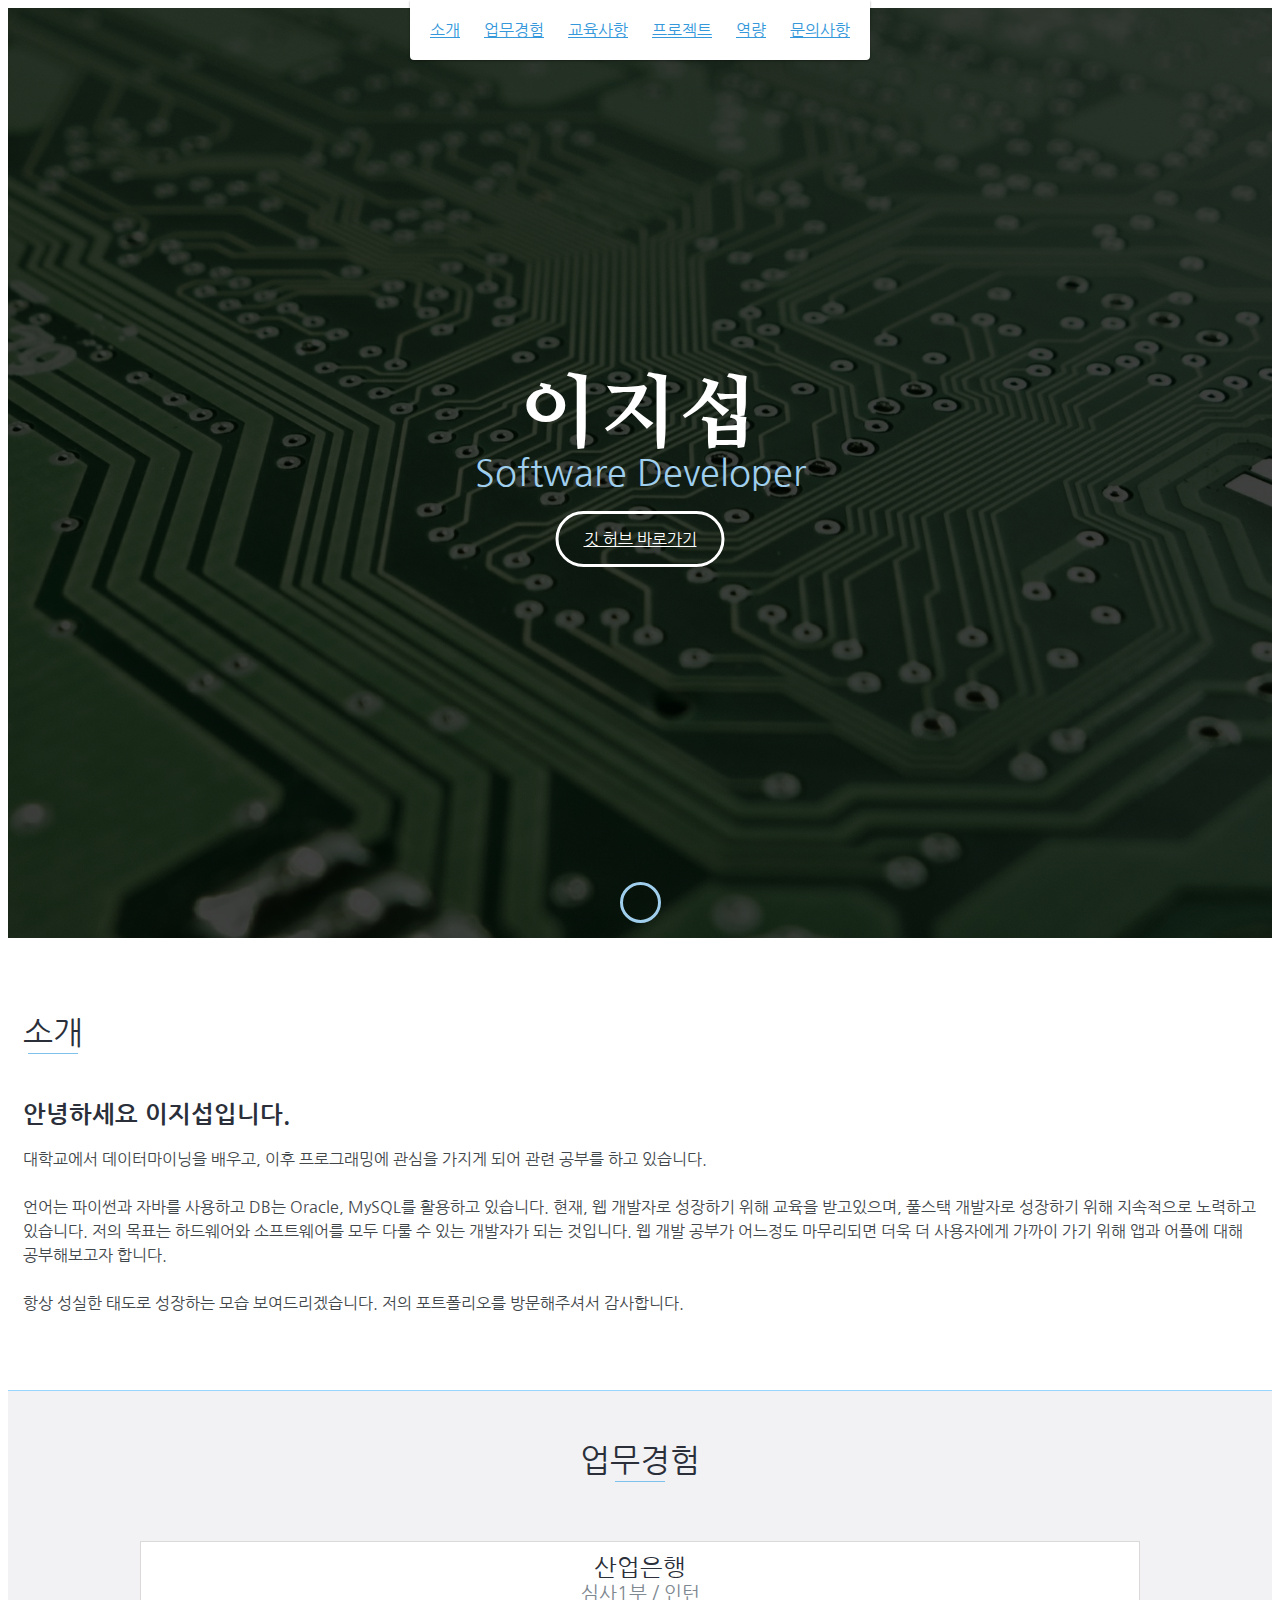
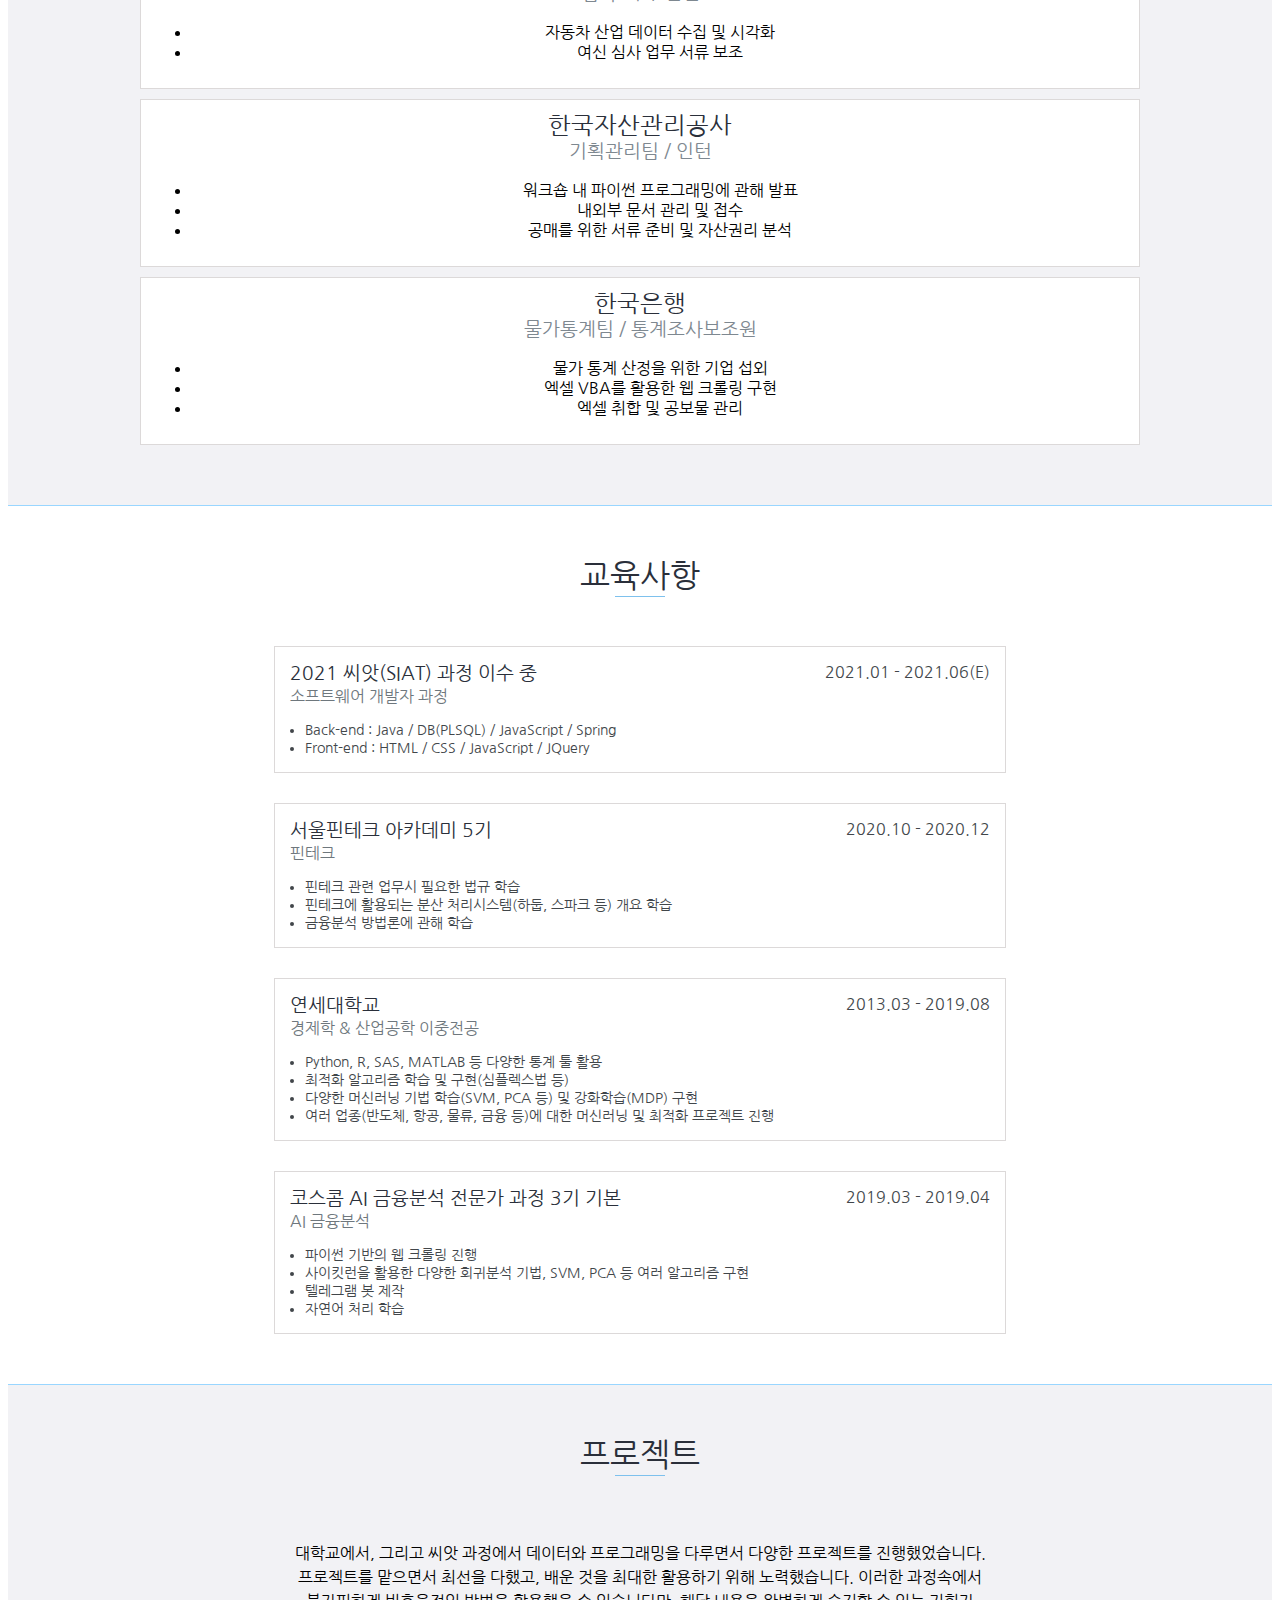
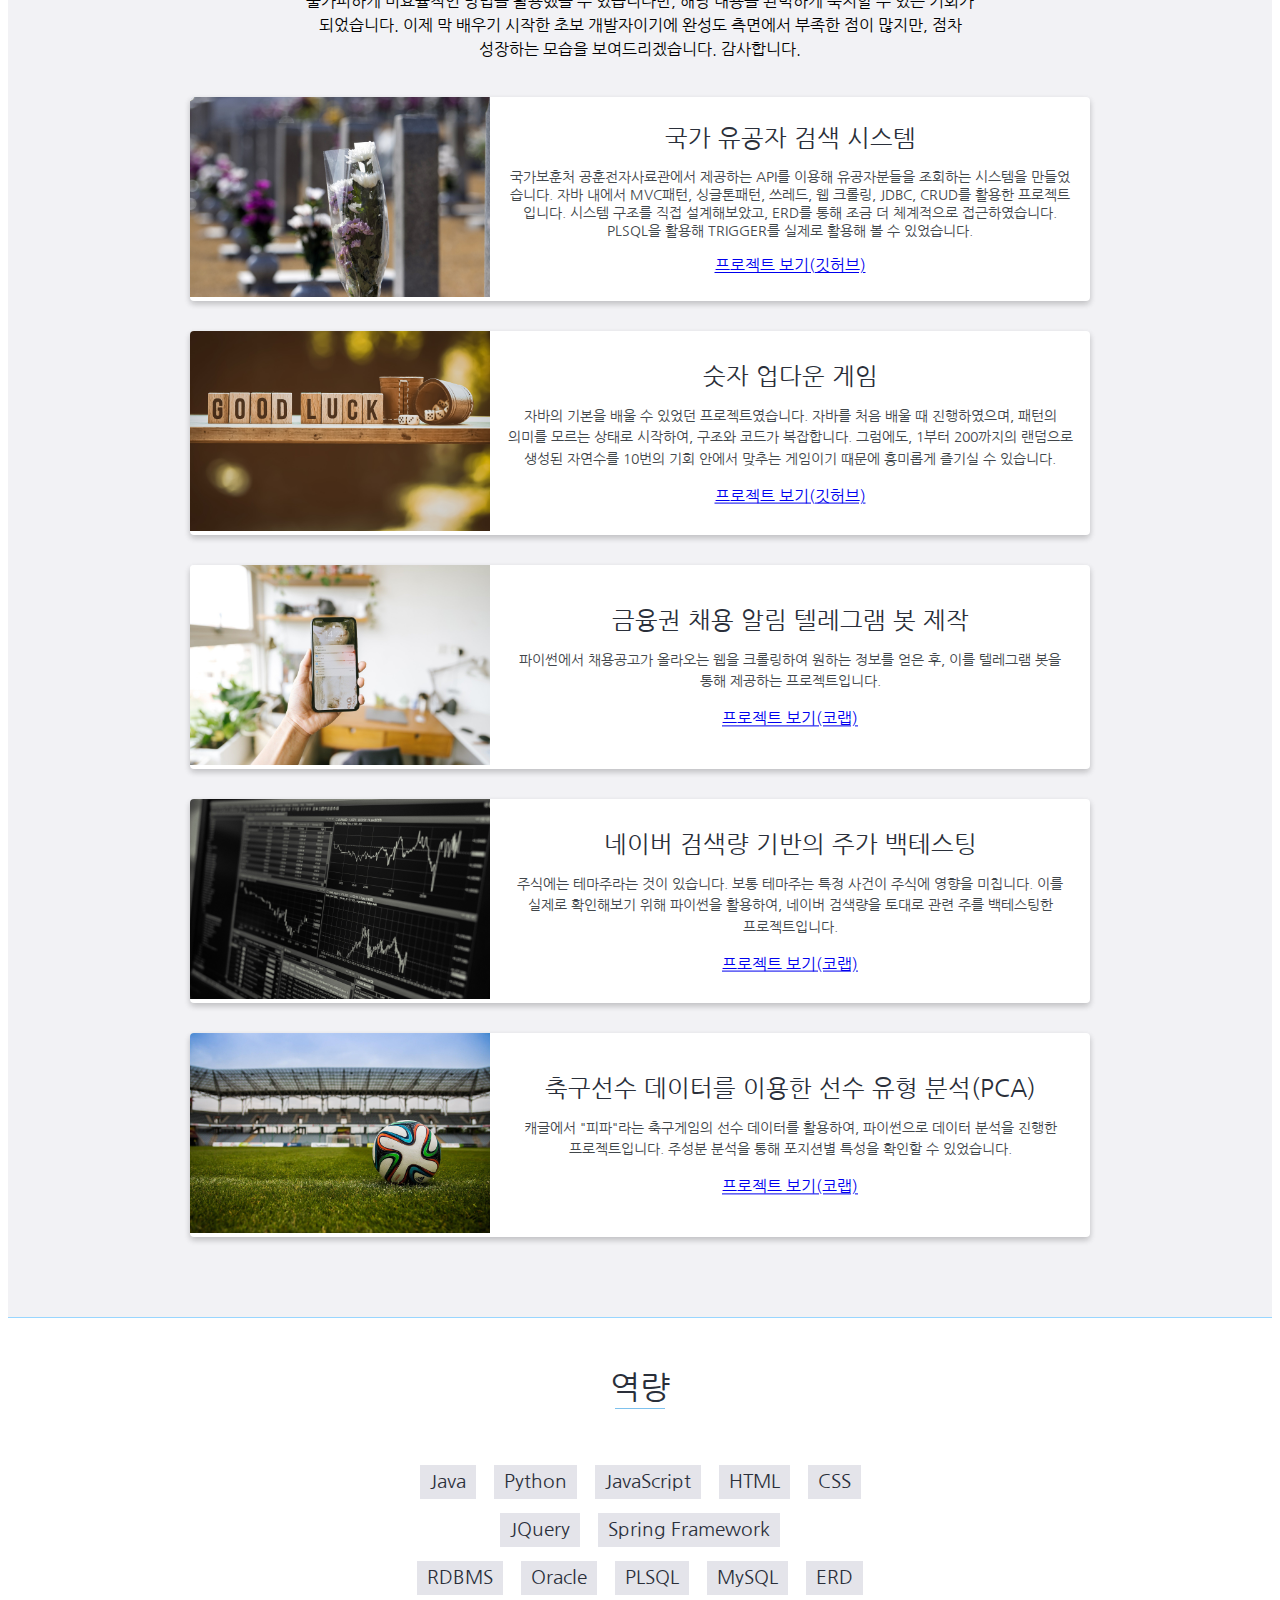
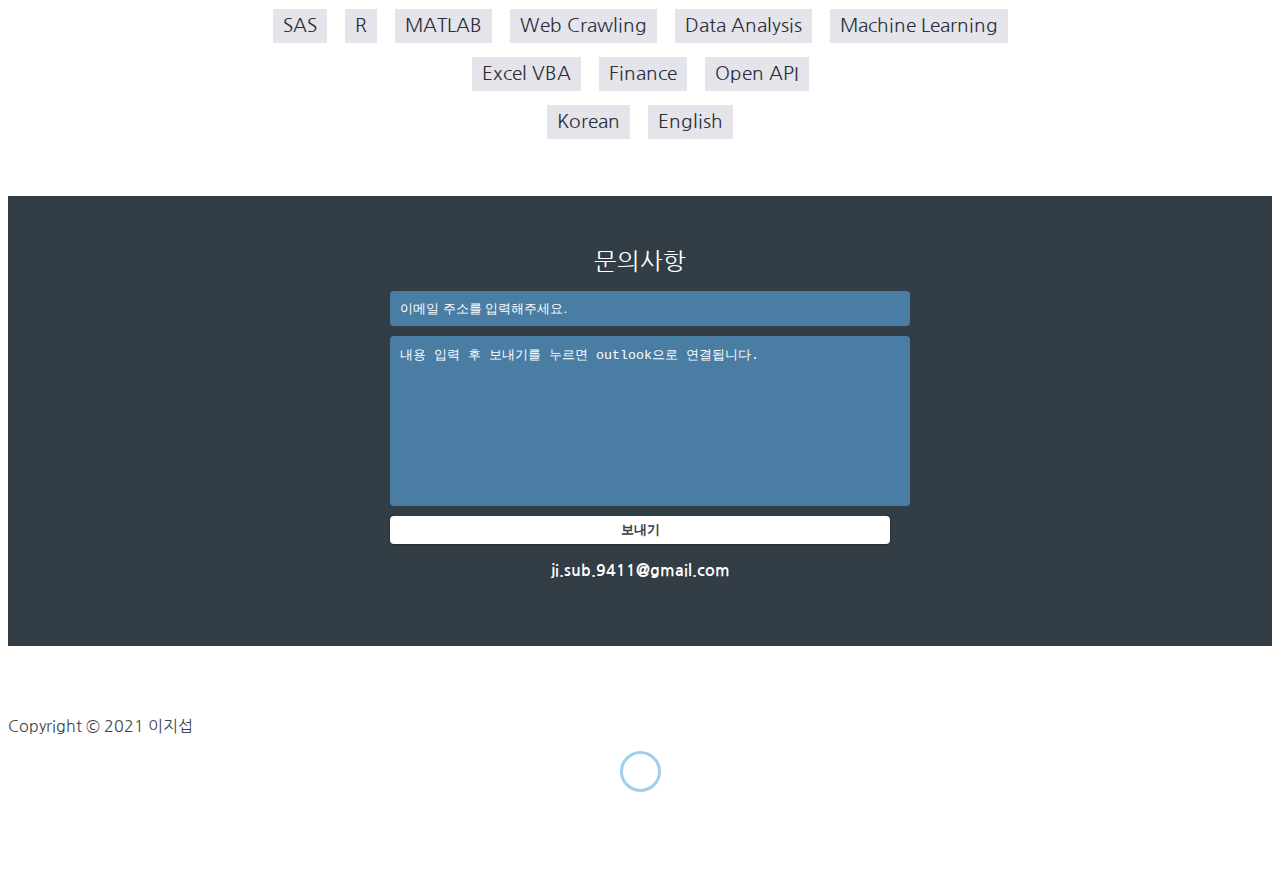
==== index.html @ ba65c670 "Update index.html" ====
<!DOCTYPE html>
<html class="no-js" lang="ko">

<head>
    <meta charset="utf-8">
    <meta http-equiv="X-UA-Compatible" content="IE=edge">
    <meta name="viewport" content="width=device-width, initial-scale=1">
    <title>이지섭 포트폴리오</title>
	<link rel="shortcut icon" href="favicon.ico" type="image/x-icon">
	<link rel="icon" href="favicon.ico" type="image/x-icon">
    <link href="https://fonts.googleapis.com/css?family=Nanum+Gothic:400,700,800&amp;subset=korean" rel="stylesheet">
    <link href="https://fonts.googleapis.com/css?family=Nanum+Myeongjo&display=swap" rel="stylesheet">
    <link rel="stylesheet" href="libs/font-awesome/css/font-awesome.min.css">
    <link href="css/bootstrap.min.css" rel="stylesheet">
    <link href="css/styles.css" rel="stylesheet">
    <style>
	.custom {
		word-break: keep-all;
		line-height: 1.5;
	}
    </style>
</head>

<body>
    <div id="mobile-menu-open" class="shadow-large">
        <i class="fa fa-bars" aria-hidden="true"></i>
    </div>
    <!-- End #mobile-menu-toggle -->
    <header>
        <div id="mobile-menu-close">
            <span>Close</span> <i class="fa fa-times" aria-hidden="true"></i>
        </div>
        <ul id="menu" class="shadow">
            <li>
                <a href="#about">소개</a>
            </li>
            <li>
                <a href="#experience">업무경험</a>
            </li>
            <li>
                <a href="#education">교육사항</a>
            </li>
            <li>
                <a href="#projects">프로젝트</a>
            </li>
            <li>
                <a href="#skills">역량</a>
            </li>
            <li>
                <a href="#contact">문의사항</a>
            </li>
        </ul>
    </header>
    <!-- End header -->

    <div id="lead">
        <div id="lead-content">
            <h1 style="font-family: 'Nanum Myeongjo';">이지섭</h1>
            <h2>Software Developer</h2>
	<a href="https://github.com/Easycelsius" class="btn-rounded-white">깃 허브 바로가기</a>
        </div>
        <!-- End #lead-content -->

        <div id="lead-overlay"></div>

        <div id="lead-down">
            <span>
                <i class="fa fa-chevron-down" aria-hidden="true"></i>
            </span>
        </div>
        <!-- End #lead-down -->
    </div>
    <!-- End #lead -->

    <div id="about">
        <div class="container">
            <div class="row">
                <div class="col-md-4">
                    <h2 class="heading">소개</h2>
                </div>
                <div class="col-md-8">
		<h2>안녕하세요 이지섭입니다.</h2>
                    <p class="custom">
                        대학교에서 데이터마이닝을 배우고, 이후 프로그래밍에 관심을 가지게 되어 관련 공부를 하고 있습니다. <br><br> 언어는 파이썬과 자바를 사용하고 DB는 Oracle, MySQL를 활용하고 있습니다. 현재, 웹 개발자로 성장하기 위해 교육을 받고있으며, 풀스택 개발자로 성장하기 위해 지속적으로 노력하고 있습니다. 저의 목표는 하드웨어와 소프트웨어를 모두 다룰 수 있는 개발자가 되는 것입니다. 웹 개발 공부가 어느정도 마무리되면 더욱 더 사용자에게 가까이 가기 위해 앱과 어플에 대해 공부해보고자 합니다. <br><br> 항상 성실한 태도로 성장하는 모습 보여드리겠습니다. 저의 포트폴리오를 방문해주셔서 감사합니다.
	        </p>
                </div>
            </div>
        </div>
    </div>
    <!-- End #about -->

    <div id="experience" class="background-alt">
        <h2 class="heading">업무경험</h2>
        <div id="experience-timeline">
            <div data-date="2019.12 – 2020.06">
                <h3>산업은행</h3>
                <h4>심사1부 / 인턴</h4>
                <ul>
		<li>자동차 산업 데이터 수집 및 시각화</li>
	        	<li>여신 심사 업무 서류 보조</li>
                </ul>
            </div>

            <div data-date="2019.04 – 2019.08">
                <h3>한국자산관리공사</h3>
                <h4>기획관리팀 / 인턴</h4>
                <ul>
                    <li>워크숍 내 파이썬 프로그래밍에 관해 발표</li>
	        <li>내외부 문서 관리 및 접수</li>
	        <li>공매를 위한 서류 준비 및 자산권리 분석</li>
                </ul>
            </div>

            <div data-date="2017.01 – 2017.06">
                <h3>한국은행</h3>
                <h4>물가통계팀 / 통계조사보조원</h4>
                <ul>
                    <li>물가 통계 산정을 위한 기업 섭외</li>
	        <li>엑셀 VBA를 활용한 웹 크롤링 구현</li>
	        <li>엑셀 취합 및 공보물 관리</li>
                </ul>
            </div>
        </div>
    </div>
    <!-- End #experience -->

    <div id="education">
        <h2 class="heading">교육사항</h2>
        <div class="education-block">
            <h3>2021 씨앗(SIAT) 과정 이수 중</h3>
            <span class="education-date">2021.01 - 2021.06(E)</span>
            <h4>소프트웨어 개발자 과정</h4>
            <ul>
                <li>
                    Back-end : Java / DB(PLSQL) / JavaScript / Spring
                </li>
                <li>
                    Front-end : HTML / CSS / JavaScript / JQuery
                </li>
            </ul>
        </div>
        <!-- End .education-block -->

    <div class="education-block">
            <h3>서울핀테크 아카데미 5기</h3>
            <span class="education-date">2020.10 - 2020.12</span>
            <h4>핀테크</h4>
            <ul>
                <li>
                    핀테크 관련 업무시 필요한 법규 학습
                </li>
                <li>
                    핀테크에 활용되는 분산 처리시스템(하둡, 스파크 등) 개요 학습
                </li>
                <li>
                    금융분석 방법론에 관해 학습
                </li>
            </ul>
        </div>
        <!-- End .education-block -->

        <div class="education-block">
            <h3>연세대학교</h3>
            <span class="education-date">2013.03 - 2019.08</span>
            <h4>경제학 & 산업공학 이중전공</h4>
            <ul>
                <li>
                    Python, R, SAS, MATLAB 등 다양한 통계 툴 활용
                </li>
                <li>
                    최적화 알고리즘 학습 및 구현(심플렉스법 등)
                </li>
                <li>
                    다양한 머신러닝 기법 학습(SVM, PCA 등) 및 강화학습(MDP) 구현
                </li>
	    <li>
                    여러 업종(반도체, 항공, 물류, 금융 등)에 대한 머신러닝 및 최적화 프로젝트 진행
                </li>
            </ul>
        </div>
        <!-- End .education-block -->

    <div class="education-block">
            <h3>코스콤 AI 금융분석 전문가 과정 3기 기본</h3>
            <span class="education-date">2019.03 - 2019.04</span>
            <h4>AI 금융분석</h4>
            <ul>
                <li>
                    파이썬 기반의 웹 크롤링 진행
                </li>
                <li>
                    사이킷런을 활용한 다양한 회귀분석 기법, SVM, PCA 등 여러 알고리즘 구현
                </li>
                <li>
                    텔레그램 봇 제작
                </li>
 	    <li>
	        자연어 처리 학습
	    </li>
            </ul>
        </div>
        <!-- End .education-block -->
    </div>
    <!-- End #education -->



    <div id="projects" class="background-alt">
        <h2 class="heading">프로젝트</h2>
	<center><p class="custom" style="max-width:700px;">
		대학교에서, 그리고 씨앗 과정에서 데이터와 프로그래밍을 다루면서 다양한 프로젝트를 진행했었습니다. 프로젝트를 맡으면서 최선을 다했고, 배운 것을 최대한 활용하기 위해 노력했습니다. 이러한 과정속에서 불가피하게 비효율적인 방법을 활용했을 수 있습니다만, 해당 내용을 완벽하게 숙지할 수 있는 기회가 되었습니다. 이제 막 배우기 시작한 초보 개발자이기에 완성도 측면에서 부족한 점이 많지만, 점차 성장하는 모습을 보여드리겠습니다. 감사합니다.
	</p></center>
	<br>
        <div class="container">
            <div class="row">

	<div class="project shadow-large">
                    <div class="project-image">
                        <img src="images/pj23.jpg" style="max-width:300px; max-height:200px; width:auto; height:auto;">
                    </div>
                    <!-- End .project-image -->
                    <div class="project-info">
                        <h3>국가 유공자 검색 시스템</h3>
                        <p>
                            국가보훈처 공훈전자사료관에서 제공하는 API를 이용해 유공자분들을 조회하는 시스템을 만들었습니다. 자바 내에서 MVC패턴, 싱글톤패턴, 쓰레드, 웹 크롤링, JDBC, CRUD를 활용한 프로젝트입니다. 시스템 구조를 직접 설계해보았고, ERD를 통해 조금 더 체계적으로 접근하였습니다. PLSQL을 활용해 TRIGGER를 실제로 활용해 볼 수 있었습니다.
                        </p>
                        <a href="https://github.com/Easycelsius/National-Merit-Project">프로젝트 보기(깃허브)</a>
                    </div>
                    <!-- End .project-info -->
                </div>
                <!-- End .project -->
	<!--
	<div class="project shadow-large">
                    <div class="project-image">
                        <img src="images/pj22.jpg" style="max-width:300px; width:auto; height:auto;">
                    </div>
                    
                    <div class="project-info">
                        <h3>간단한 우체국 시스템 구현</h3>
                        <p class="custom">
                            자바를 기반으로 우체국의 우편의 송신 과정을 간단하게 구현한 프로젝트입니다. 우편이 우체통에 들어오고, 분류 후 송신하는 과정을 표현하였습니다. 다양한 자료구조를 활용해보았고, MVC패턴과 싱글톤 패턴, CRUD를 익힐 수 있었습니다.
                        </p>
                        <a href="#">깃허브 내 업데이트 예정</a>
                    </div>
                    
                </div>
                -->

                <div class="project shadow-large">
                    <div class="project-image">
                        <img src="images/pj21.jpg" style="max-width:300px; width:auto; height:auto;">
                    </div>
                    <!-- End .project-image -->
                    <div class="project-info">
                        <h3>숫자 업다운 게임</h3>
                        <p class="custom">
                            자바의 기본을 배울 수 있었던 프로젝트였습니다. 자바를 처음 배울 때 진행하였으며, 패턴의 의미를 모르는 상태로 시작하여, 구조와 코드가 복잡합니다. 그럼에도, 1부터 200까지의 랜덤으로 생성된 자연수를 10번의 기회 안에서 맞추는 게임이기 때문에 흥미롭게 즐기실 수 있습니다.
                        </p>
                        <a href="https://github.com/Easycelsius/Up-Down-Game">프로젝트 보기(깃허브)</a>
                    </div>
                    <!-- End .project-info -->
                </div>
                <!-- End .project -->
		<!-- 임시
                <div class="project shadow-large">
                    <div class="project-image">
                        <img src="images/pj14.jpg" style="max-width:300px; width:auto; height:auto;">
                    </div>
                    <div class="project-info">
                        <h3>부동산 실거래가 데이터 크롤링 및 분석</h3>
                        <p class="custom">
                            파이썬을 기반으로 국토교통부가 제공하는 Open API를 통해 부동산 실거래가를 받아오고 이를 간단하게 분석하는 프로젝트였습니다. API의 활용과 데이터프레임을 연습할 수 있었습니다.
                        </p>
                        <a href="https://colab.research.google.com/drive/1XSodpmke_KCf5p7H93NCTeTOcKr2LO53?usp=sharing">프로젝트 보기(코랩)</a>
                    </div>
                </div>
		-->

	    <div class="project shadow-large">
                    <div class="project-image">
                        <img src="images/pj13.jpg" style="max-width:300px; width:auto; height:auto;">
                    </div>
                    <!-- End .project-image -->
                    <div class="project-info">
                        <h3>금융권 채용 알림 텔레그램 봇 제작</h3>
                        <p class="custom">
                            파이썬에서 채용공고가 올라오는 웹을 크롤링하여 원하는 정보를 얻은 후, 이를 텔레그램 봇을 통해 제공하는 프로젝트입니다.
                        </p>
                        <a href="https://colab.research.google.com/drive/1vl0CJVTh1Pwwo2U43f3mDDxHct4UbxiN?usp=sharing">프로젝트 보기(코랩)</a>
                    </div>
                    <!-- End .project-info -->
                </div>
                <!-- End .project -->

	    <div class="project shadow-large">
                    <div class="project-image">
                        <img src="images/pj12.jpg" style="max-width:300px; width:auto; height:auto;">
                    </div>
                    <!-- End .project-image -->
                    <div class="project-info">
                        <h3>네이버 검색량 기반의 주가 백테스팅</h3>
                        <p class="custom">
                            주식에는 테마주라는 것이 있습니다. 보통 테마주는 특정 사건이 주식에 영향을 미칩니다. 이를 실제로 확인해보기 위해 파이썬을 활용하여, 네이버 검색량을 토대로 관련 주를 백테스팅한 프로젝트입니다.
                        </p>
                        <a href="https://colab.research.google.com/drive/1WlclLA9k1Zp7OkOIwxU1Bdh3fPX3MenF?usp=sharing">프로젝트 보기(코랩)</a>
                    </div>
                    <!-- End .project-info -->
                </div>
                <!-- End .project -->

	<div class="project shadow-large">
                    <div class="project-image">
                        <img src="images/pj11.jpg" style="max-width:300px; width:auto; height:auto;">
                    </div>
                    <!-- End .project-image -->
                    <div class="project-info">
                        <h3>축구선수 데이터를 이용한 선수 유형 분석(PCA)</h3>
                        <p class="custom">
                            캐글에서 "피파"라는 축구게임의 선수 데이터를 활용하여, 파이썬으로 데이터 분석을 진행한 프로젝트입니다. 주성분 분석을 통해 포지션별 특성을 확인할 수 있었습니다.
                        </p>
                        <a href="https://colab.research.google.com/drive/169C15WqPkTRJU56f1Bxk7_865c4Ad3CU?usp=sharing">프로젝트 보기(코랩)</a>
                    </div>
                    <!-- End .project-info -->
                </div>
                <!-- End .project -->

            </div>
        </div>
    </div>
    <!-- End #projects -->

    <div id="skills">
        <h2 class="heading">역량</h2>
        <ul>
	<li>Java</li>
            <li>Python</li>
	<li>JavaScript</li>
	<li>HTML</li>
	<li>CSS</li><br>

	<li>JQuery</li>
	<li>Spring Framework</li><br>

	<li>RDBMS</li>
	<li>Oracle</li>
	<li>PLSQL</li>
	<li>MySQL</li>
	<li>ERD</li><br>
	
	<li>SAS</li>
	<li>R</li>
	<li>MATLAB</li>
	<li>Web Crawling</li>
	<li>Data Analysis</li>
	<li>Machine Learning</li><br>
	
	<li>Excel VBA</li>
	<li>Finance</li>
	<li>Open API</li><br>

	<li>Korean</li>
	<li>English</li>
<!--             <li>Ruby</li> -->
<!--             <li>Go</li> -->
<!--             <li>Node.js</li> -->
<!--             <li>AngularJs</li> -->
<!--             <li>React</li> -->
<!--             <li>Elixir</li> -->
 
<!--             <li>C</li> -->
<!--             <li>C#</li> -->
<!--             <li>C++</li> -->
<!--             <li>Ruby on Rails</li> -->
        </ul>
    </div>
    <!-- End #skills -->

    <div id="contact">
        <center><h2>문의사항 </h2></center>
        <div id="contact-form">
            <!--<form method="POST" action="https://formspree.io/ji.sub9411@gmail.com">-->
	    <form target="_top" action = "mailto:ji.sub9411@gmail.com" method="post" enctype="text/plain" >
                <input type="hidden" name="_subject" value="[Easycelsius P/F] Question" />
                <input type="email" name="_replyto" placeholder="이메일 주소를 입력해주세요." required>
                <textarea name="message" placeholder="내용 입력 후 보내기를 누르면 outlook으로 연결됩니다." required></textarea>
                <button type="submit">보내기</button>
            </form>
		<center><p style="color:#fff"><b>ji.sub.9411@gmail.com</b><center></p>
        </div>
        <!-- End #contact-form -->
    </div>
    <!-- End #contact -->

    <footer>
        <div class="container">
            <div class="row">
                <div class="col-sm-5 copyright">
                    <p>
                        Copyright &copy; 2021 이지섭
                    </p>
                </div>
                <div class="col-sm-2 top">
                    <span id="to-top">
                        <i class="fa fa-chevron-up" aria-hidden="true"></i>
                    </span>
                </div>
                <div class="col-sm-5 social">
                    <ul>
                        <li>
                            <a href="https://github.com/Easycelsius" target="_blank"><i class="fa fa-github" aria-hidden="true"></i></a>
                        </li>
		<!--<li>
                            <a href="https://stackoverflow.com/" target="_blank"><i class="fa fa-stack-overflow" aria-hidden="true"></i></a>
                        </li> -->
                        <li>
                            <a href="https://linkedin.com/in/jisub-lee-44b674130/" target="_blank"><i class="fa fa-linkedin" aria-hidden="true"></i></a>
                        </li>
                        <!-- <li>
                            <a href="https://www.facebook.com/" target="_blank"><i class="fa fa-facebook" aria-hidden="true"></i></a>
                        </li>
                        <li>
                            <a href="https://twitter.com/" target="_blank"><i class="fa fa-twitter" aria-hidden="true"></i></a>
                        </li>
                        <li>
                            <a href="https://plus.google.com/" target="_blank"><i class="fa fa-google-plus" aria-hidden="true"></i></a>
                        </li> -->
                    </ul>
                </div>
            </div>
        </div>
    </footer>
    <!-- End footer -->

    <script src="https://ajax.googleapis.com/ajax/libs/jquery/1.12.4/jquery.min.js"></script>
    <script src="js/scripts.min.js"></script>
</body>

</html>
---- css/styles.css ----
/*!
    Main-color: #3498db
    div-line-color: #dcd9d9 -> #99d6ff
    h3-color: #374054 -> #2a2f3a
    p-color: #74808a -> 
    Title: Dev Portfolio Template
    Version: 1.2.2
    Last Change: 03/25/2020
    Author: Ryan Fitzgerald
    Repo: https://github.com/RyanFitzgerald/devportfolio-template
    Issues: https://github.com/RyanFitzgerald/devportfolio-template/issues

    Description: This file contains all the styles associated with the page
    that don't come from third party libraries. This file gets compiled using
    Gulp and send to the /css folder which is then loaded on the page.
*/

body{font-family: 'Nanum Gothic', 'Nanum Myeongjo';font-size:16px}
body.active{overflow:hidden;z-index:-1}
.no-js #experience-timeline>div{background:#fff;padding:10px;margin-bottom:10px;border:1px solid #dcd9d9}
.no-js #experience-timeline>div h3{font-size:1.5em;font-weight:300;color: #2a2f3a;display:inline-block;margin:0}
.no-js #experience-timeline>div h4{font-size:1.2em;font-weight:300;color:#7e8890;margin:0 0 15px 0}
.no-js #experience-timeline>div p{color:#41464a;font-size:0.9em;margin:0}
.no-js #experience-timeline:before,
.no-js #experience-timeline:after{content:none}

@keyframes 
dropHeader{0%{transform:translateY(-100%)}100%{transform:translateY(0)}}
header{position:absolute;top:0;left:0;right:0;text-align:center;z-index:10;animation-name:dropHeader;animation-iteration-count:1;animation-timing-function:ease;animation-duration:0.75s}
header ul{display:inline-block;background:#fff;text-align:center;padding:10px;margin:0;border-bottom-right-radius:4px;border-bottom-left-radius:4px}header li{display:inline-block}header a{display:block;color:#3498db;padding:10px}
header a:hover{color:#217dbb;text-decoration:none;background:#eee;border-radius:4px}
header a:focus{color:#3498db;text-decoration:none}
header.active{display:block}
header.sticky{position:fixed;z-index:999}

#menu.active{display:block}
#mobile-menu-open{display:none;cursor:pointer;position:fixed;right:15px;top:10px;color:#3498db;font-size:1.5em;z-index:20;padding:0 7px;border-radius:4px;background:#fff}

#mobile-menu-close{display:none;text-align:right;width:100%;background:#fff;font-size:1.5em;padding-right:15px;padding-top:10px;cursor:pointer;color:#3498db}

#mobile-menu-close span{font-size:0.5em;text-transform:uppercase}
#mobile-menu-close i{vertical-align:middle}footer{padding:50px 0}.copyright{padding-top:20px}.copyright p{margin:0;color:#41464a}
.top{text-align:center}
.top span{cursor:pointer;display:block;margin:15px auto 0 auto;width:35px;height:35px;border-radius:50%;border:3px solid #a0cfee;text-align:center}
.top i{color:#41464a}
.social{text-align:right}
.social ul{margin:5px 0 0 0;padding:0}
.social li{display:inline-block;font-size:1.25em;list-style:none}
.social a{display:block;color:#41464a;padding:10px}
.social a:hover{color:#3498db}
.btn-rounded-white{display:inline-block;color:#fff;padding:15px 25px;border:3px solid #fff;border-radius:30px;transition:.5s ease all}
.btn-rounded-white:hover{color:#3498db;background:#fff;text-decoration:none}
.shadow{box-shadow:0 1px 3px rgba(0,0,0,0.12),0 1px 2px rgba(0,0,0,0.24)}
.shadow-large{box-shadow:0 3px 6px rgba(0,0,0,0.08),0 3px 6px rgba(0,0,0,0.15)}
.heading{position:relative;display:inline-block;font-size:2em;font-weight:300;margin:0 0 30px 0}
.heading:after{position:absolute;content:'';top:100%;height:1px;width:50px;left:0;right:0;margin:0 auto;background:#7ec1ed}.background-alt{background:#f2f2f5}

#lead{position:relative;height:100vh;min-height:500px;max-height:1080px;background:url(../images/lead-bg.jpg);background-size:cover;padding:15px;overflow:hidden}
#lead-content{position:absolute;z-index:10;top:50%;left:50%;transform:translate(-50%, -50%);text-align:center}
#lead-content h1,
#lead-content h2{margin:0}#lead-content h1{color:#fff;font-weight:900;font-size:5em;text-transform:uppercase;letter-spacing:0.05em;line-height:0.9em}
#lead-content h2{color:#a0cfee;font-weight:500;font-size:2.25em;margin-bottom:15px}
#lead-overlay{position:absolute;height:100%;width:100%;top:0;right:0;bottom:0;left:0;background:rgba(0,2,0,0.75);z-index:1}
#lead-down{position:absolute;left:0;right:0;width:100%;text-align:center;z-index:10;bottom:15px;color:#fff}
#lead-down span{cursor:pointer;display:block;margin:0 auto;width:35px;height:35px;border-radius:50%;border:3px solid #a0cfee;text-align:center}#lead-down i{animation:pulsate 1.5s ease;animation-iteration-count:infinite;padding-top:5px}

@keyframes 

pulsate{0%{transform:scale(1, 1)}50%{transform:scale(1.2, 1.2)}100%{transform:scale(1, 1)}}
#about{padding:75px 15px;border-bottom:1px solid #99d6ff}#about h2{color: #2a2f3a}
#about p{color:#41464a;margin:0}
#experience{padding:50px 15px;text-align:center;border-bottom:1px solid #99d6ff}
#experience h2{color:#2a2f3a}
#experience-timeline{margin:30px auto 0 auto;position:relative;max-width:1000px}
#experience-timeline:before{position:absolute;content:'';top:0;bottom:0;left:303px;right:auto;height:100%;width:3px;background:#99d6ff;z-index:0}#experience-timeline:after{position:absolute;content:'';width:3px;height:40px;background:#3498db;background:linear-gradient(to bottom, #99d6ff, rgba(52,152,219,0));top:100%;left:303px}
.vtimeline-content{margin-left:350px;background:#fff;border:1px solid #e6e6e6;padding:15px;border-radius:3px;text-align:left}
.vtimeline-content h3{font-size:1.5em;font-weight:300;color:#2a2f3a;display:inline-block;margin:0}
.vtimeline-content h4{font-size:1.2em;font-weight:300;color:#7e8890;margin:0 0 15px 0}
.vtimeline-content p{color:#41464a;font-size:0.9em;margin:0}
.vtimeline-point{position:relative;display:block;vertical-align:top;margin-bottom:30px}
.vtimeline-icon{position:relative;color:#fff;width:50px;height:50px;background:#99d6ff;border-radius:50%;float:left;z-index:99;margin-left:280px}
.vtimeline-icon i{display:block;font-size:2em;margin-top:10px}
.vtimeline-date{width:260px;text-align:right;position:absolute;left:0;top:10px;font-weight:300;color:#2a2f3a}

#education{padding:50px 15px 20px 15px;border-bottom:1px solid #99d6ff;text-align:center}
#education h2{color:#2a2f3a;margin-bottom:50px}.education-block{max-width:700px;margin:0 auto 30px auto;padding:15px;border:1px solid #dcd9d9;text-align:left}
.education-block h3{font-weight:500;float:left;margin:0;color:#2a2f3a}
.education-block span{color:#41464a;float:right}
.education-block h4{color:#6e777d;clear:both;font-weight:500;margin:0 0 15px 0}
.education-block p,.education-block ul{margin:0;color:#41464a;font-size:0.9em}
.education-block ul{padding:0 0 0 15px}

#projects{padding:50px 15px;border-bottom:1px solid #99d6ff;text-align:center}
#projects h2{color:#2a2f3a;margin-bottom:50px}
.project{position:relative;max-width:900px;margin:0 auto 30px auto;overflow:hidden;background:#fff;border-radius:4px}
.project-image{float:left; max-height: 300px; }
.project-info{position:absolute;top:50%;transform:translateY(-50%);margin-left:300px;padding:15px}
.project-info h3{font-size:1.5em;font-weight:300;color:#2a2f3a;margin:0 0 15px 0}
.project-info p{color:#41464a;margin:0 0 15px 0;font-size:0.9em}
.no-image 
.project-info{position:relative;margin:0;padding:30px 15px;transform:none}
#more-projects{display:none}

#skills{padding:50px 15px;text-align:center}
#skills h2{color:#2a2f3a;margin-bottom:50px}
#skills ul{display:block;margin:0 auto;padding:0;max-width:800px}
#skills li{display:inline-block;margin:7px;padding:5px 10px;color:#2a2f3a;background:#e4e4ea;list-style:none;cursor:default;font-size:1.2em}

#contact{padding:50px 15px;background:#323d45;text-align:center}
#contact h2{margin:0 0 15px 0;color:#fff;font-weight:500}
#contact-form{max-width:500px;margin:0 auto}
#contact-form input,
#contact-form textarea{display:block;width:100%;padding:10px;border-radius:4px;border:none;margin-bottom:10px;background:#497da3;color:#fff;transition:.5s ease all}
#contact-form input::-webkit-input-placeholder,
#contact-form textarea::-webkit-input-placeholder{color:#fff}
#contact-form input:-moz-placeholder,
#contact-form textarea:-moz-placeholder{color:#fff;opacity:1}
#contact-form input::-moz-placeholder,
#contact-form textarea::-moz-placeholder{color:#fff;opacity:1}
#contact-form input:-ms-input-placeholder,
#contact-form textarea:-ms-input-placeholder{color:#fff}
#contact-form input:focus,
#contact-form textarea:focus{outline:none;background:#2d5a7a}
#contact-form textarea{height:150px;resize:none}
#contact-form button{display:block;width:100%;background:#fff;border-radius:4px;padding:5px 10px;border:none;color:#383e42;font-weight:700;box-shadow:0 1px 3px rgba(0,0,0,0.12),0 1px 2px rgba(0,0,0,0.24);transition:.5s ease all}
#contact-form button:hover{box-shadow:0 10px 20px rgba(0,0,0,0.19),0 6px 6px rgba(0,0,0,0.23)}
.optional-section{padding:50px 15px;text-align:center;border-top:1px solid #6db7c9}
.optional-section h2{color:#2d86c4}
.optional-section-block{max-width:700px;margin:0 auto 30px auto;padding:15px;border:1px solid #6db7c9;background:#fff;text-align:left}
.optional-section-block h3{font-weight:500;margin:0 0 15px 0;color:#2a2f3a}
.optional-section-block h4{color:#43a1f0;clear:both;font-weight:500;margin:0 0 15px 0}
.optional-section-block p,
.optional-section-block ul{margin:0 0 15px 0;color:#3bcc97;font-size:0.9em}
.optional-section-block ul{padding:0 0 0 15px}

@media only screen and (max-width: 750px){
#experience-timeline:before,
#experience-timeline:after{left:23px}
.vtimeline-date{width:auto;text-align:left;position:relative;margin-bottom:15px;display:block;margin-left:70px}
.vtimeline-icon{margin-left:0}
.vtimeline-content{margin-left:70px}}

@media only screen and (max-width: 992px){
#lead{height:auto;min-height:auto;max-height:auto;padding:100px 15px}
#lead-content{position:relative;transform:none;left:auto;top:auto}
#lead-content h1{font-size:3em}#lead-content h2{font-size:1.75em}
#about{text-align:center}#about p{text-align:left}}

@media only screen and (max-width: 768px){header{position:fixed;display:none;z-index:999;animation:none;bottom:0;height:100%}
#mobile-menu-open,
#mobile-menu-close{display:block}
#menu{height:100%;overflow-y:auto;box-shadow:none;border-radius:0;width:100%}
#menu li{display:block;margin-bottom:10px}
#lead-content h1{font-size:2em}
#lead-content h2{font-size:1.3em}
#lead-content a{padding:10px 20px}
#lead-down{display:none}.education-block h3,
.education-block span{float:none}
.project-image{display:none}
.project-info{position:relative;margin:0;padding:30px 15px;top:auto;transform:none}footer{text-align:center}
.social{text-align:center}}

@media only screen and (max-width: 480px){
#lead-content h1{font-size:1.5em}
#lead-content h2{font-size:1em}
#lead-content a{font-size:0.9em;padding:5px 10px}}
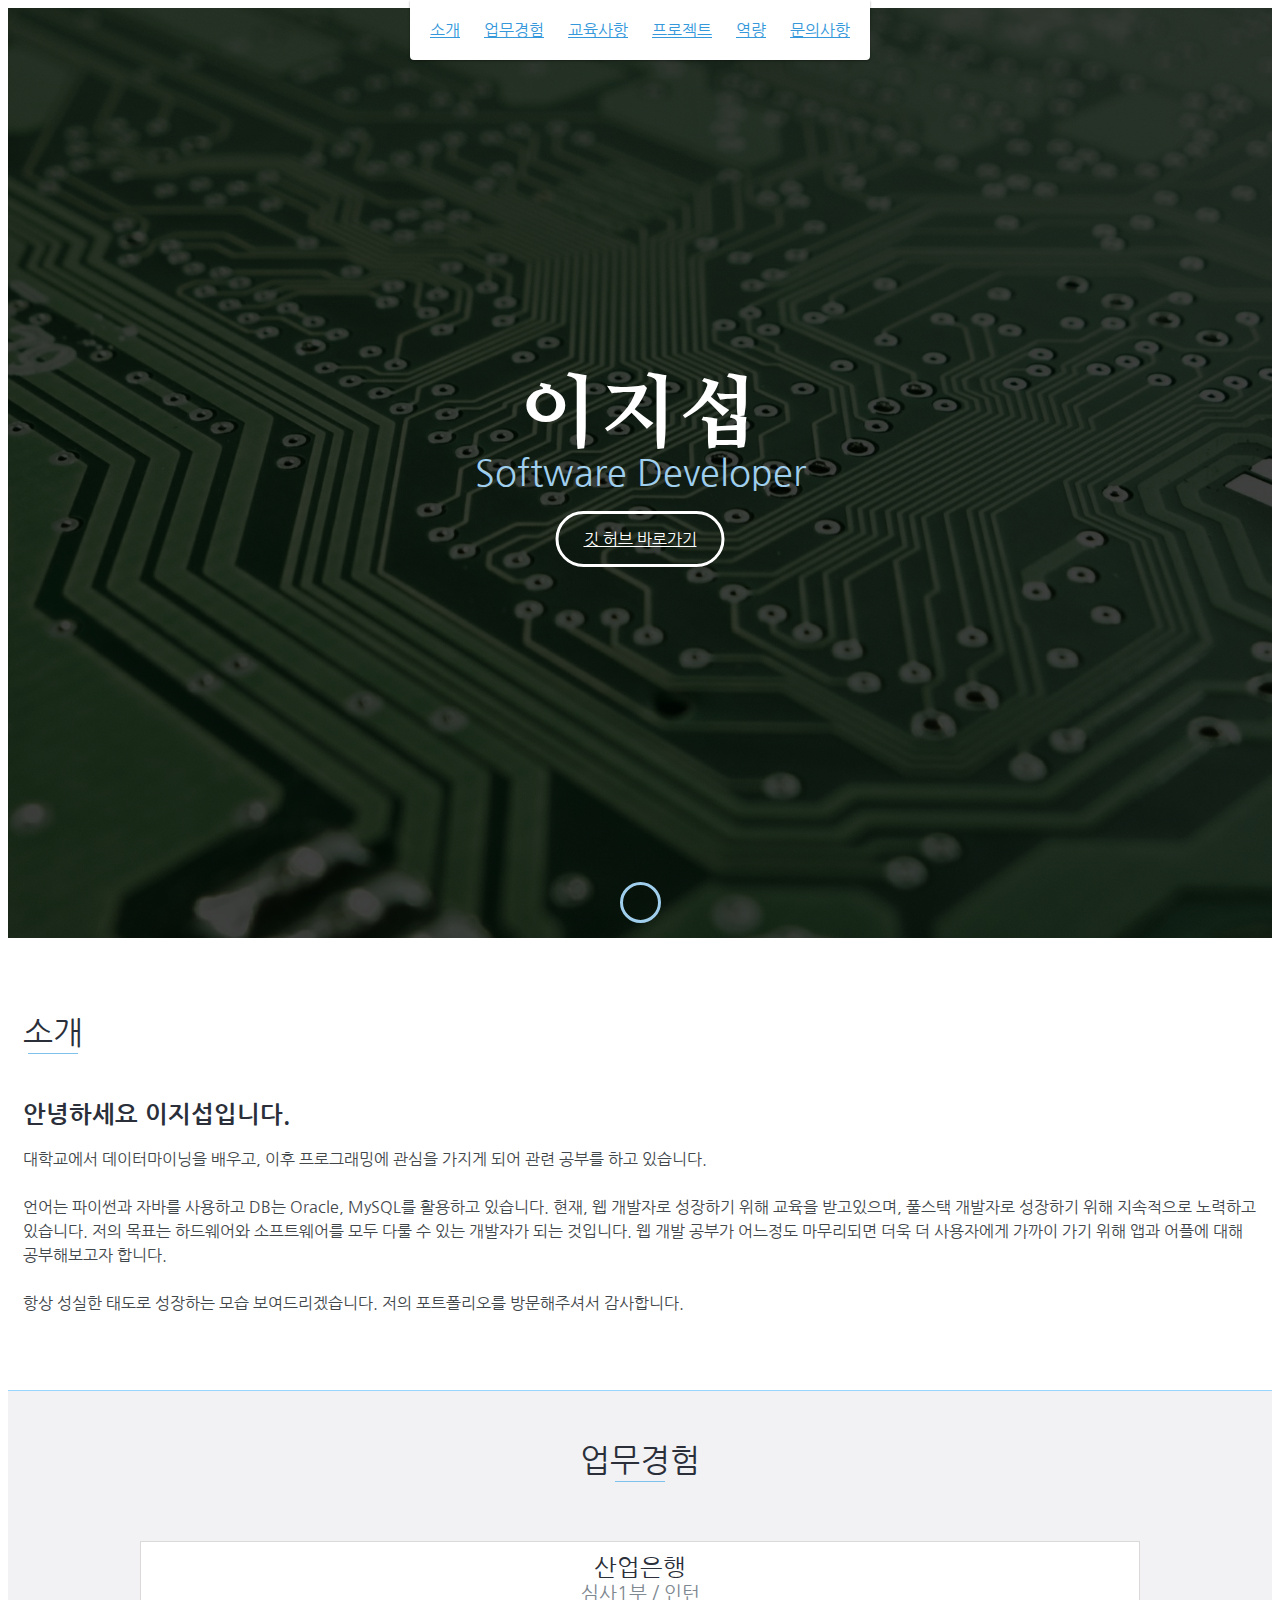
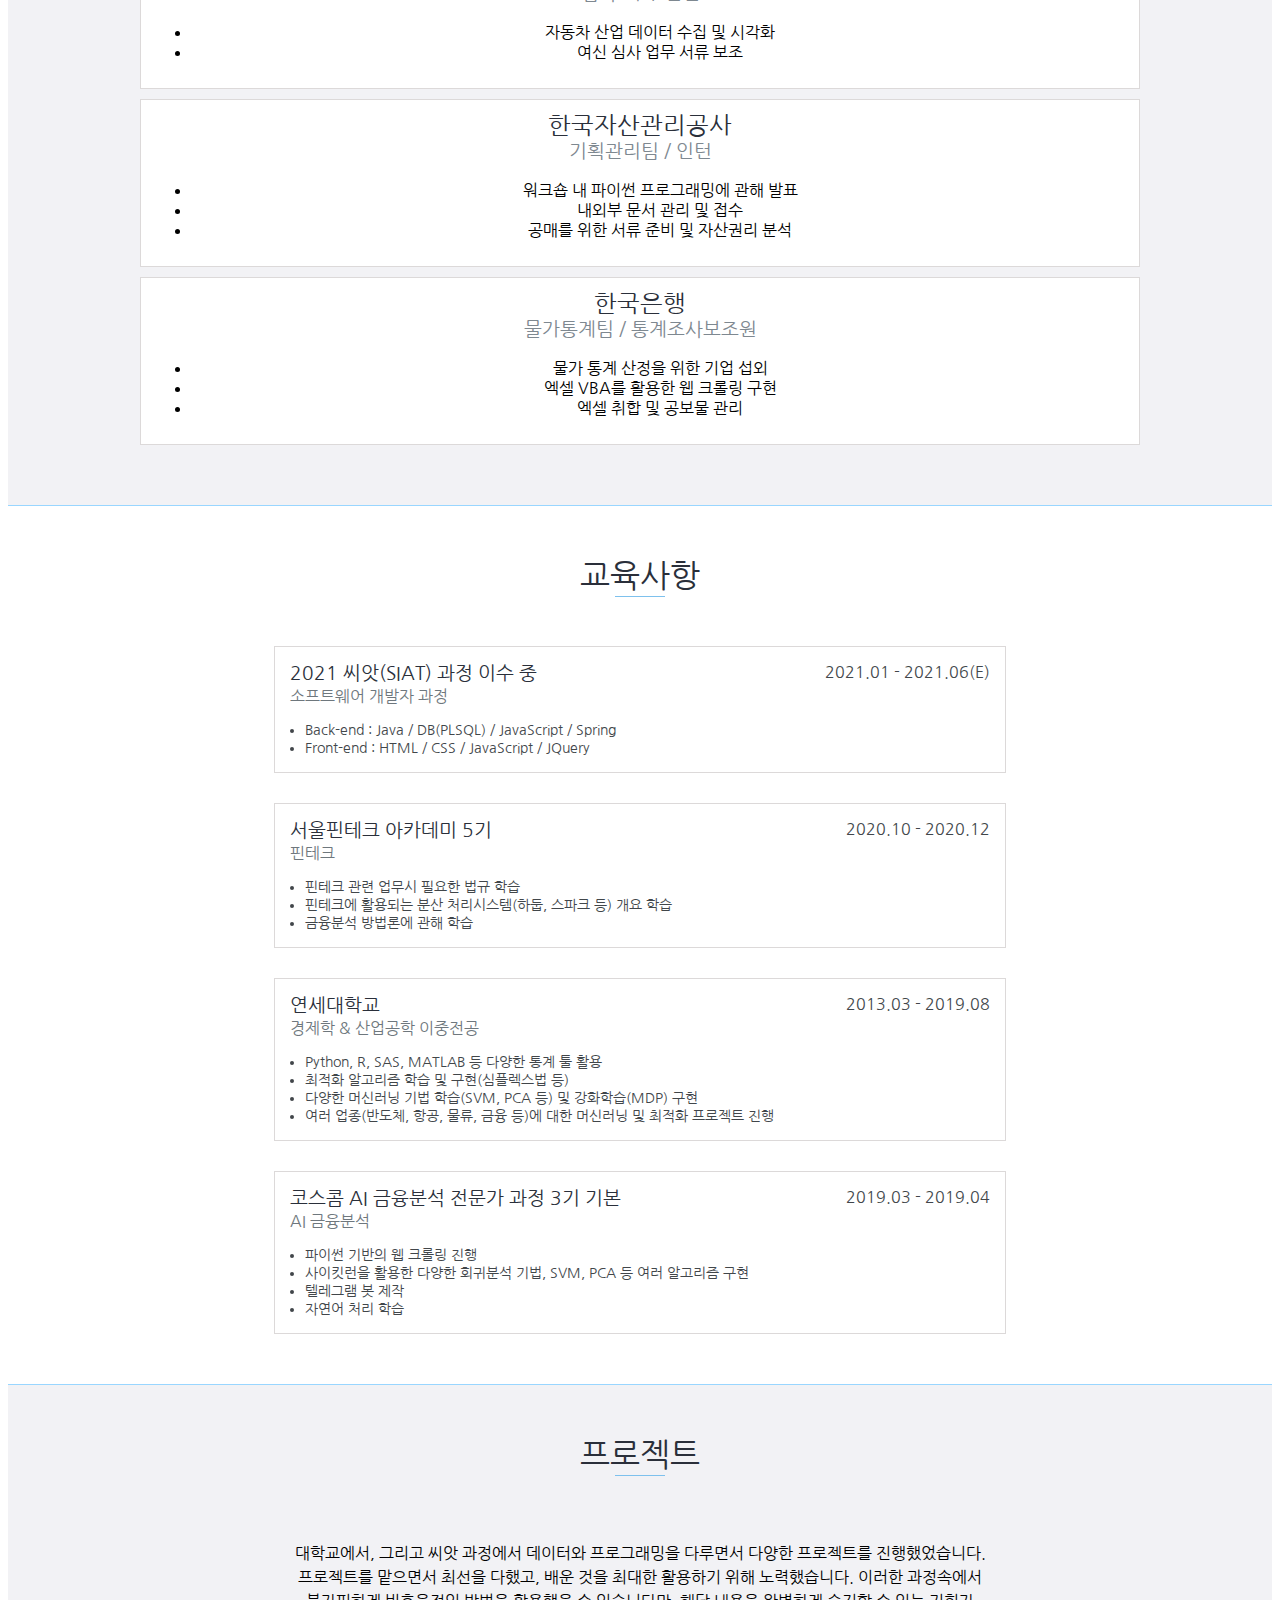
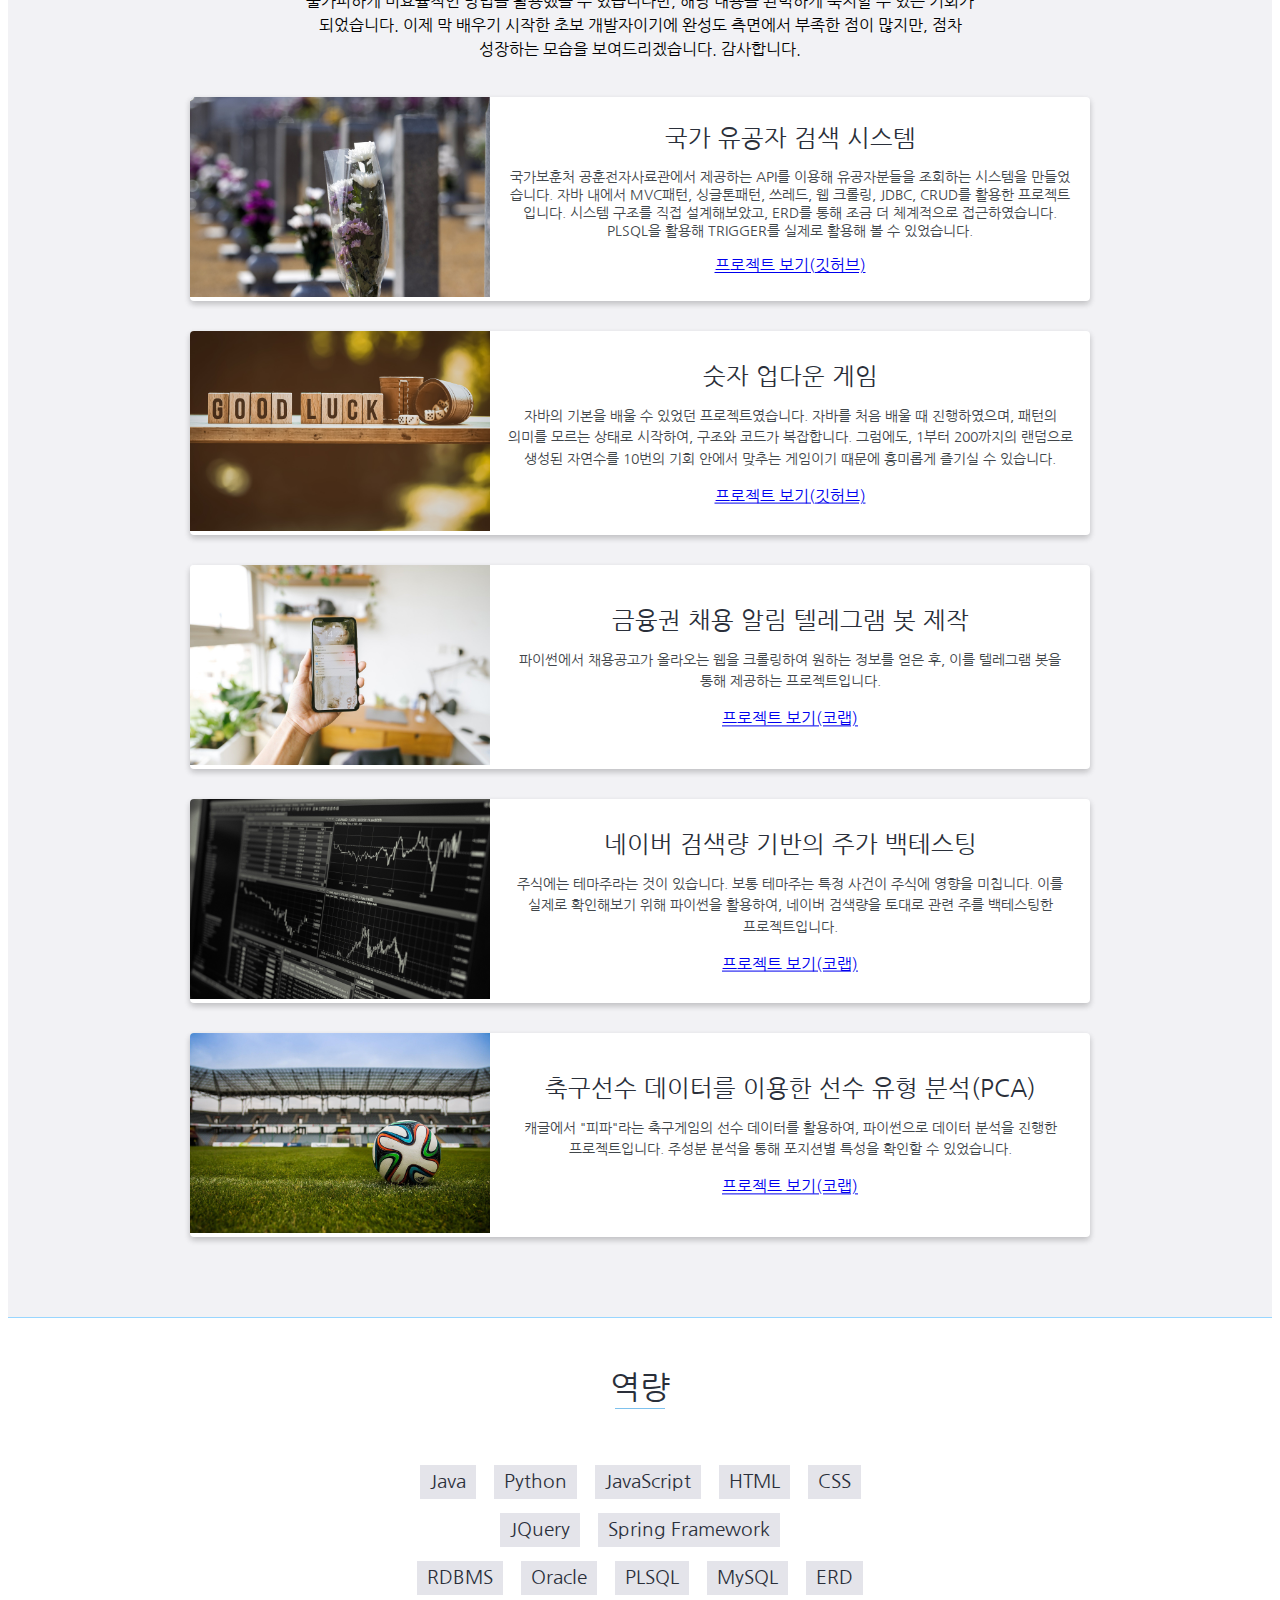
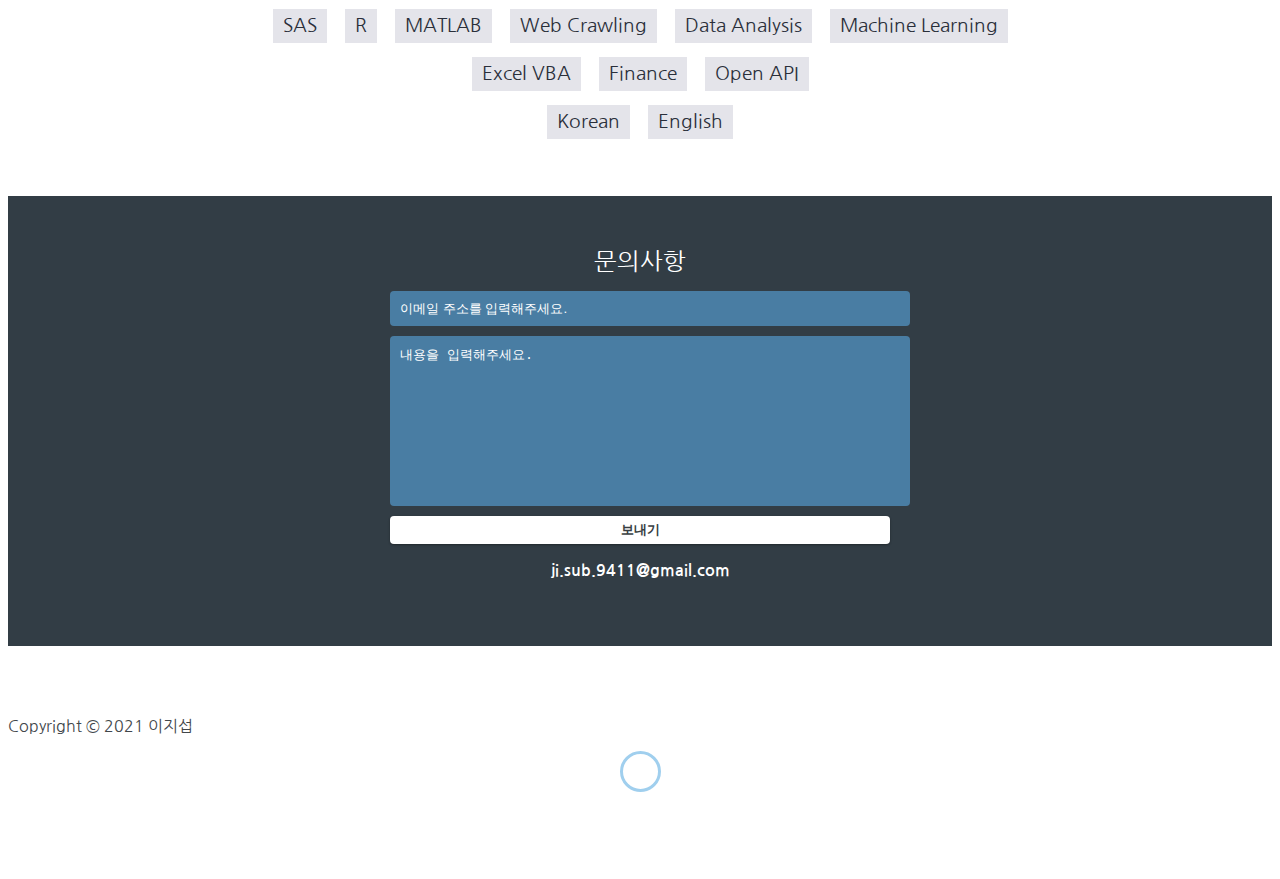
==== commit 5b74e737: "Update index.html" ====
--- a/index.html
+++ b/index.html
@@ -382,7 +382,7 @@
 	    <form target="_top" action = "mailto:ji.sub9411@gmail.com" method="post" enctype="text/plain" >
                 <input type="hidden" name="_subject" value="[Easycelsius P/F] Question" />
                 <input type="email" name="_replyto" placeholder="이메일 주소를 입력해주세요." required>
-                <textarea name="message" placeholder="내용 입력 후 보내기를 누르면 outlook으로 연결됩니다." required></textarea>
+                <textarea name="message" placeholder="내용을 입력해주세요." required></textarea>
                 <button type="submit">보내기</button>
             </form>
 		<center><p style="color:#fff"><b>ji.sub.9411@gmail.com</b><center></p>
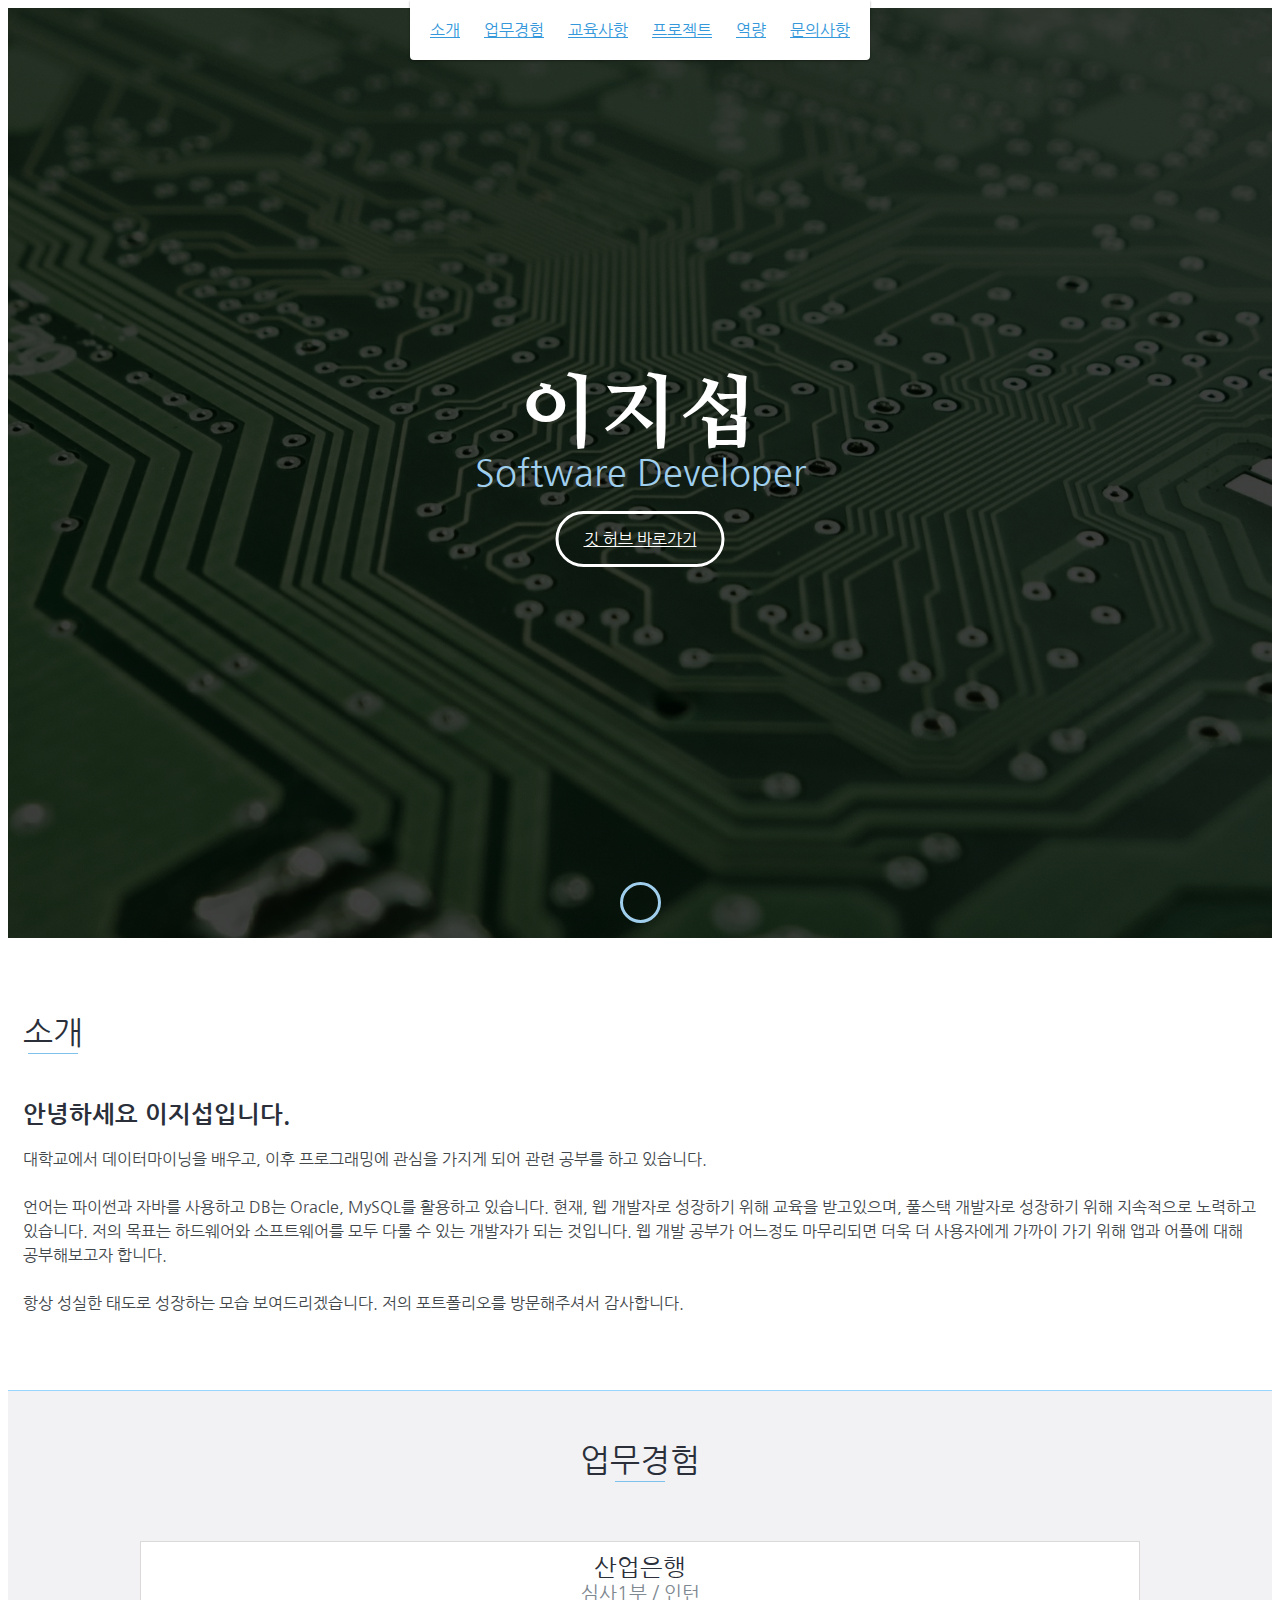
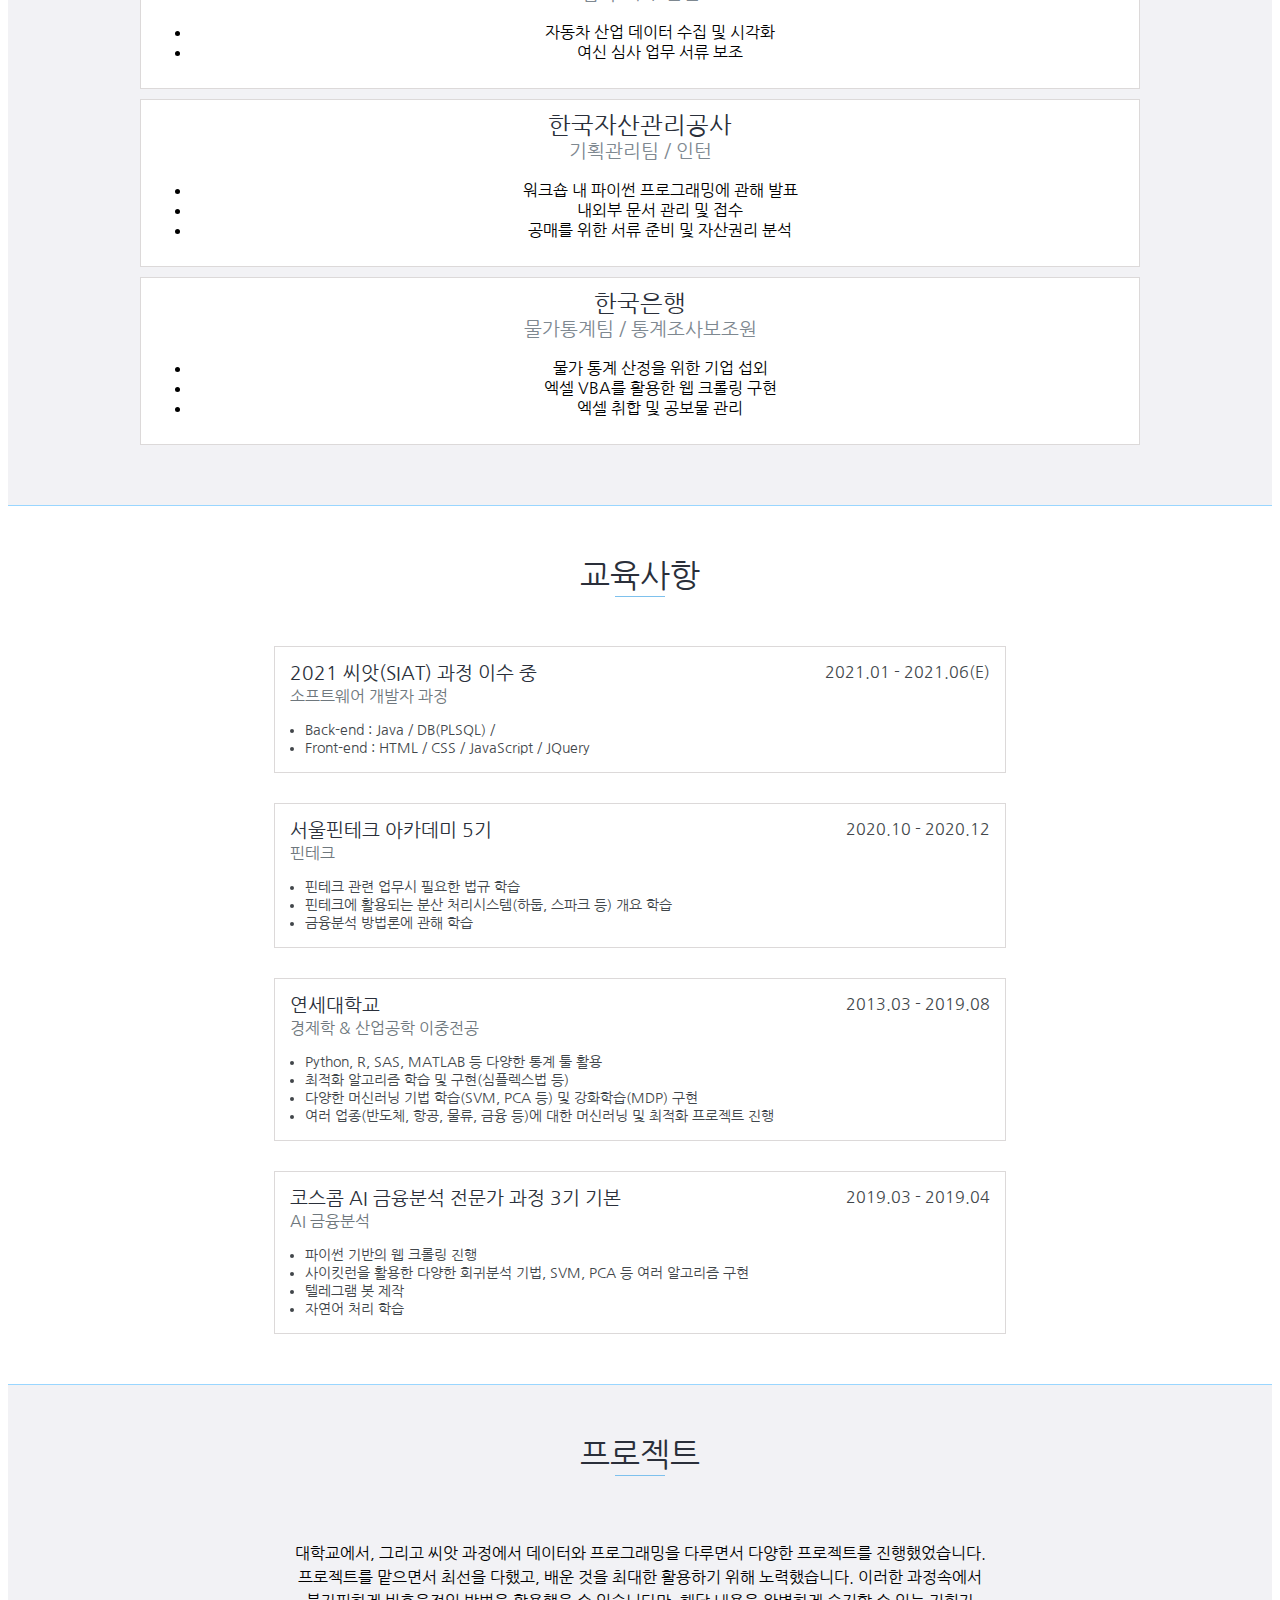
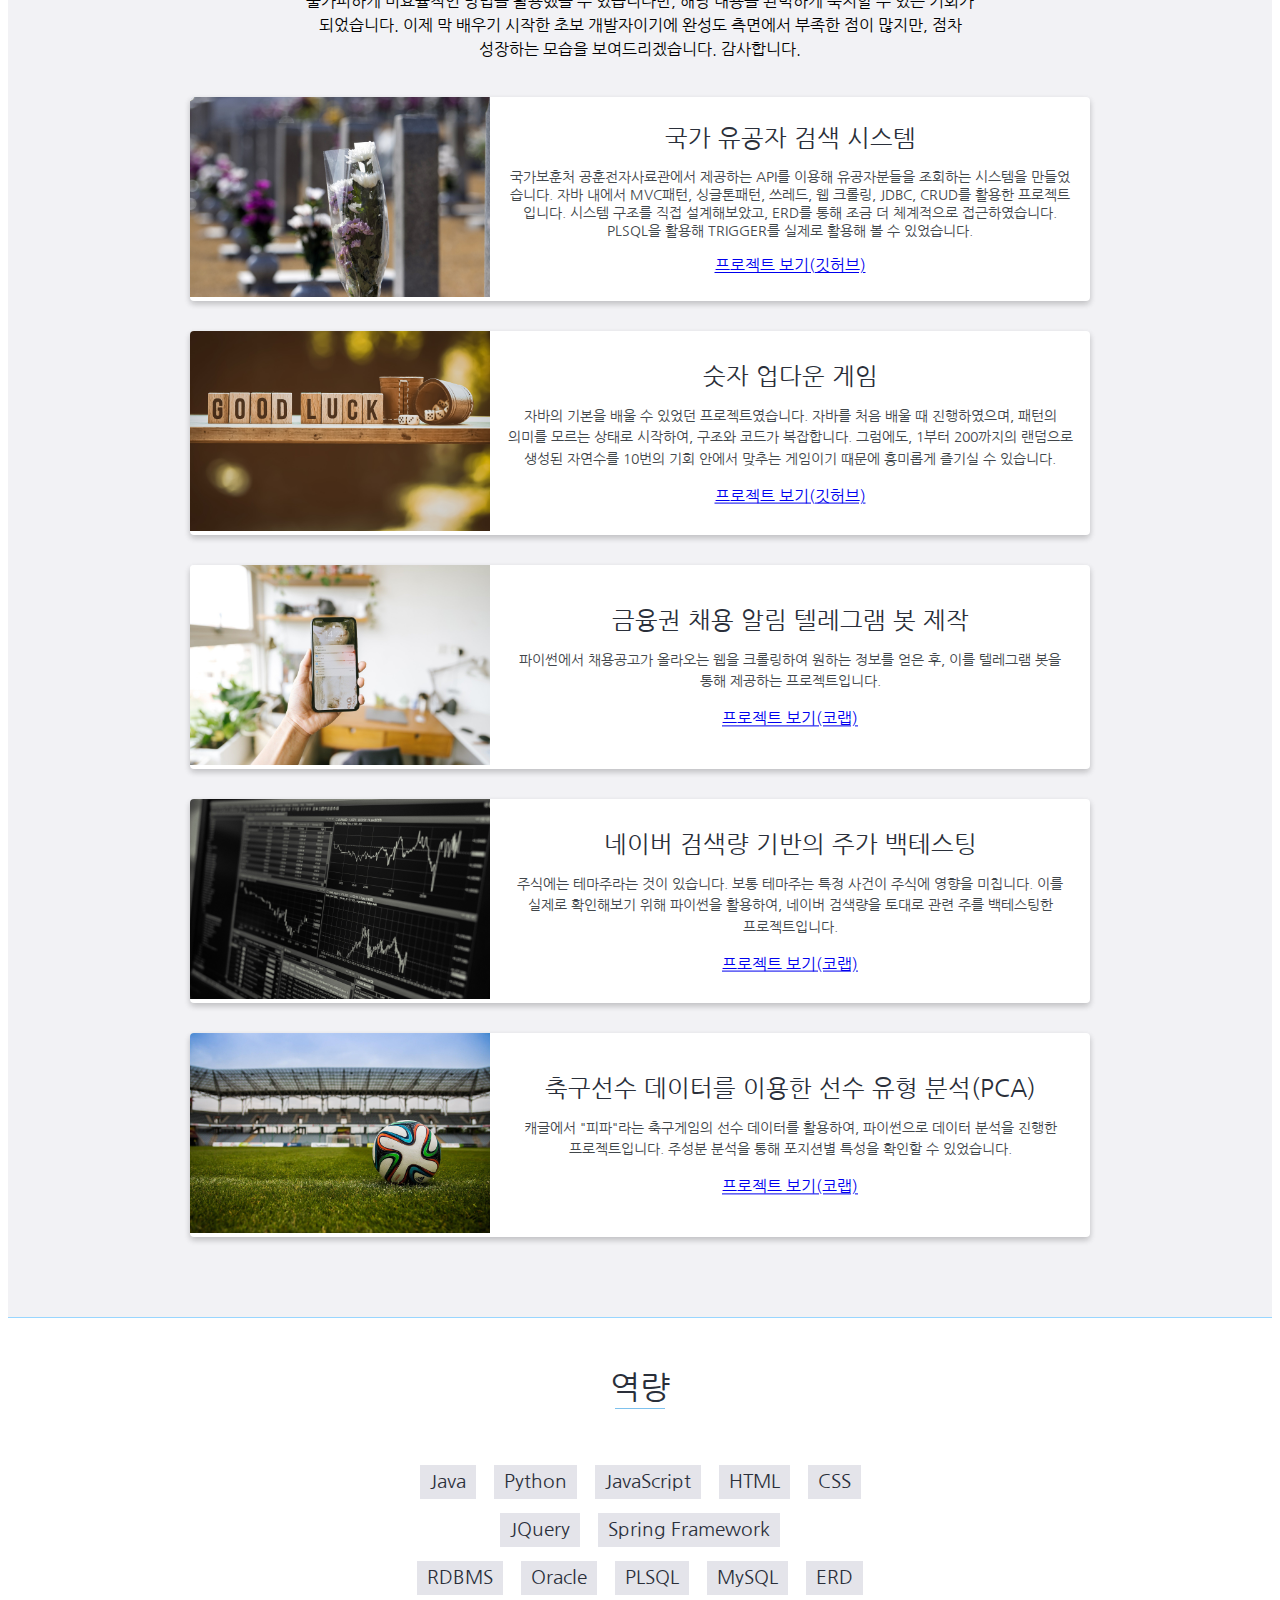
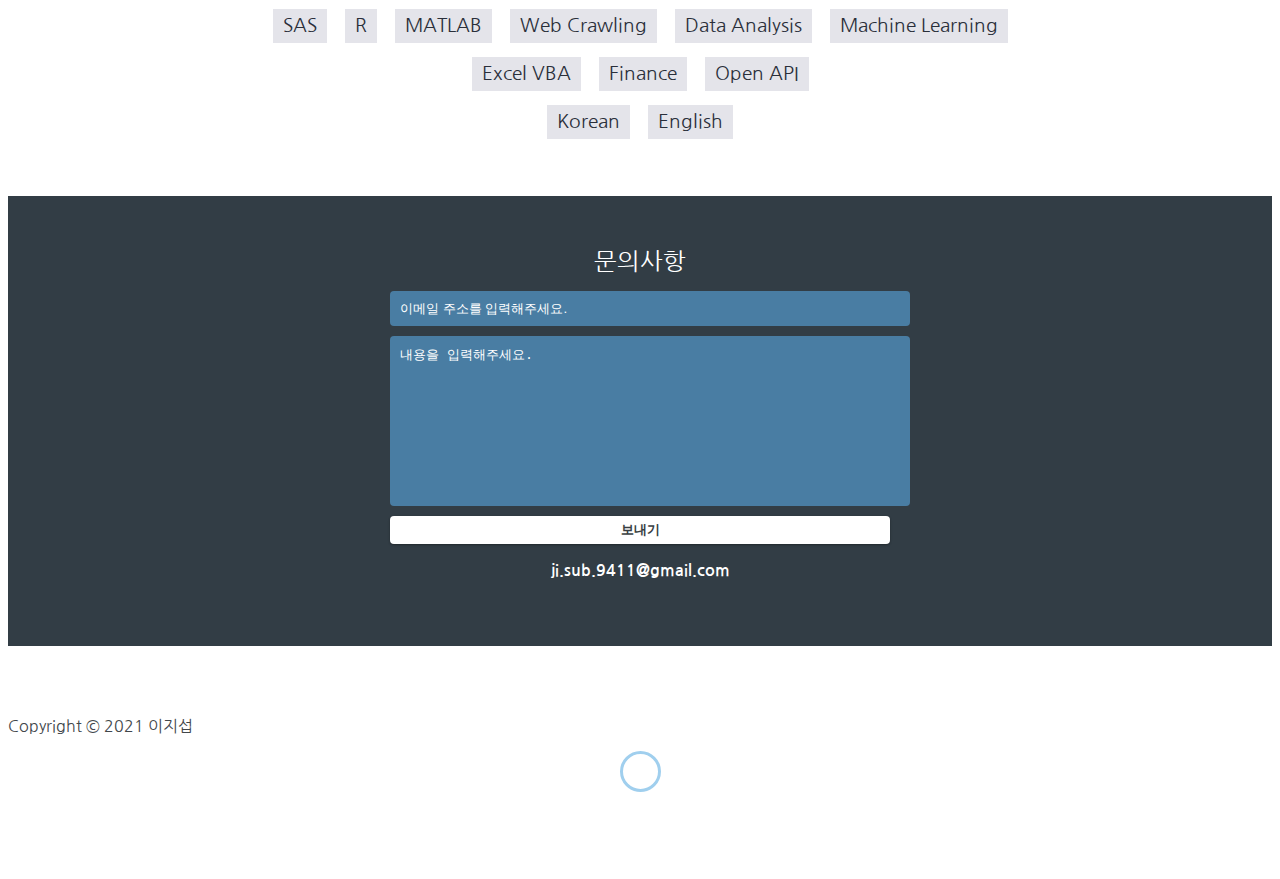
==== commit fbf79159: "Update index.html" ====
--- a/index.html
+++ b/index.html
@@ -132,7 +132,7 @@
             <h4>소프트웨어 개발자 과정</h4>
             <ul>
                 <li>
-                    Back-end : Java / DB(PLSQL) / JavaScript / Spring
+                    Back-end : Java / DB(PLSQL) / 
                 </li>
                 <li>
                     Front-end : HTML / CSS / JavaScript / JQuery
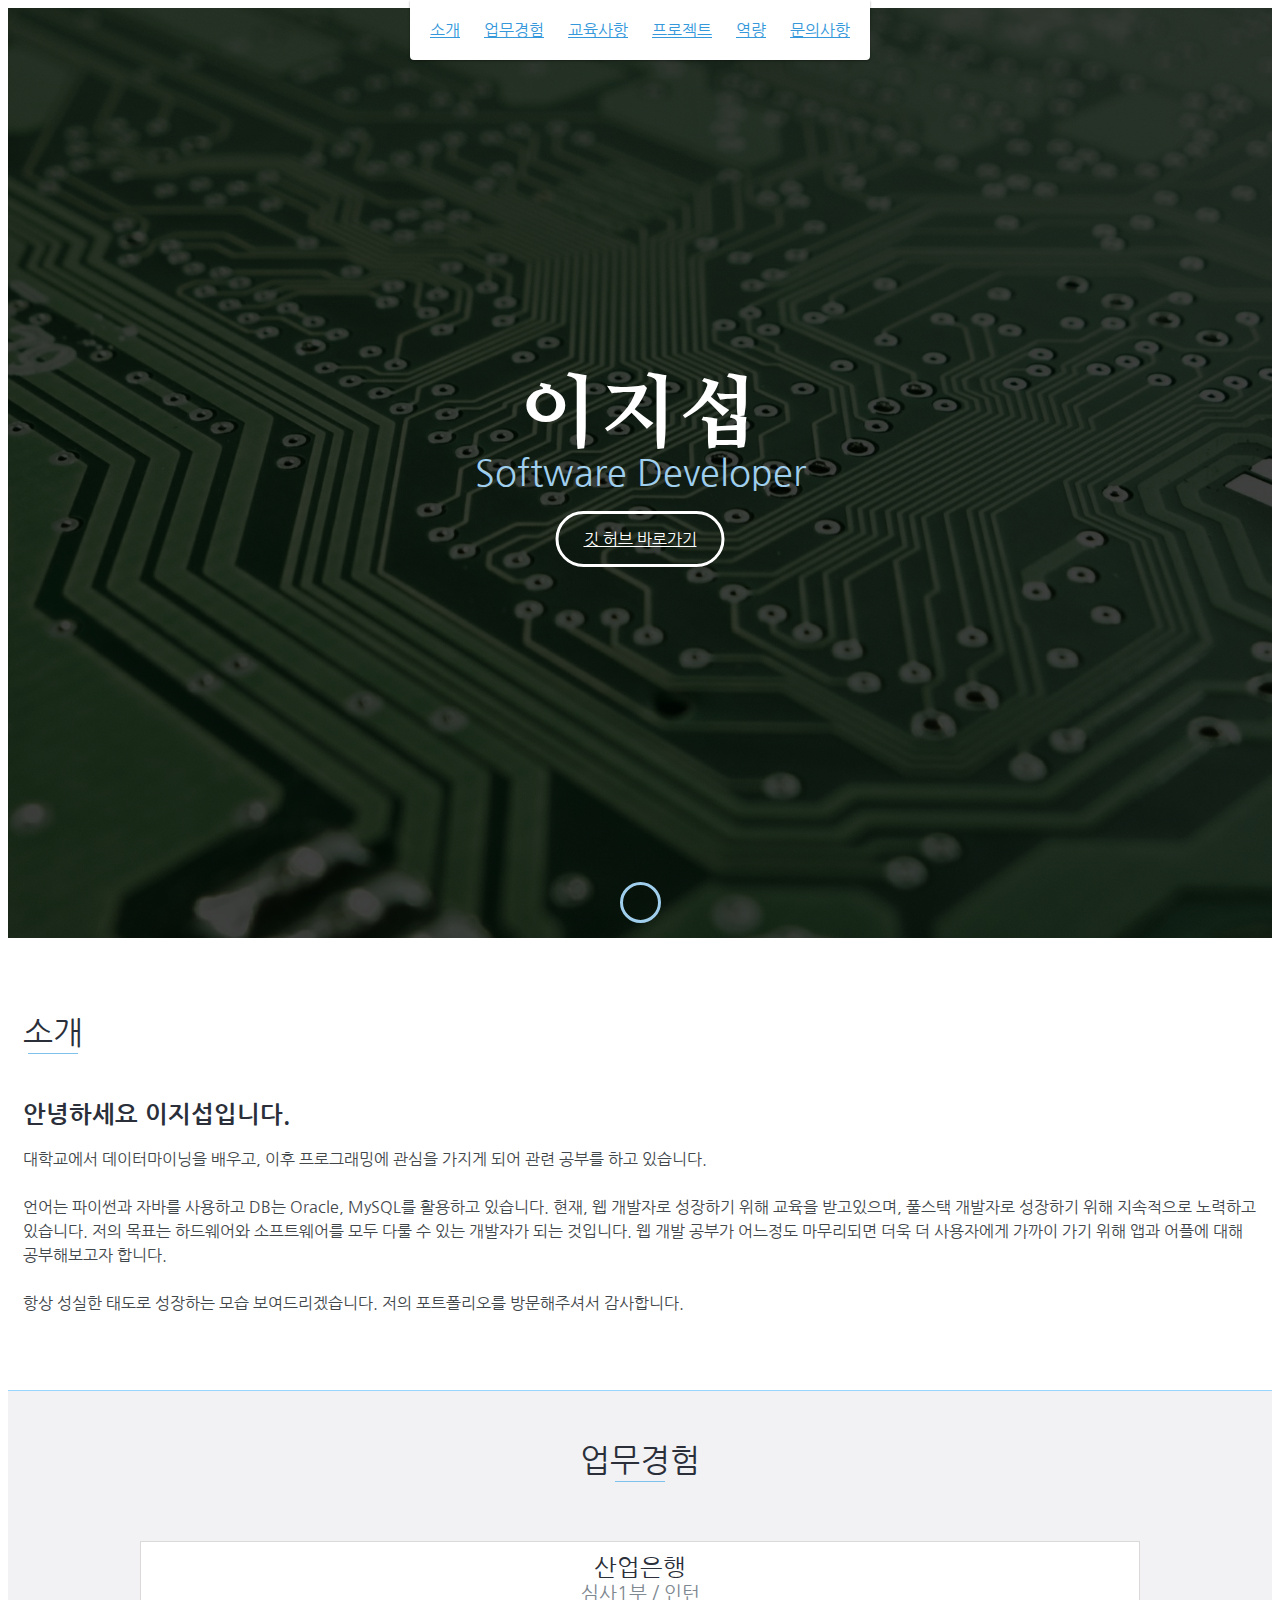
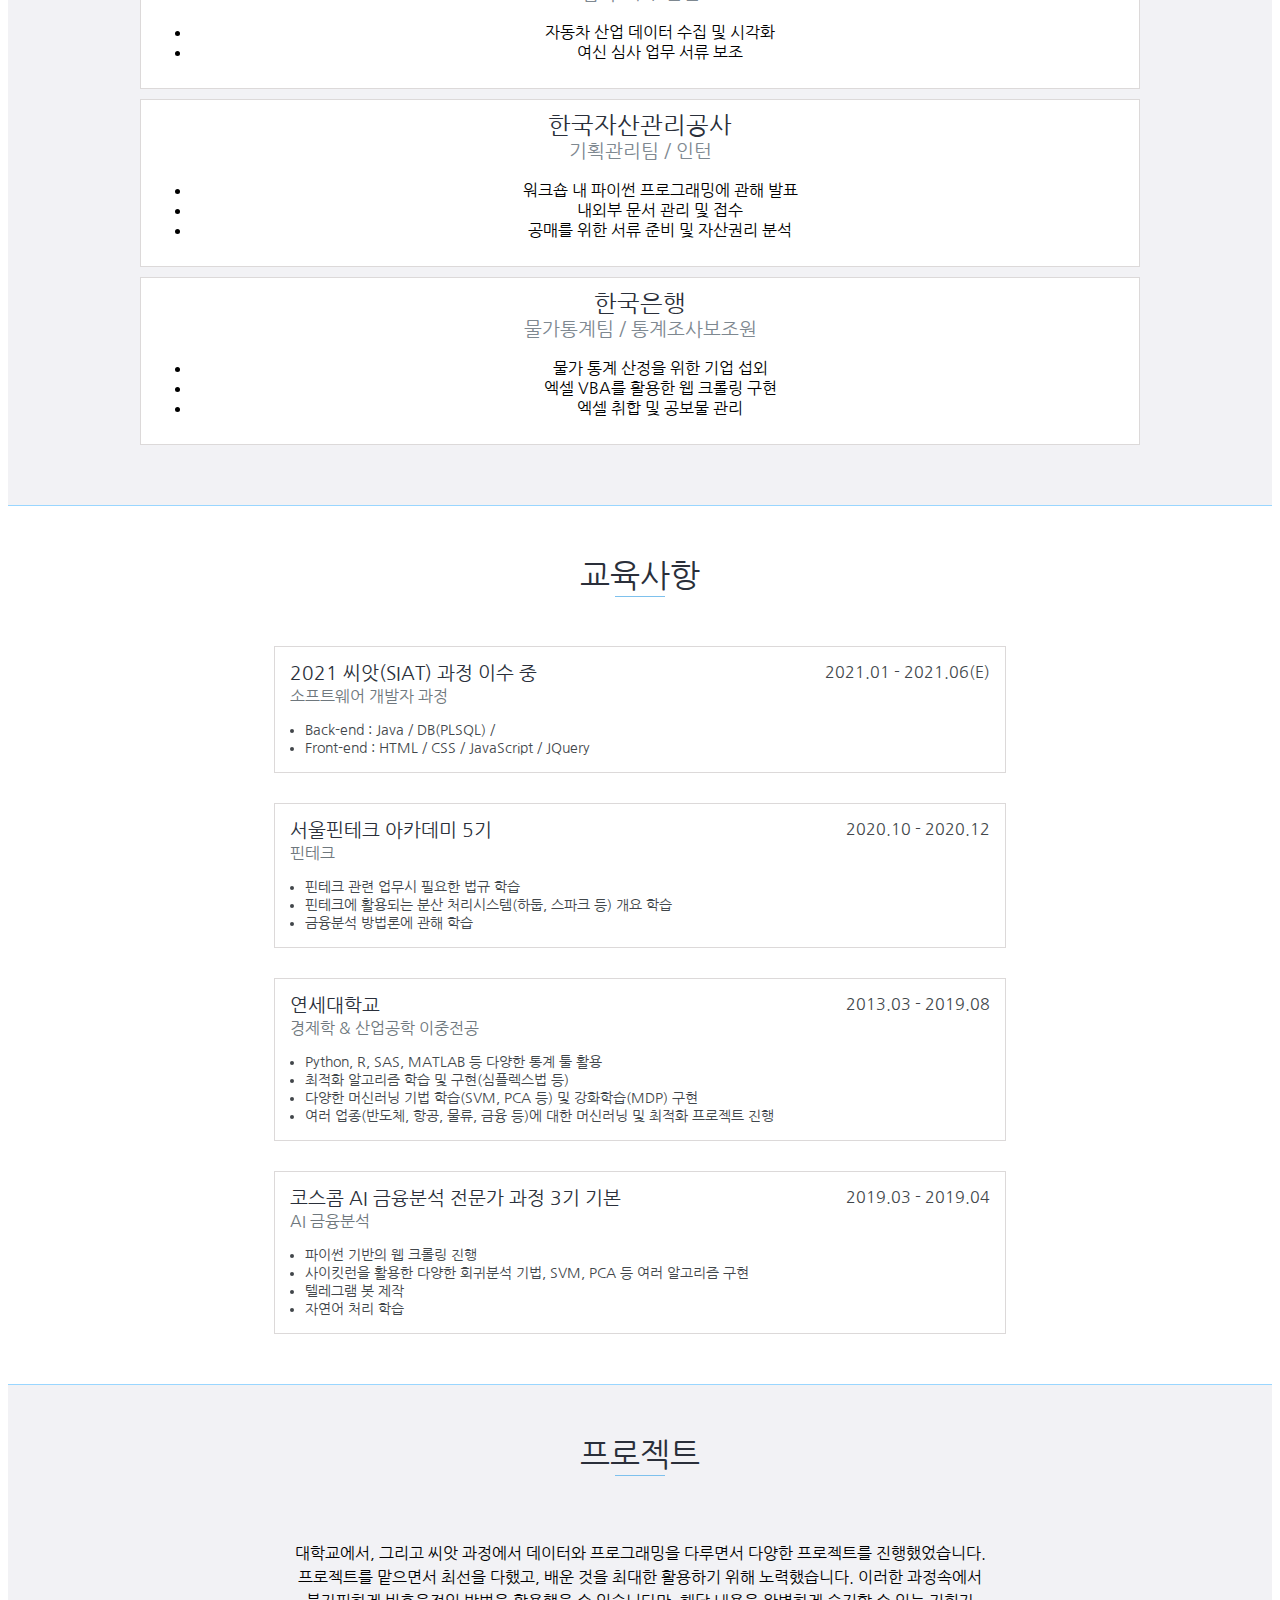
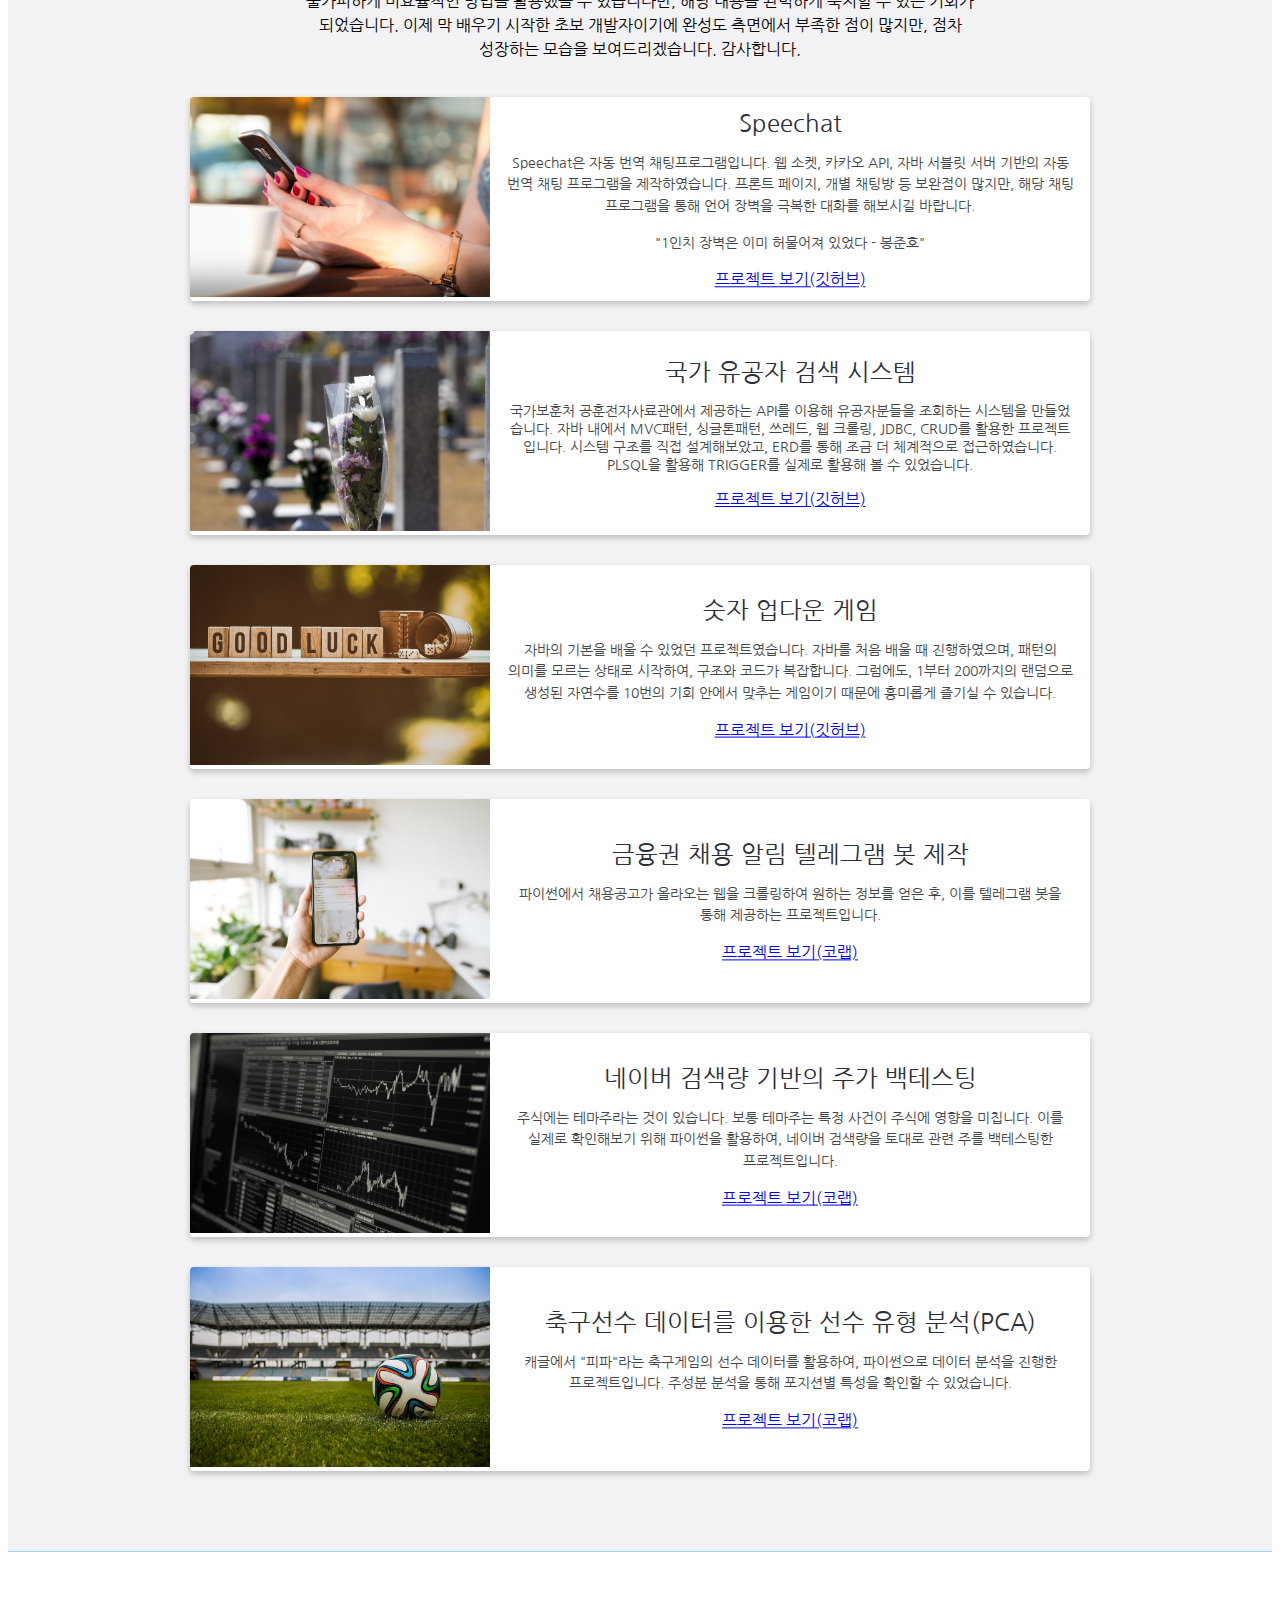
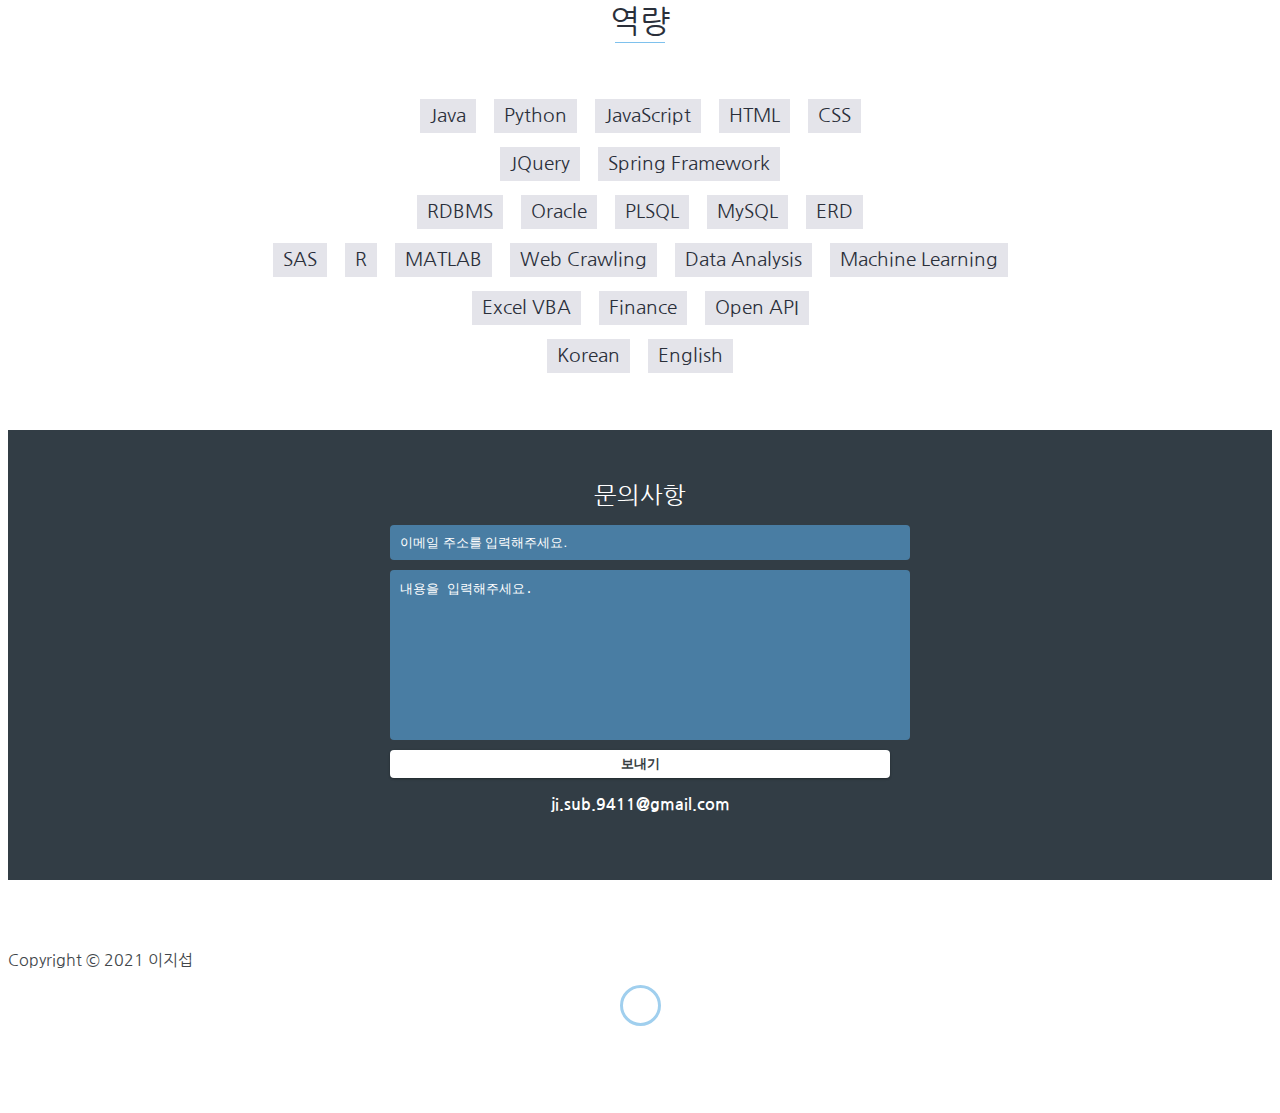
==== commit 5874d640: "[update] new project 32" ====
--- a/index.html
+++ b/index.html
@@ -213,6 +213,23 @@
 	<br>
         <div class="container">
             <div class="row">
+
+	<div class="project shadow-large">
+                    <div class="project-image">
+                        <img src="images/pj32.jpg" style="max-width:300px; width:auto; height:auto;">
+                    </div>
+                    <!-- End .project-image -->
+                    <div class="project-info">
+                        <h3>Speechat</h3>
+                        <p class="custom">
+                            Speechat은 자동 번역 채팅프로그램입니다. 웹 소켓, 카카오 API, 자바 서블릿 서버 기반의 자동 번역 채팅 프로그램을 제작하였습니다. 프론트 페이지, 개별 채팅방 등 보완점이 많지만, 해당 채팅 프로그램을 통해 언어 장벽을 극복한 대화를 해보시길 바랍니다.</p>
+		<p class="custom"> "1인치 장벽은 이미 허물어져 있었다 - 봉준호"
+                        </p>
+                        <a href="https://github.com/Easycelsius/speechat">프로젝트 보기(깃허브)</a>
+                    </div>
+                    <!-- End .project-info -->
+                </div>
+                <!-- End .project -->
 
 	<div class="project shadow-large">
                     <div class="project-image">
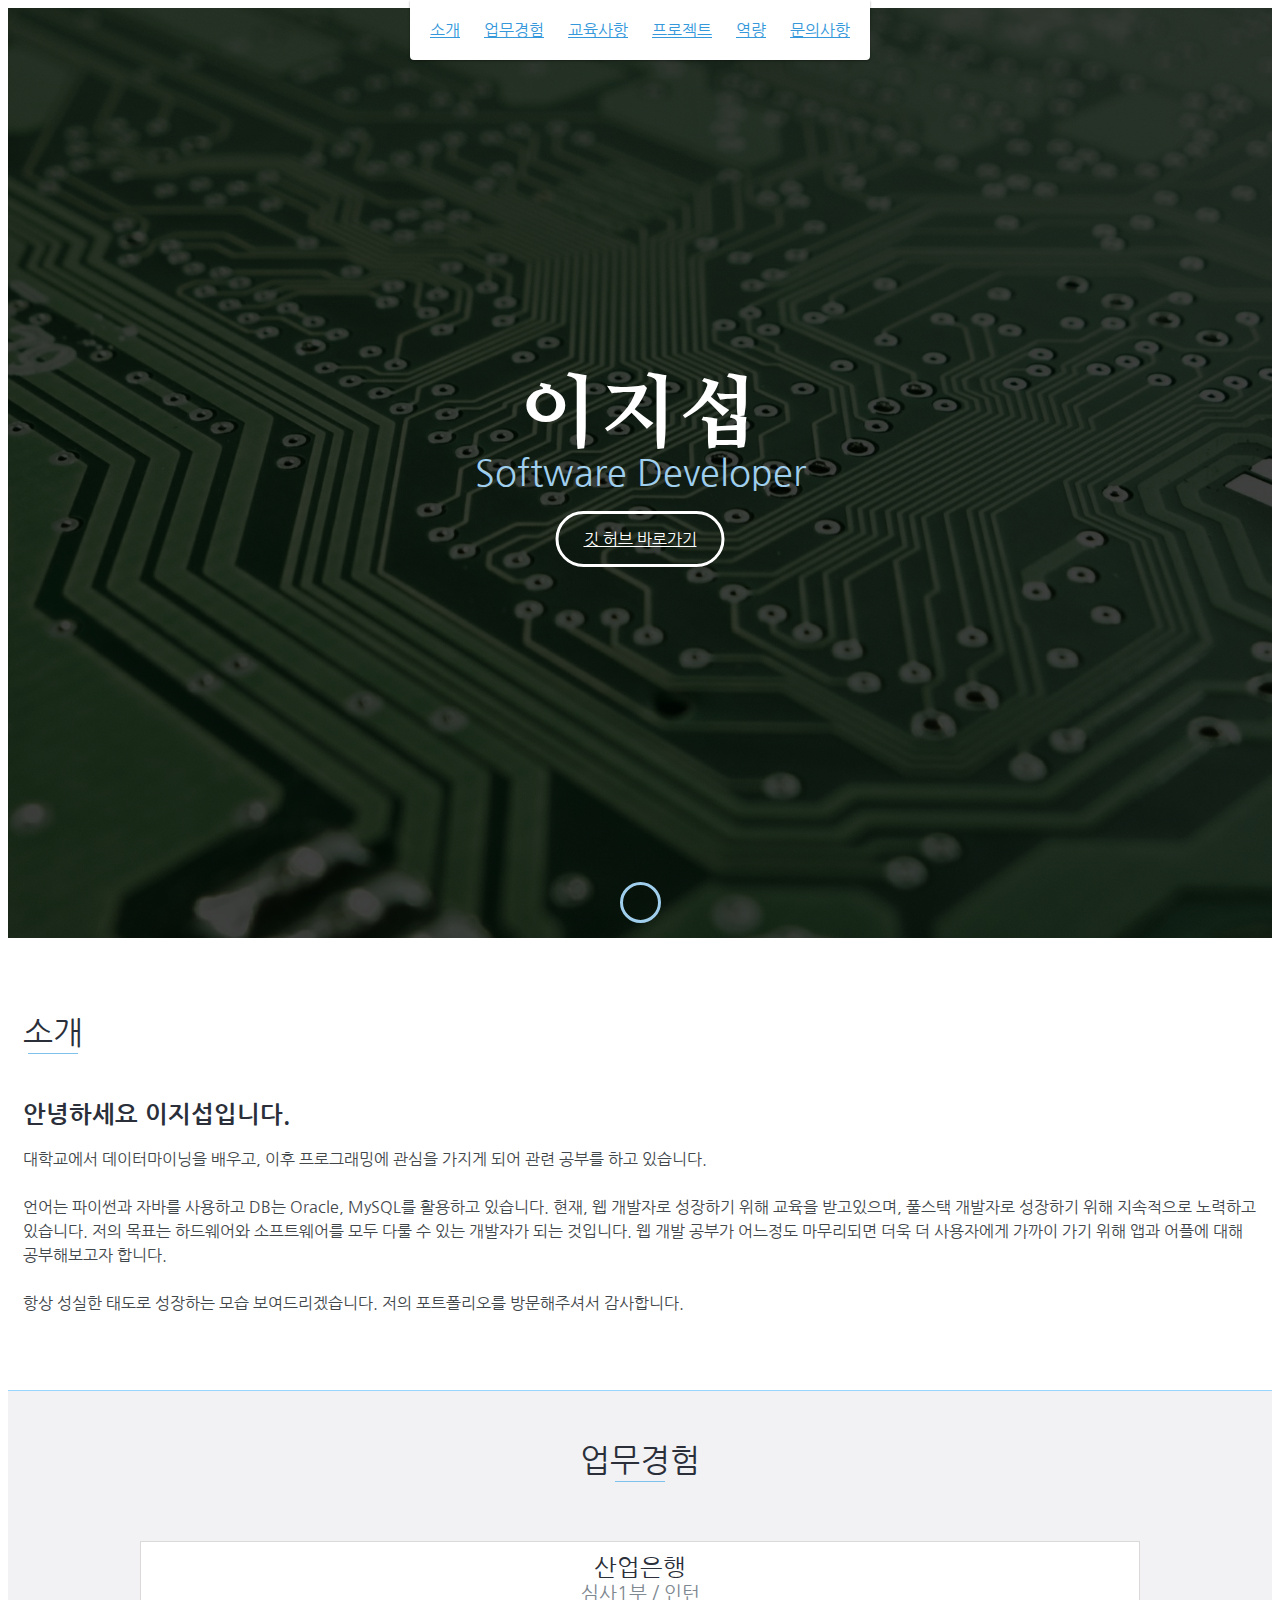
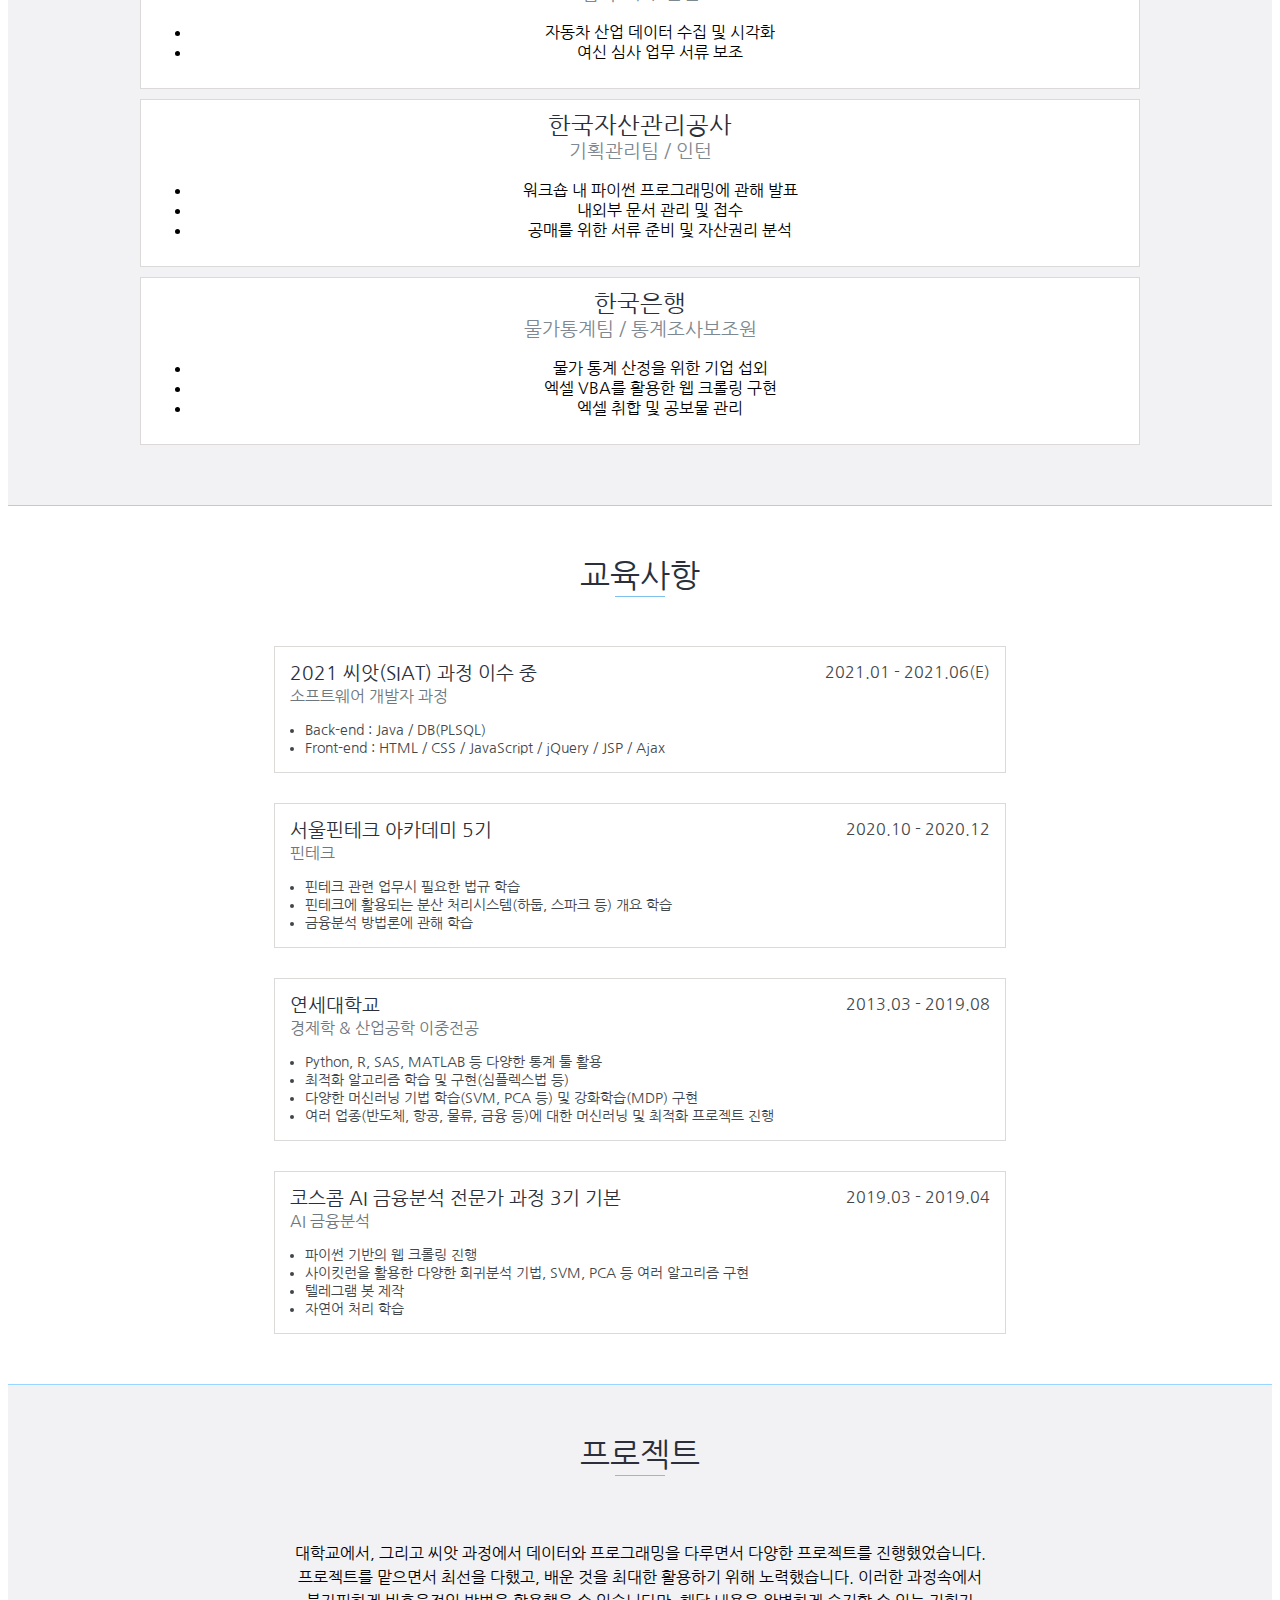
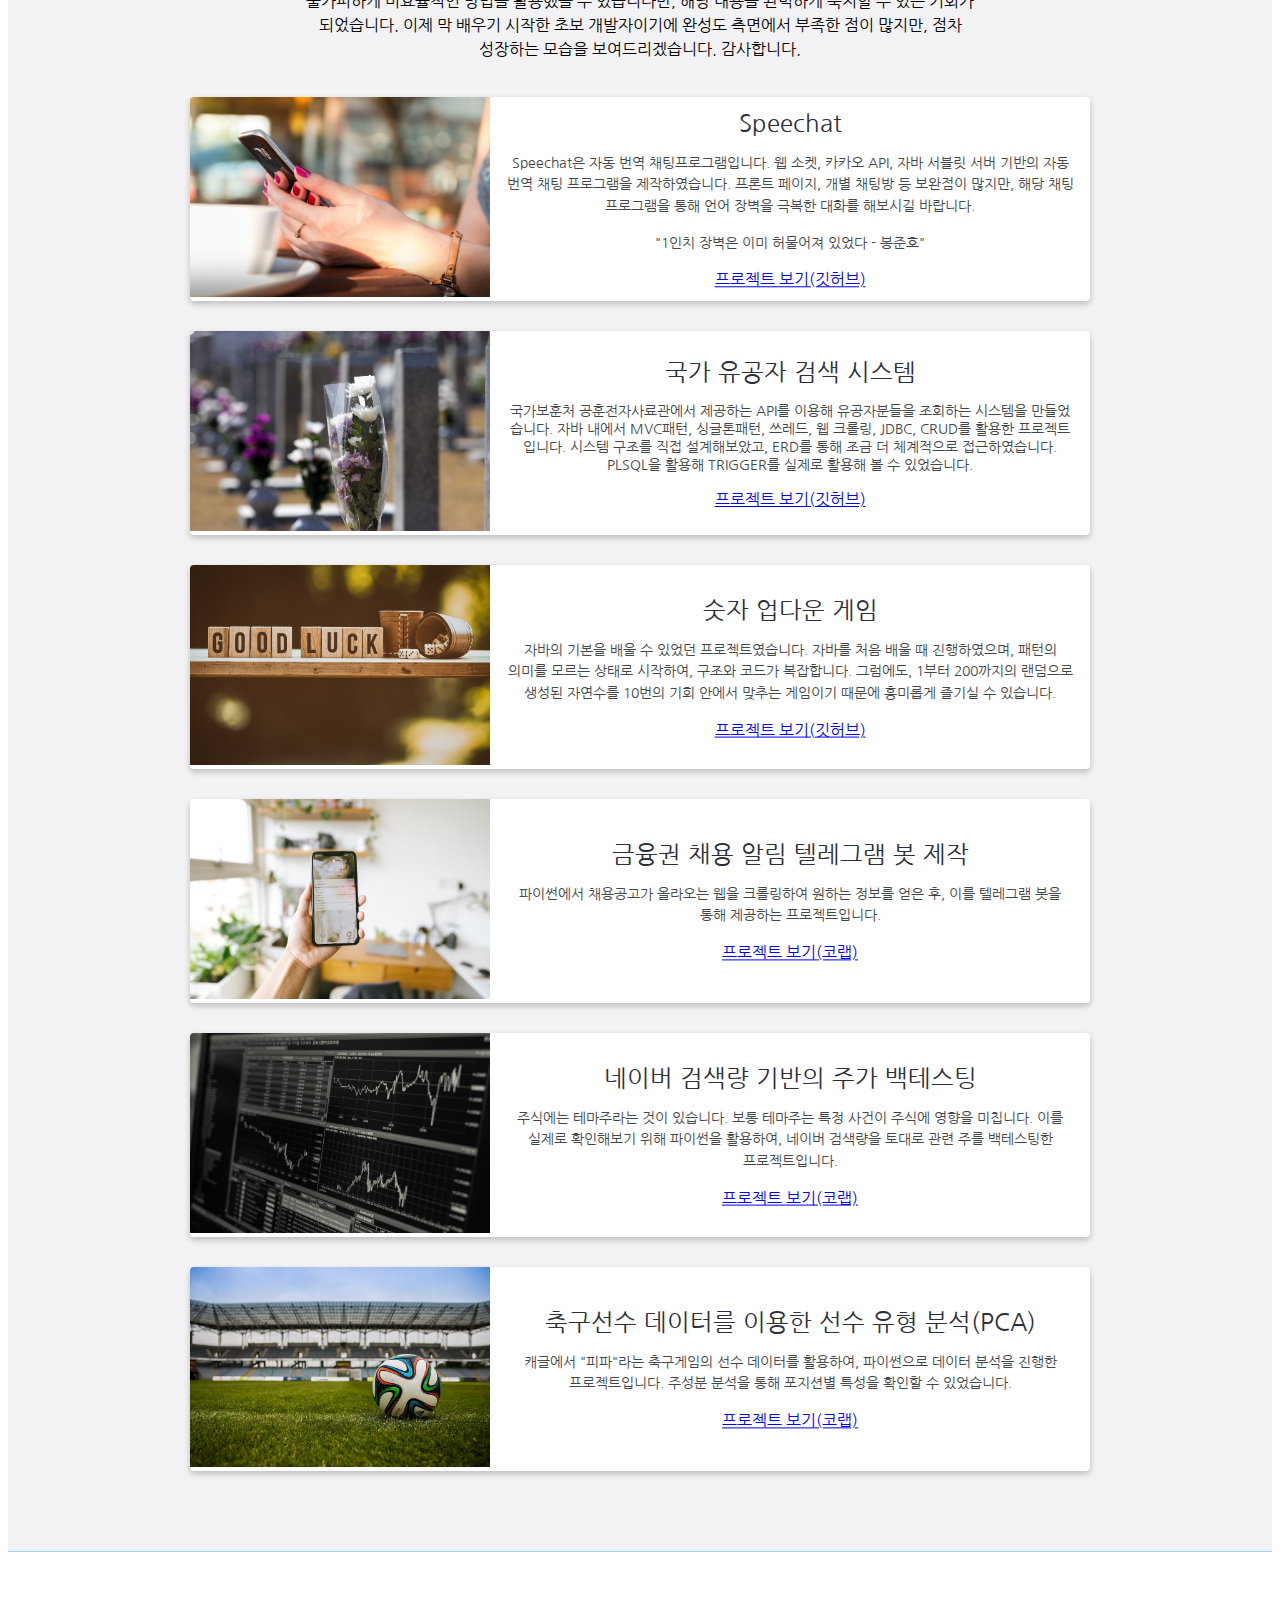
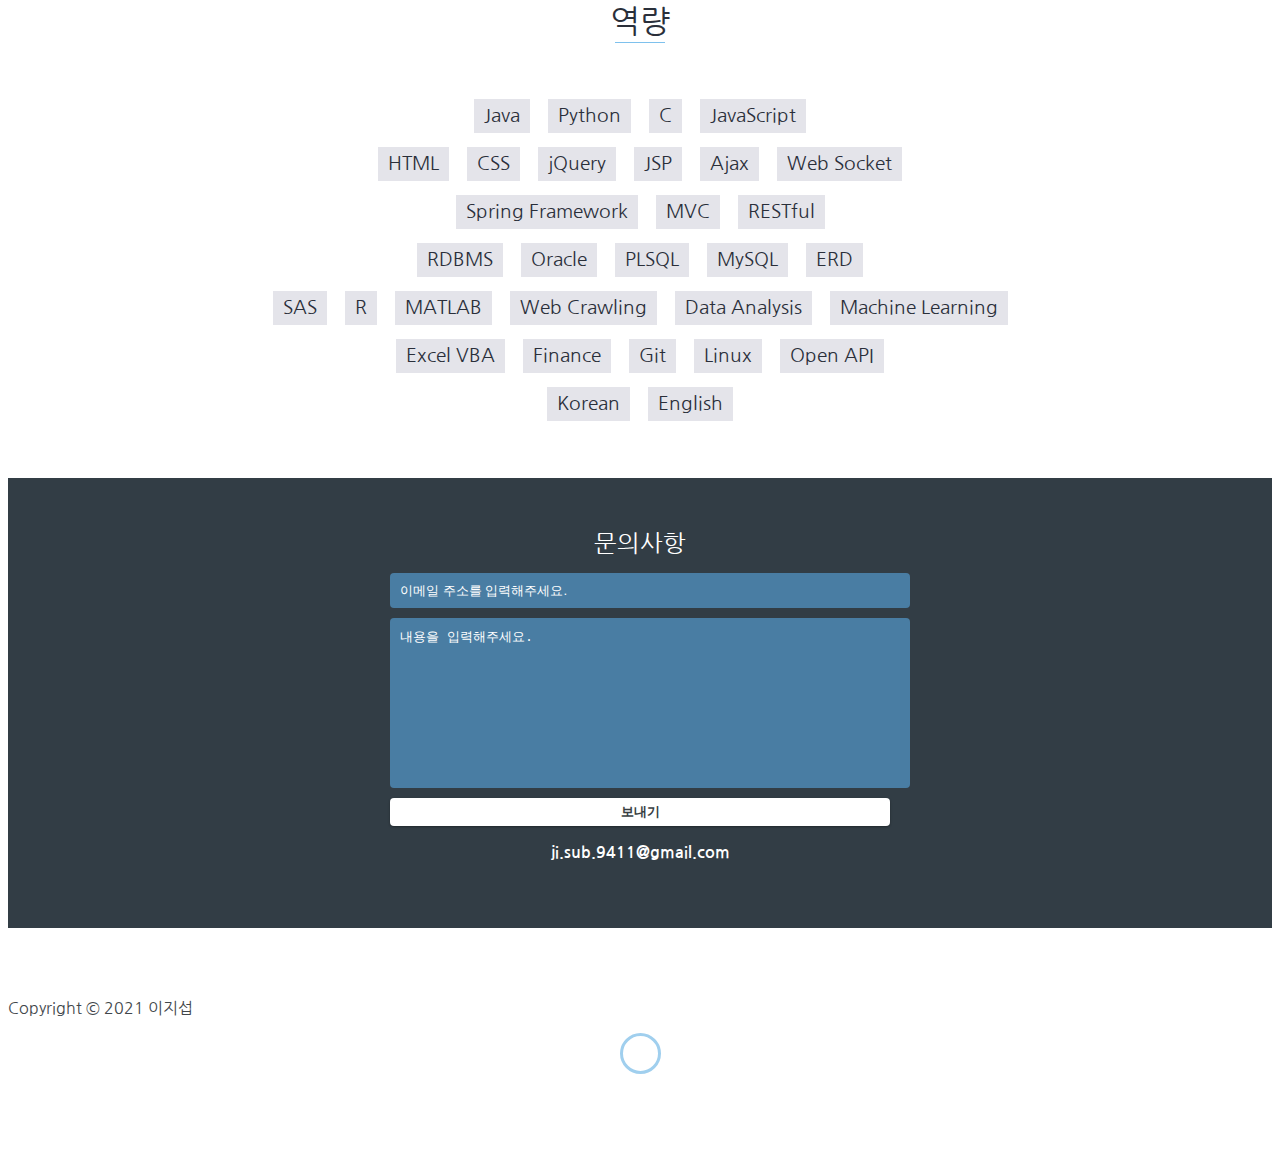
==== commit d9f6bf4b: "skill 변경" ====
--- a/index.html
+++ b/index.html
@@ -132,10 +132,10 @@
             <h4>소프트웨어 개발자 과정</h4>
             <ul>
                 <li>
-                    Back-end : Java / DB(PLSQL) / 
-                </li>
-                <li>
-                    Front-end : HTML / CSS / JavaScript / JQuery
+                    Back-end : Java / DB(PLSQL)
+                </li>
+                <li>
+                    Front-end : HTML / CSS / JavaScript / jQuery / JSP / Ajax
                 </li>
             </ul>
         </div>
@@ -349,34 +349,44 @@
     <div id="skills">
         <h2 class="heading">역량</h2>
         <ul>
-	<li>Java</li>
-            <li>Python</li>
-	<li>JavaScript</li>
-	<li>HTML</li>
-	<li>CSS</li><br>
-
-	<li>JQuery</li>
-	<li>Spring Framework</li><br>
-
-	<li>RDBMS</li>
-	<li>Oracle</li>
-	<li>PLSQL</li>
-	<li>MySQL</li>
-	<li>ERD</li><br>
-	
-	<li>SAS</li>
-	<li>R</li>
-	<li>MATLAB</li>
-	<li>Web Crawling</li>
-	<li>Data Analysis</li>
-	<li>Machine Learning</li><br>
-	
-	<li>Excel VBA</li>
-	<li>Finance</li>
-	<li>Open API</li><br>
-
-	<li>Korean</li>
-	<li>English</li>
+		<li>Java</li>
+		<li>Python</li>
+		<li>C</li>
+		<li>JavaScript</li><br>
+
+		<li>HTML</li>
+		<li>CSS</li>
+		<li>jQuery</li>
+		<li>JSP</li>
+		<li>Ajax</li>
+		<li>Web Socket</li><br>
+
+		<li>Spring Framework</li>
+		<li>MVC</li>
+		<li>RESTful</li><br>
+
+		<li>RDBMS</li>
+		<li>Oracle</li>
+		<li>PLSQL</li>
+		<li>MySQL</li>
+		<li>ERD</li><br>
+
+		<li>SAS</li>
+		<li>R</li>
+		<li>MATLAB</li>
+		<li>Web Crawling</li>
+		<li>Data Analysis</li>
+		<li>Machine Learning</li><br>
+
+		<li>Excel VBA</li>
+		<li>Finance</li>
+		
+		<li>Git</li>
+		<li>Linux</li>
+		<li>Open API</li><br>
+
+		<li>Korean</li>
+		<li>English</li>
 <!--             <li>Ruby</li> -->
 <!--             <li>Go</li> -->
 <!--             <li>Node.js</li> -->
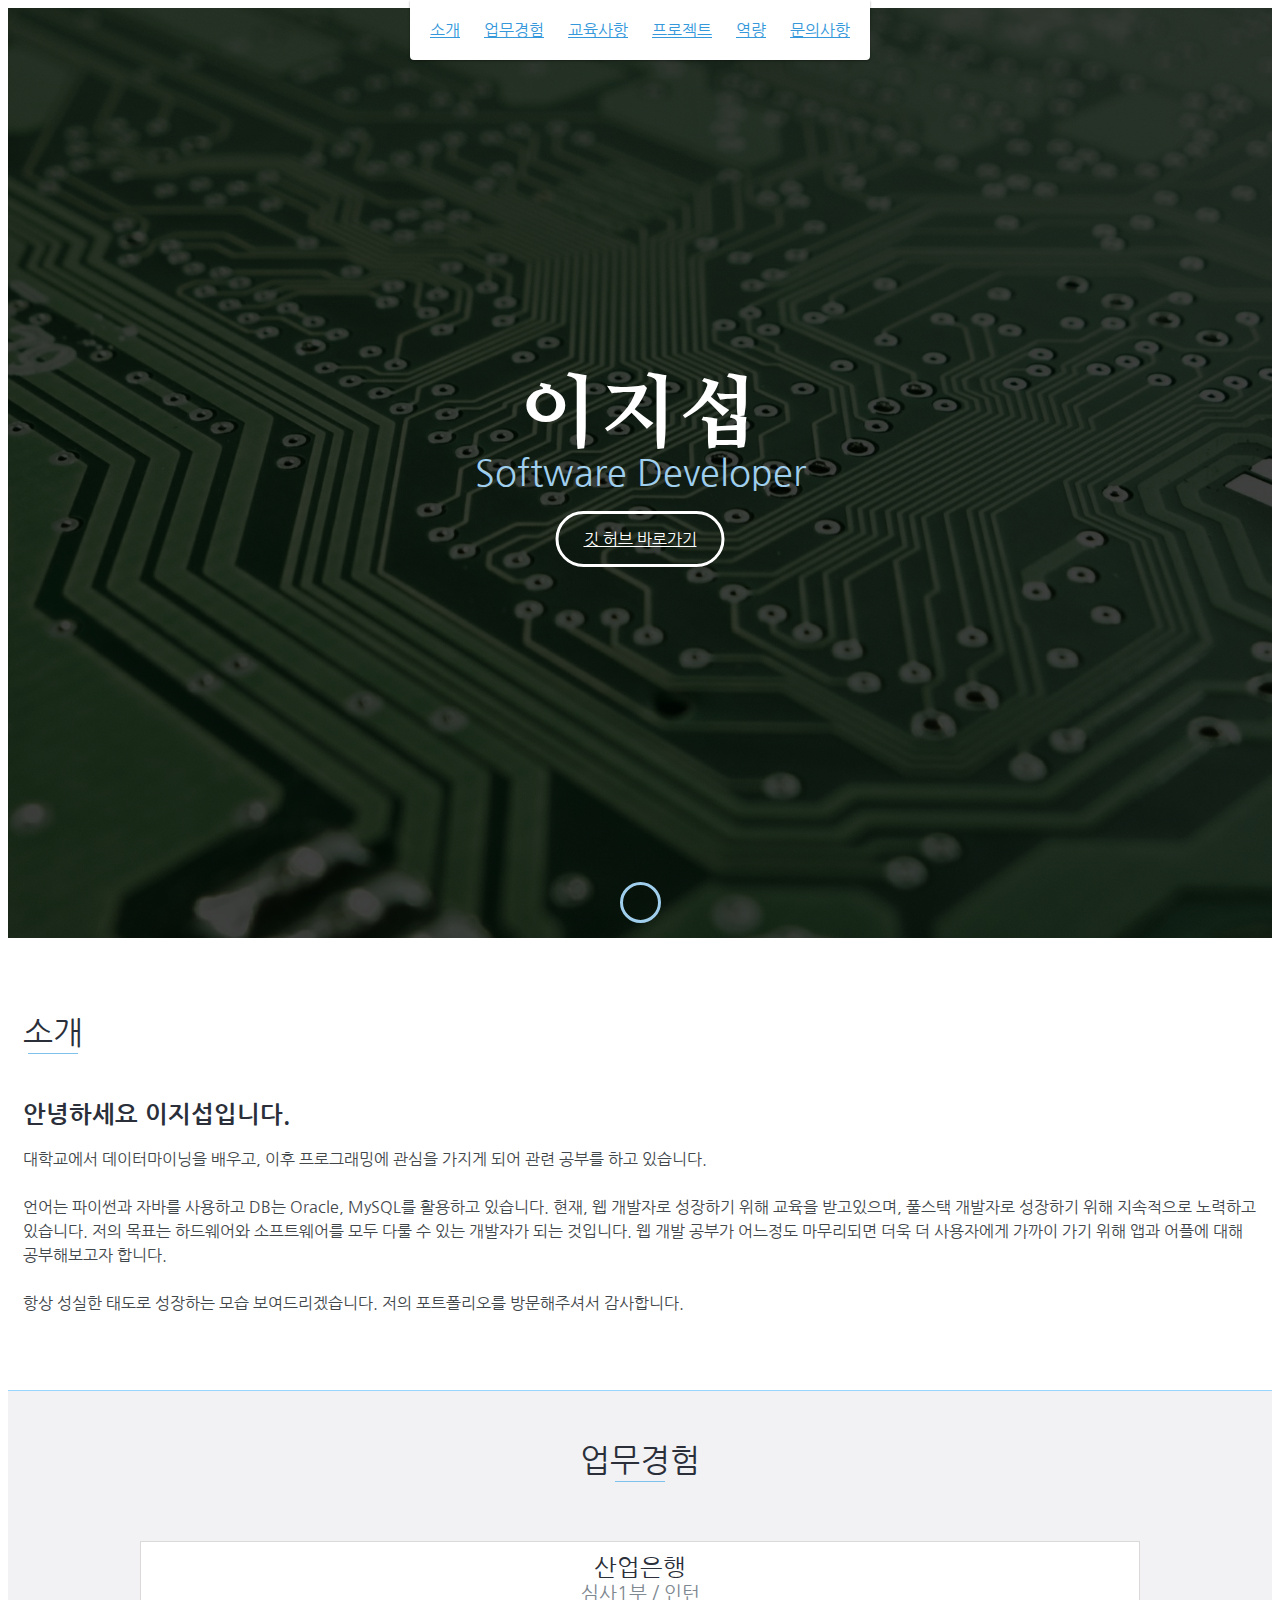
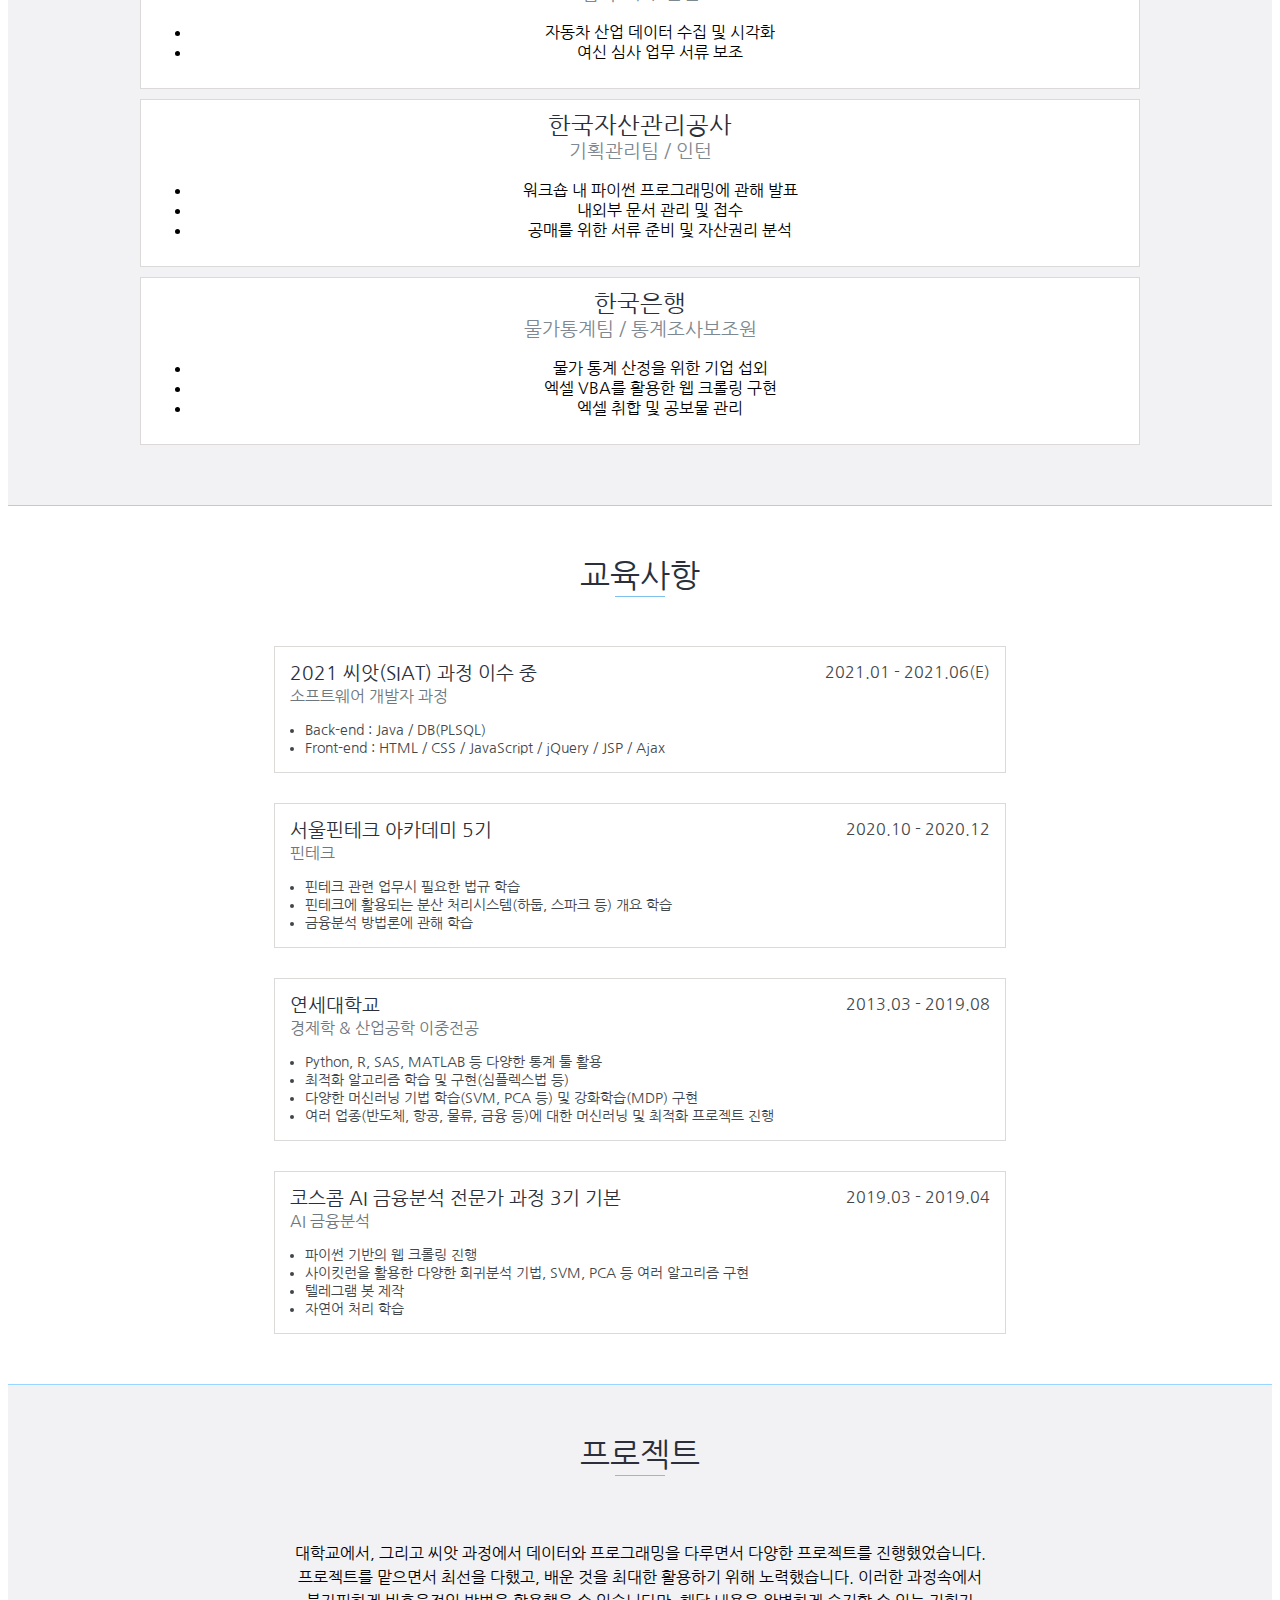
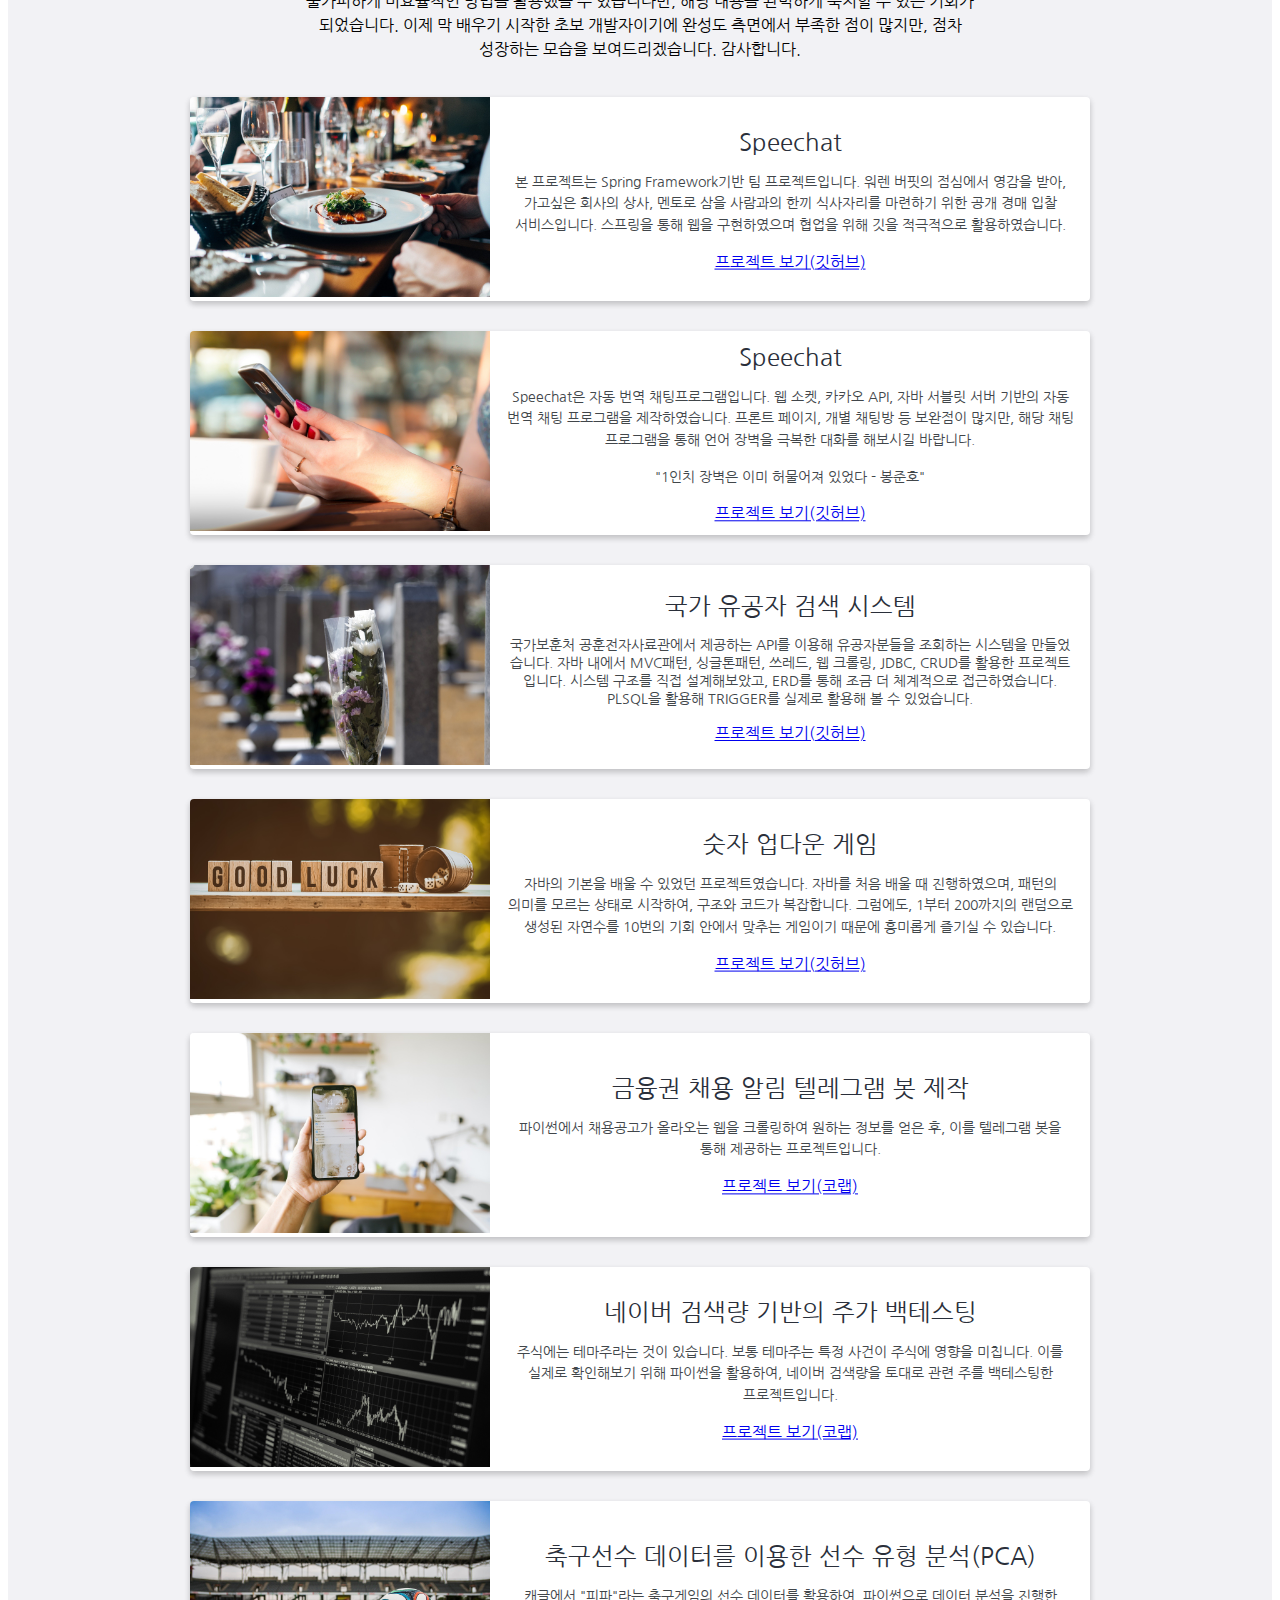
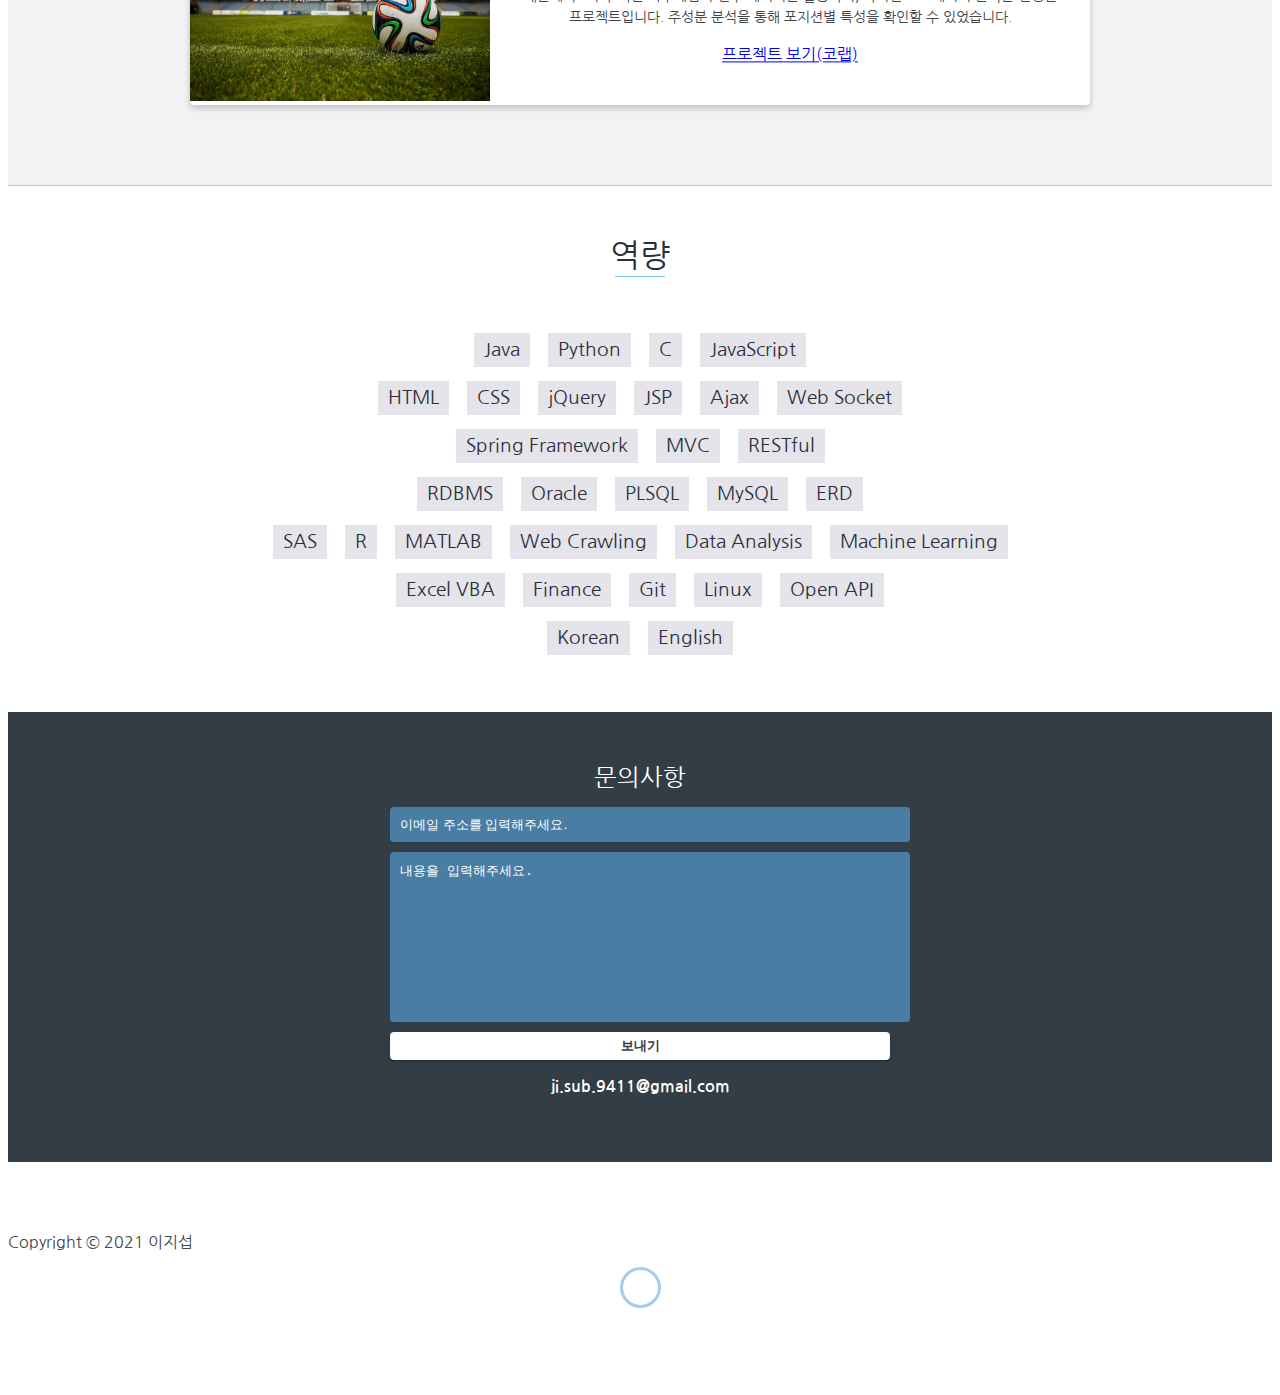
==== commit 42bcf6a0: "[add] add kkinikkili project info." ====
--- a/index.html
+++ b/index.html
@@ -213,6 +213,22 @@
 	<br>
         <div class="container">
             <div class="row">
+
+	<div class="project shadow-large">
+                    <div class="project-image">
+                        <img src="images/pj33.jpg" style="max-width:300px; width:auto; height:auto;">
+                    </div>
+                    <!-- End .project-image -->
+                    <div class="project-info">
+                        <h3>Speechat</h3>
+                        <p class="custom">
+                            본 프로젝트는 Spring Framework기반 팀 프로젝트입니다. 워렌 버핏의 점심에서 영감을 받아, 가고싶은 회사의 상사, 멘토로 삼을 사람과의 한끼 식사자리를 마련하기 위한 공개 경매 입찰 서비스입니다. 스프링을 통해 웹을 구현하였으며 협업을 위해 깃을 적극적으로 활용하였습니다.
+		</p>
+                        <a href="https://github.com/jyson19/kkini_kkili">프로젝트 보기(깃허브)</a>
+                    </div>
+                    <!-- End .project-info -->
+                </div>
+                <!-- End .project -->
 
 	<div class="project shadow-large">
                     <div class="project-image">
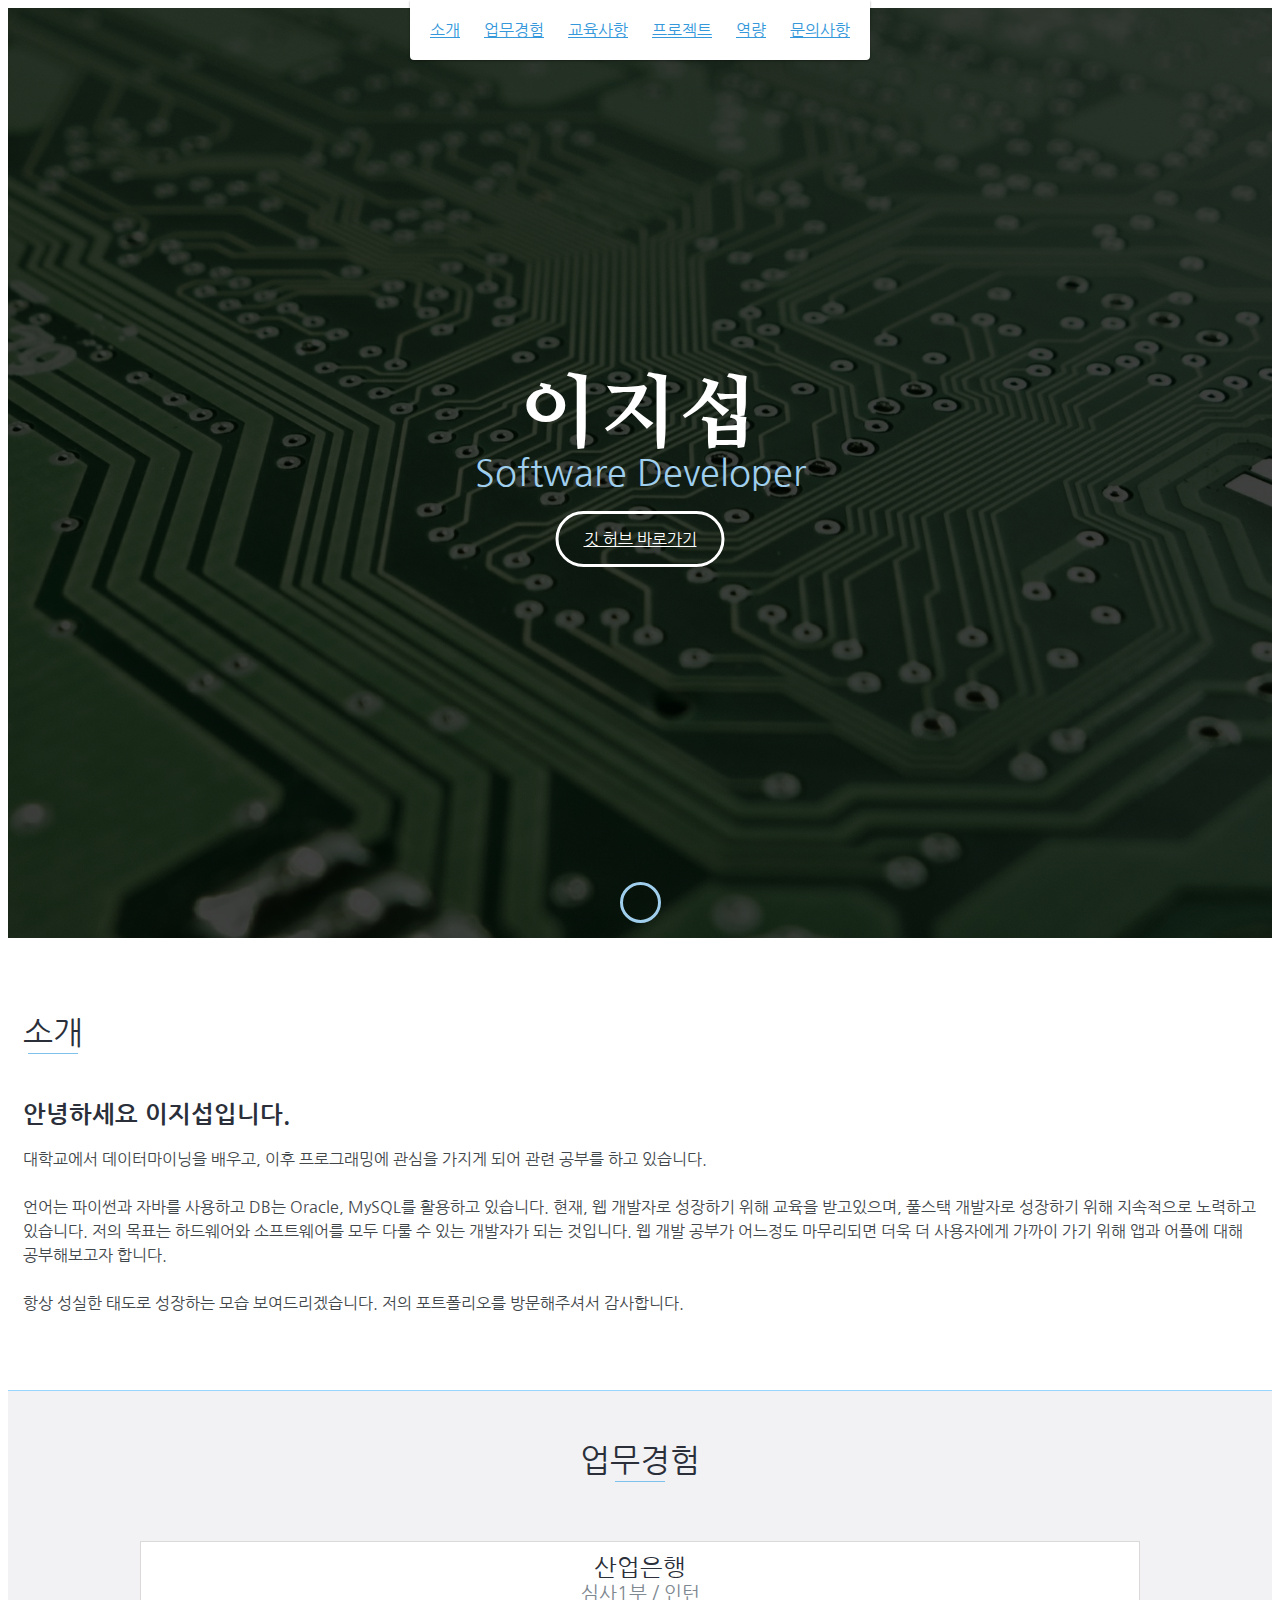
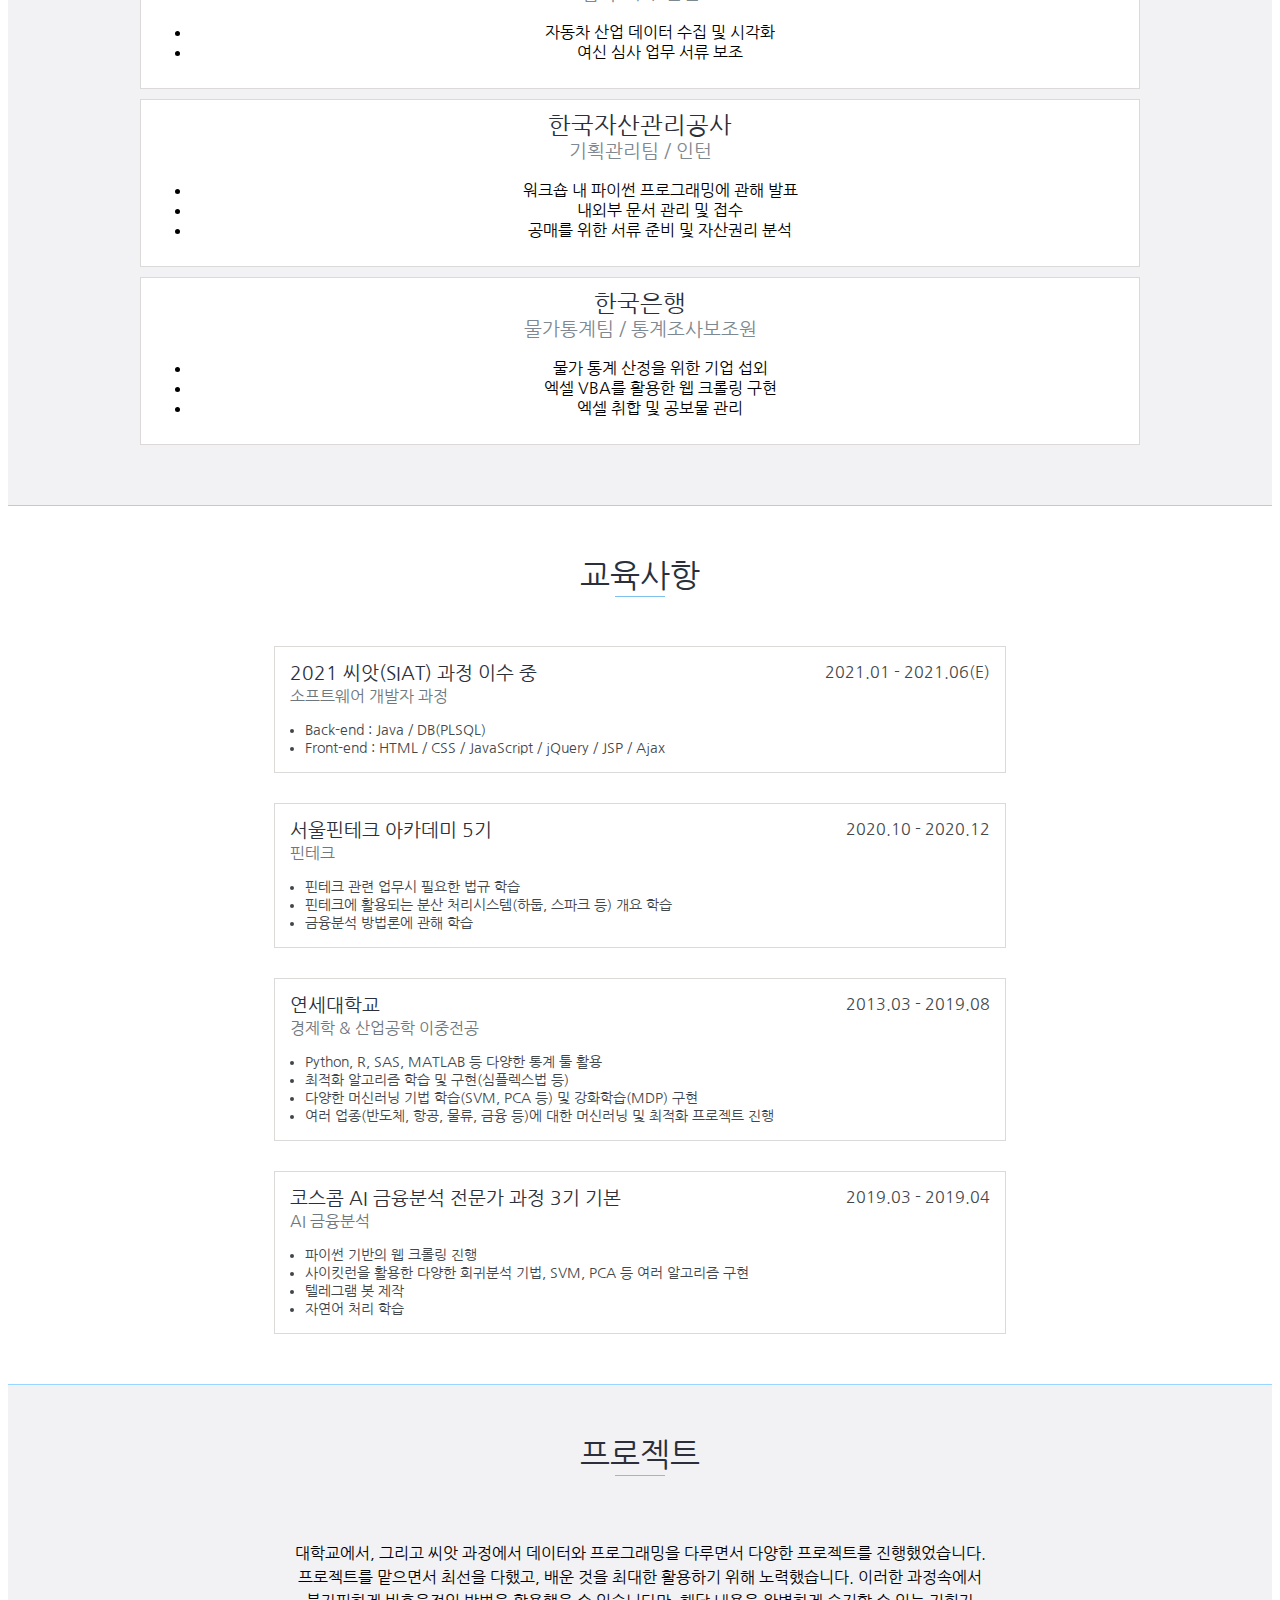
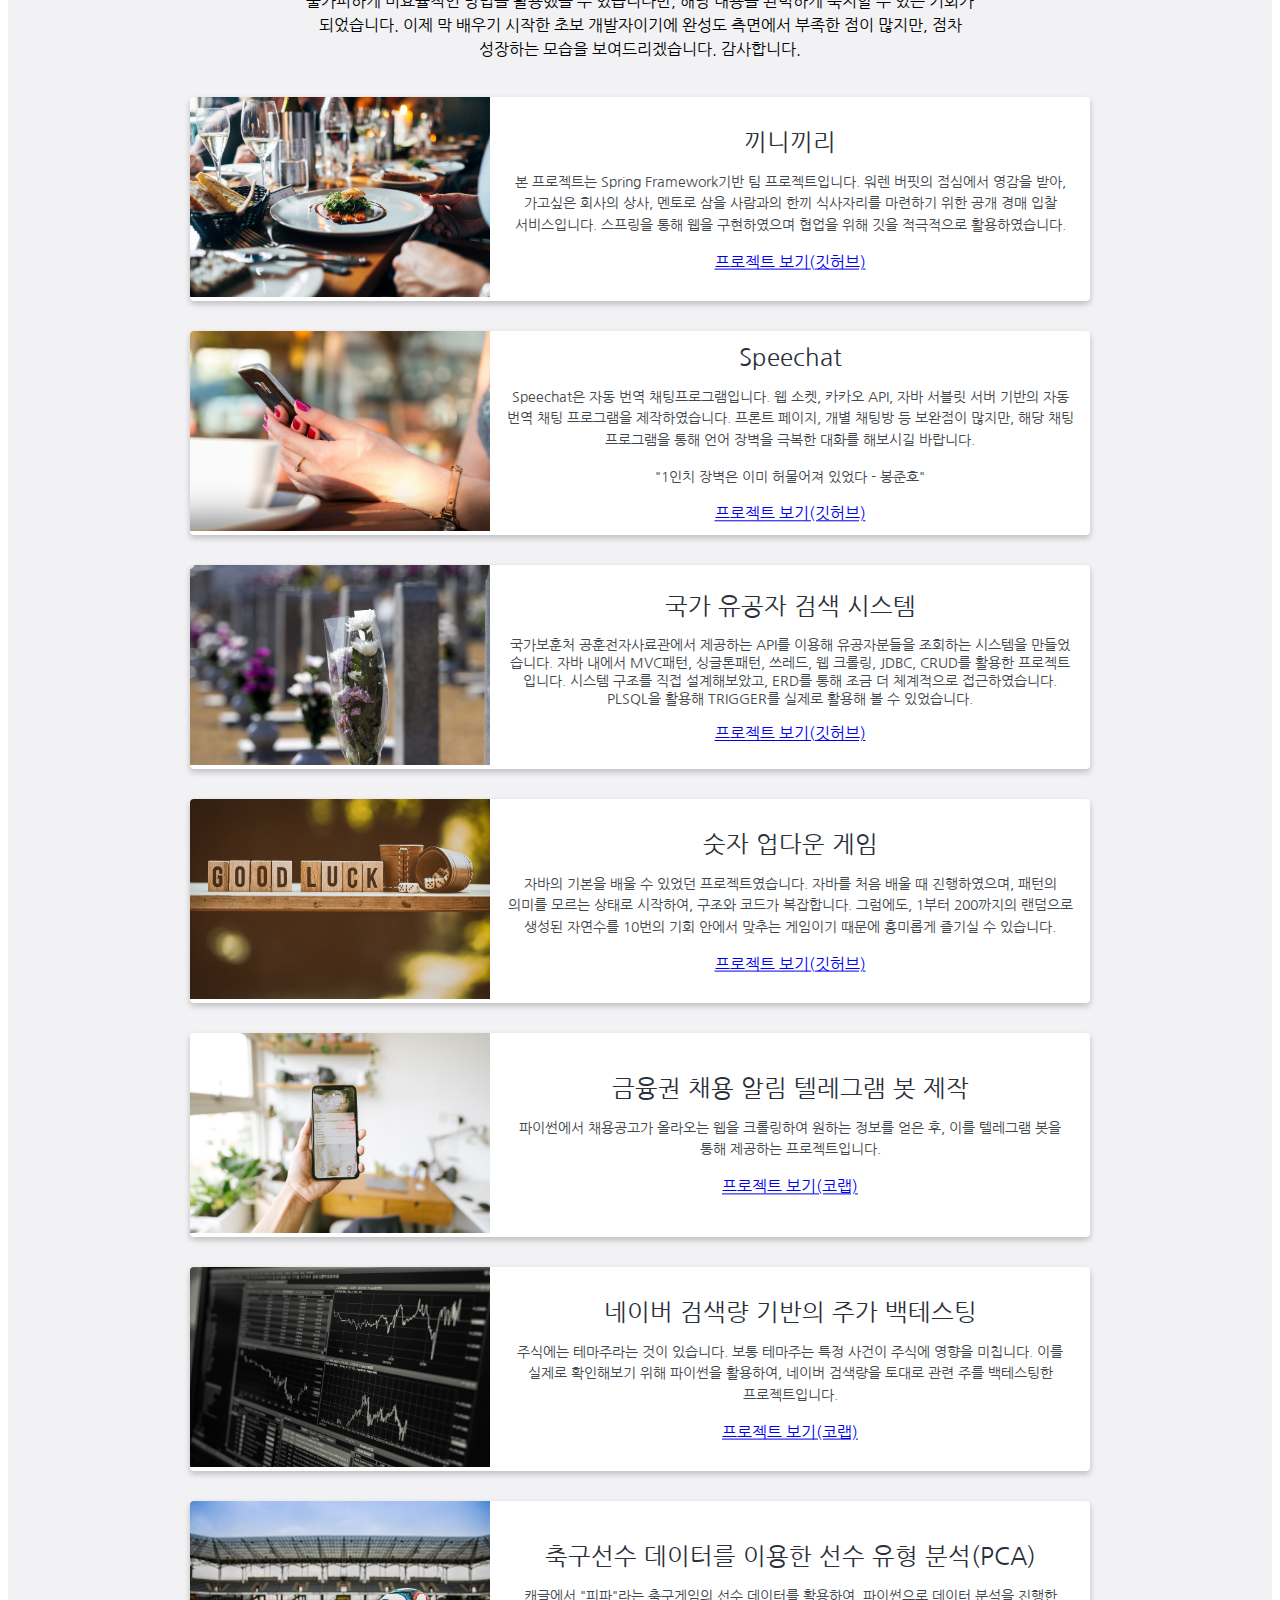
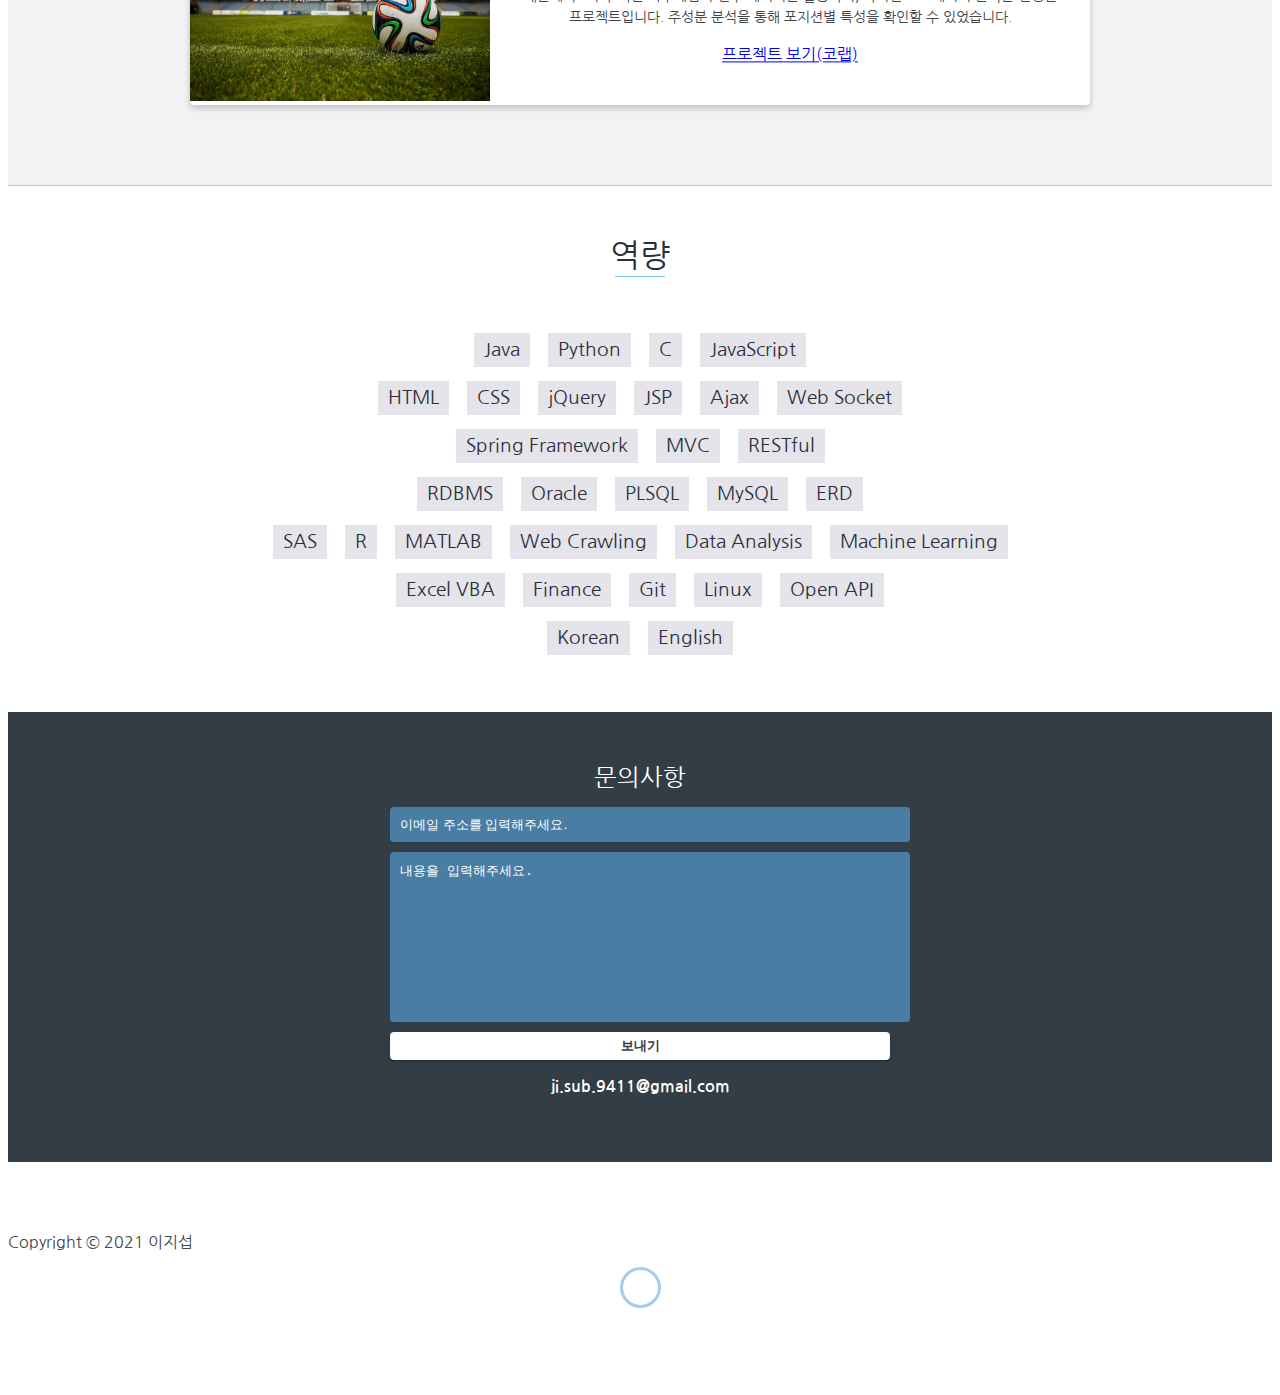
==== commit b5ed9c10: "Update index.html" ====
--- a/index.html
+++ b/index.html
@@ -220,7 +220,7 @@
                     </div>
                     <!-- End .project-image -->
                     <div class="project-info">
-                        <h3>Speechat</h3>
+                        <h3>끼니끼리</h3>
                         <p class="custom">
                             본 프로젝트는 Spring Framework기반 팀 프로젝트입니다. 워렌 버핏의 점심에서 영감을 받아, 가고싶은 회사의 상사, 멘토로 삼을 사람과의 한끼 식사자리를 마련하기 위한 공개 경매 입찰 서비스입니다. 스프링을 통해 웹을 구현하였으며 협업을 위해 깃을 적극적으로 활용하였습니다.
 		</p>
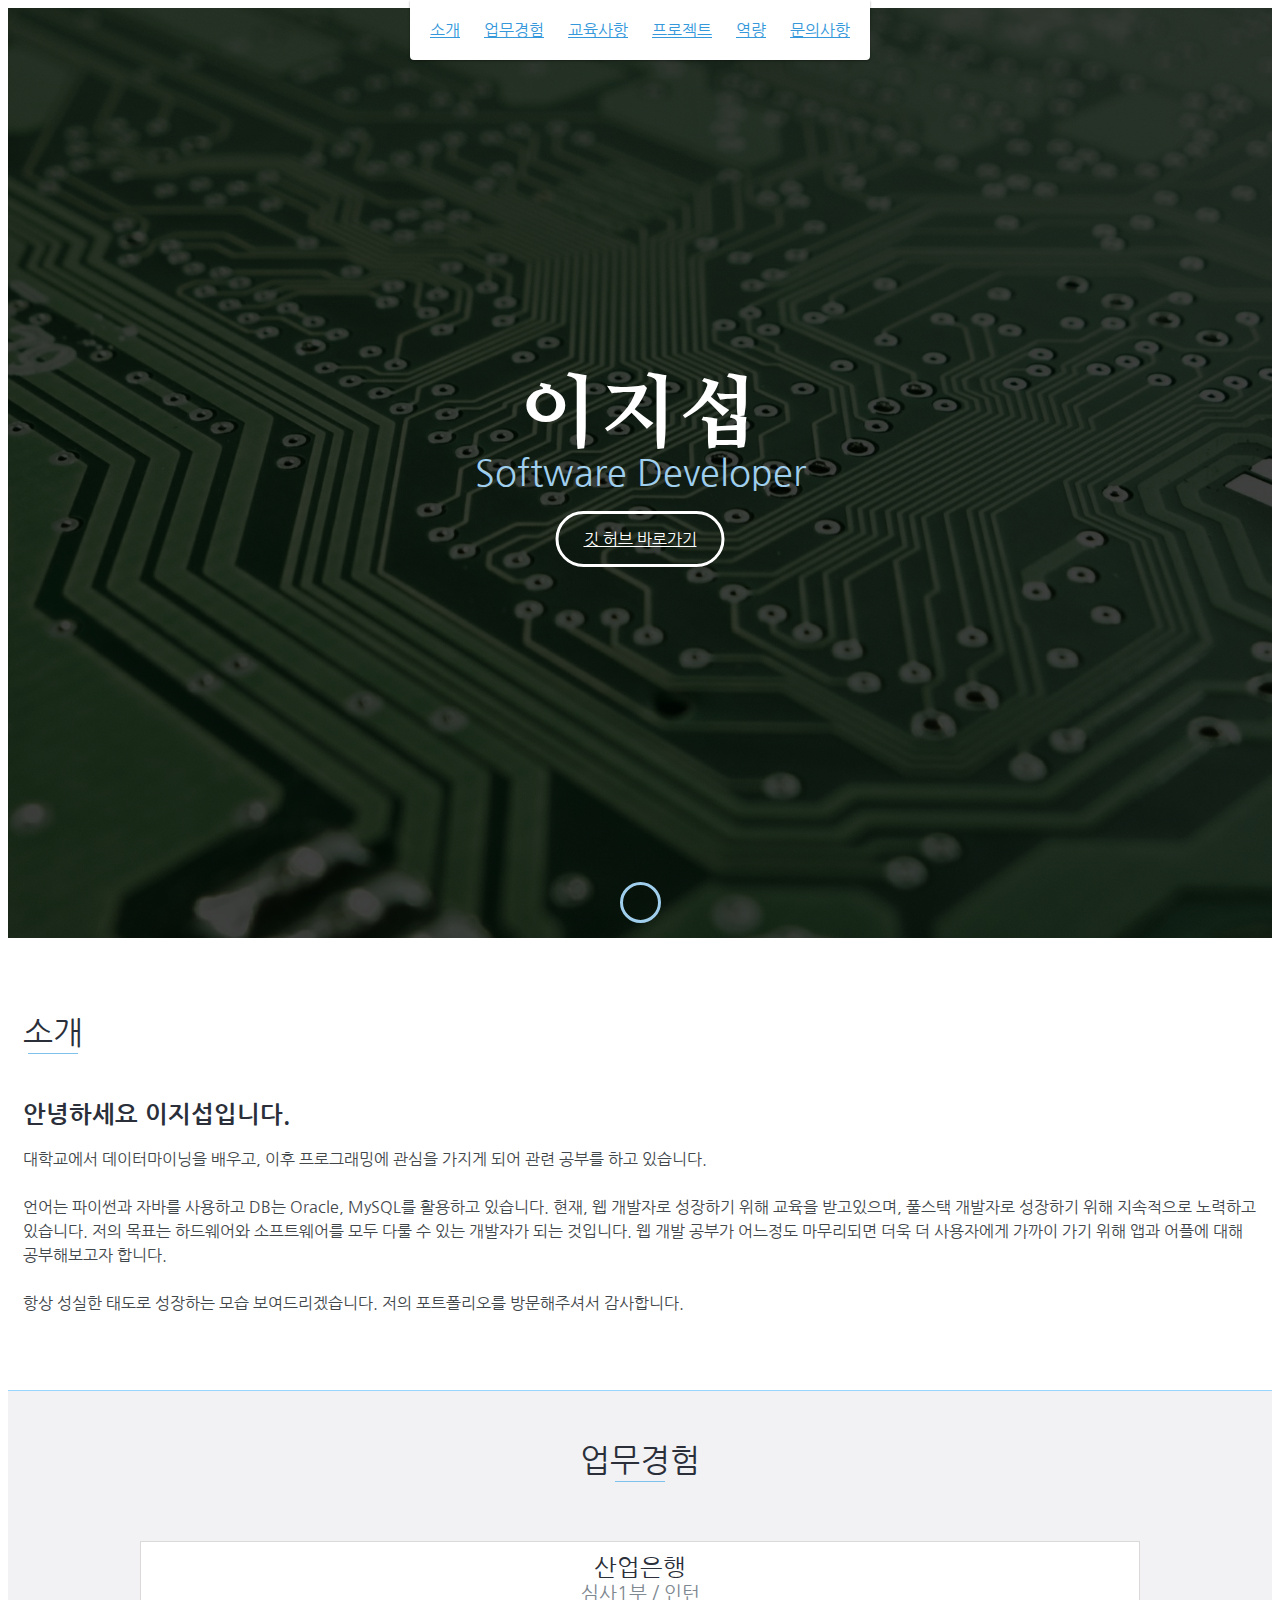
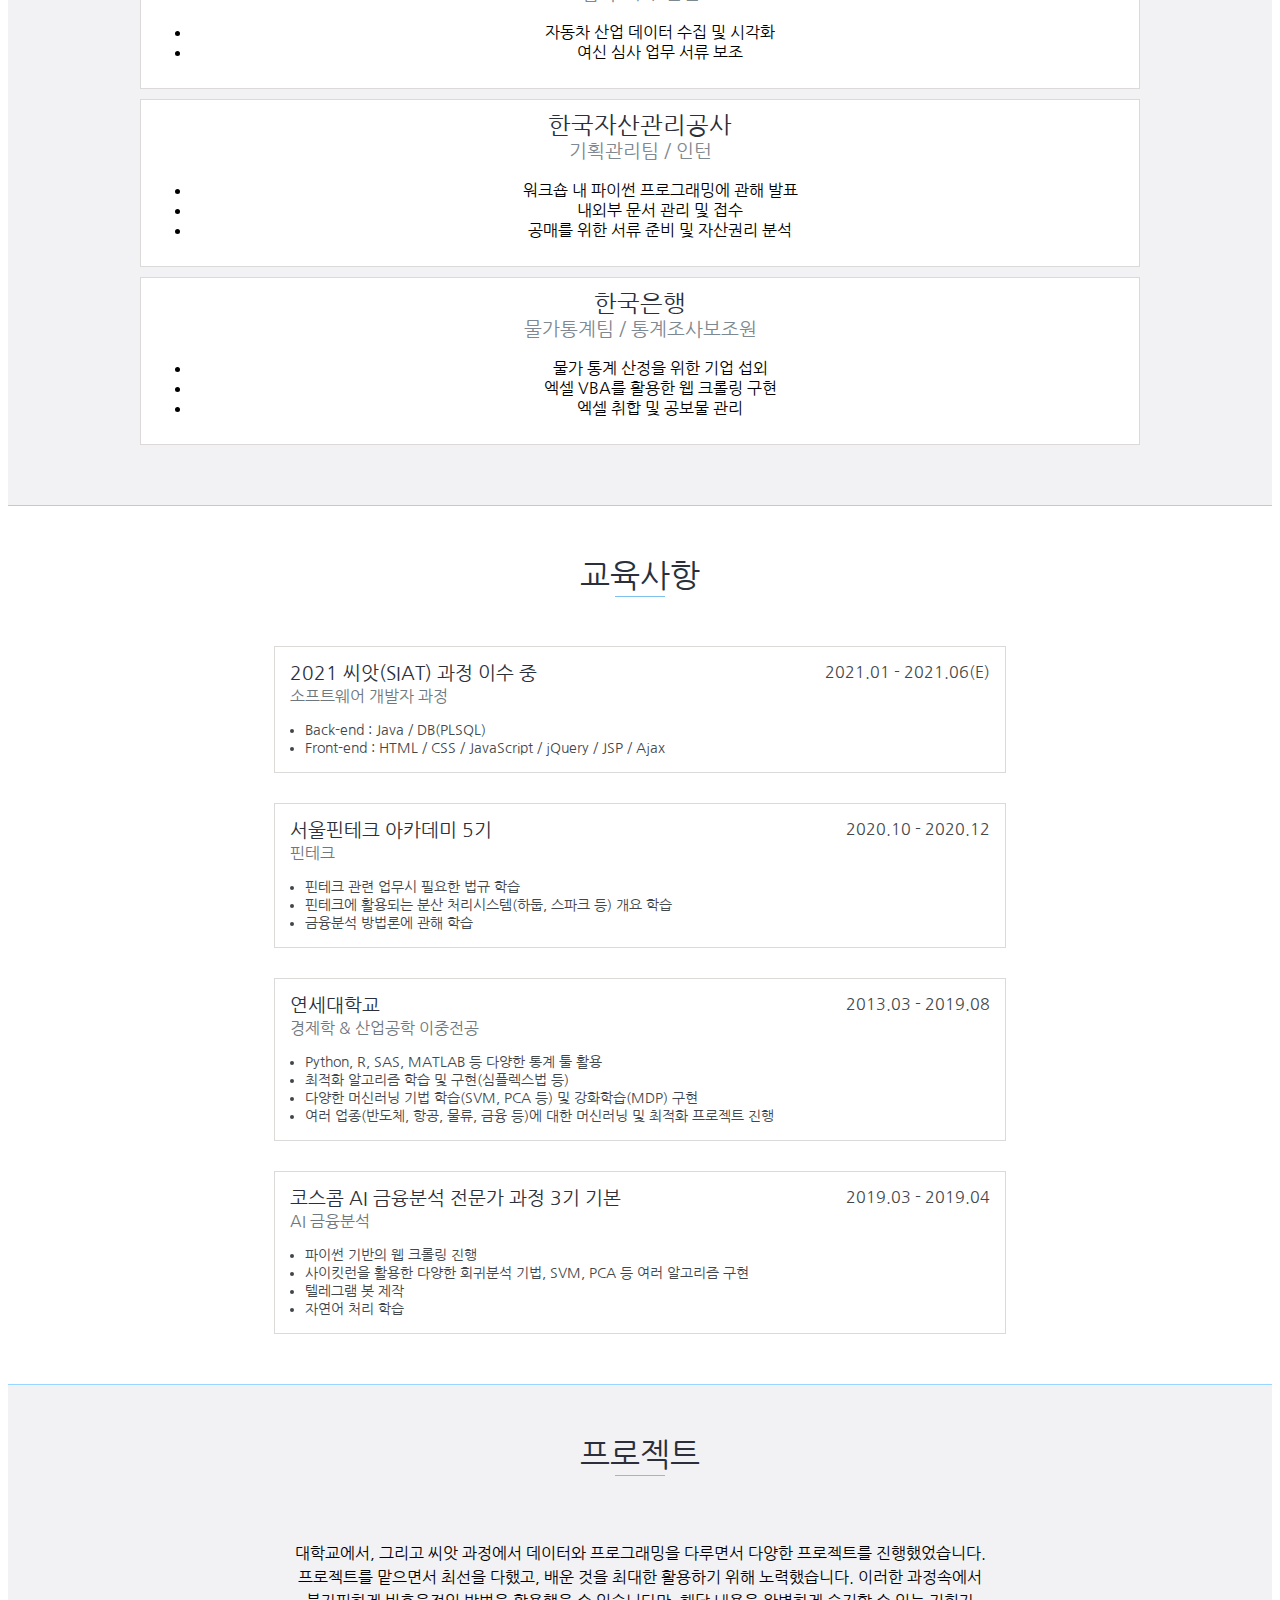
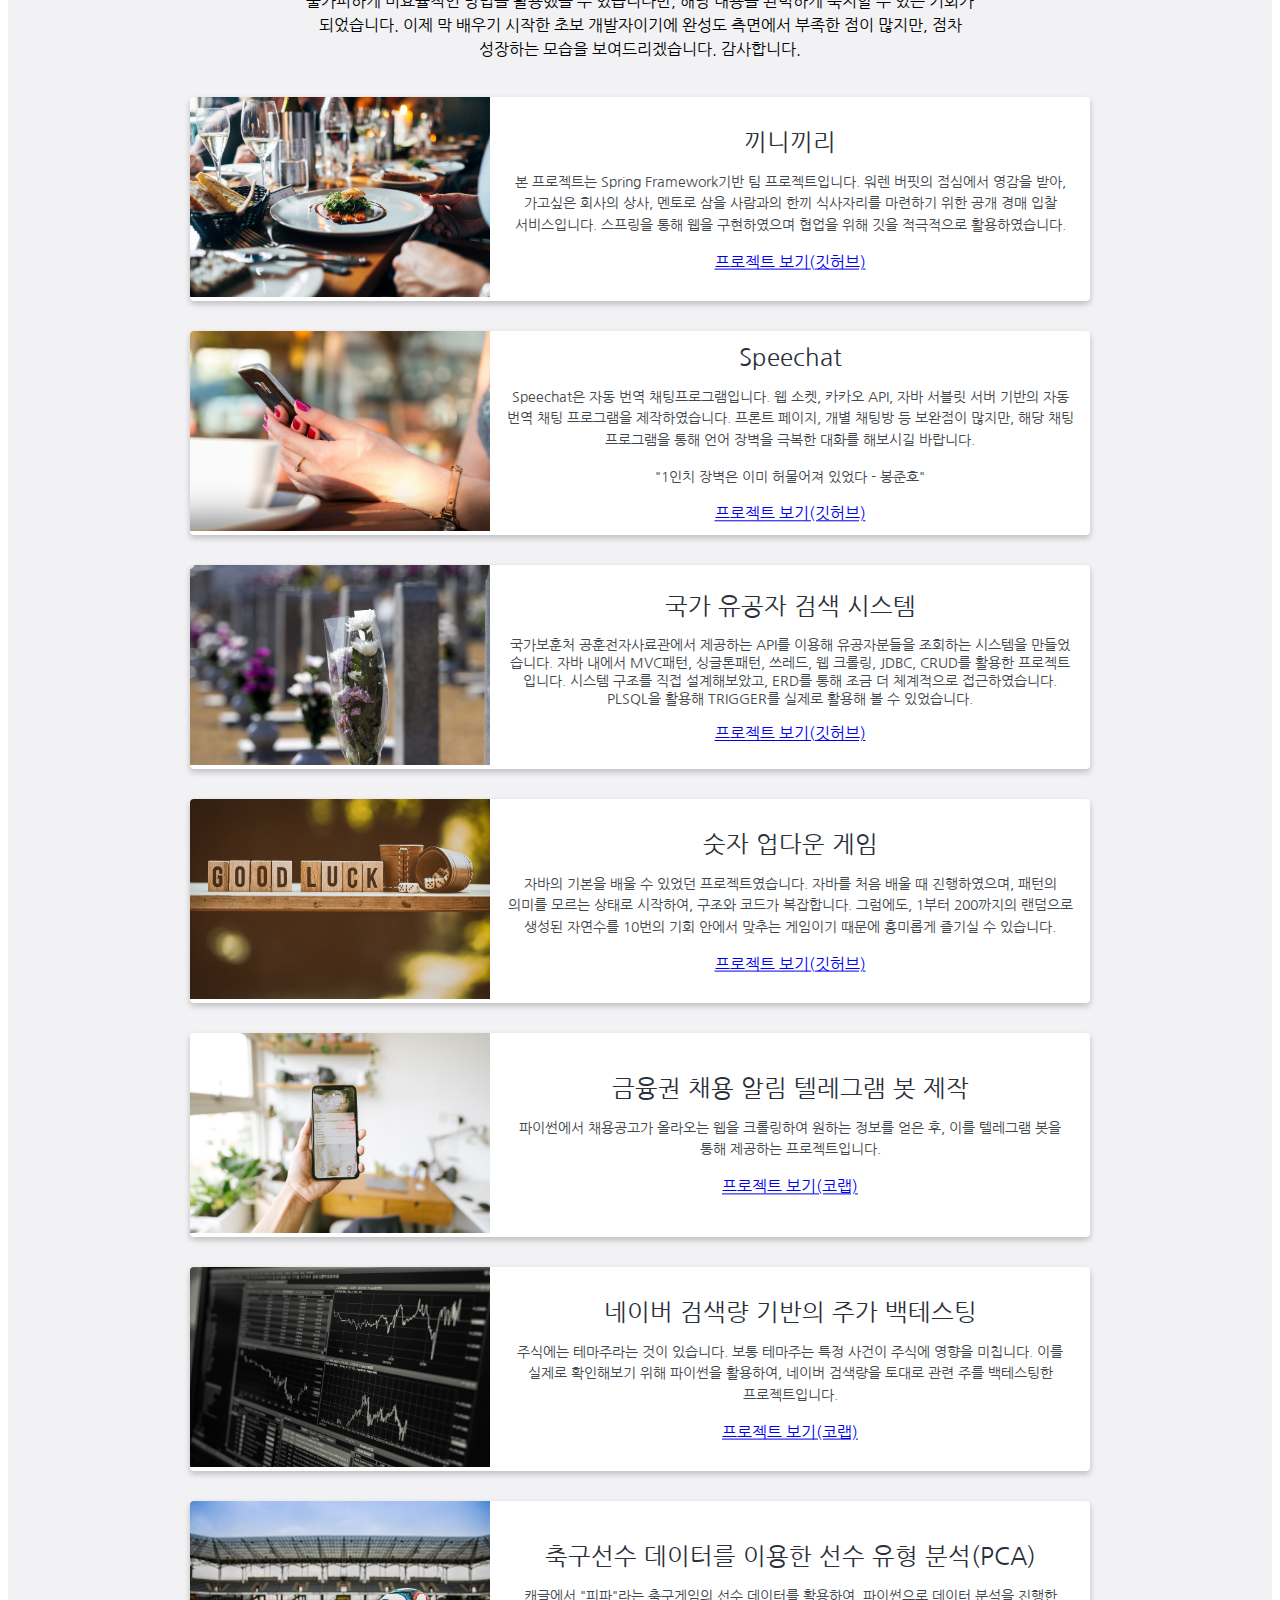
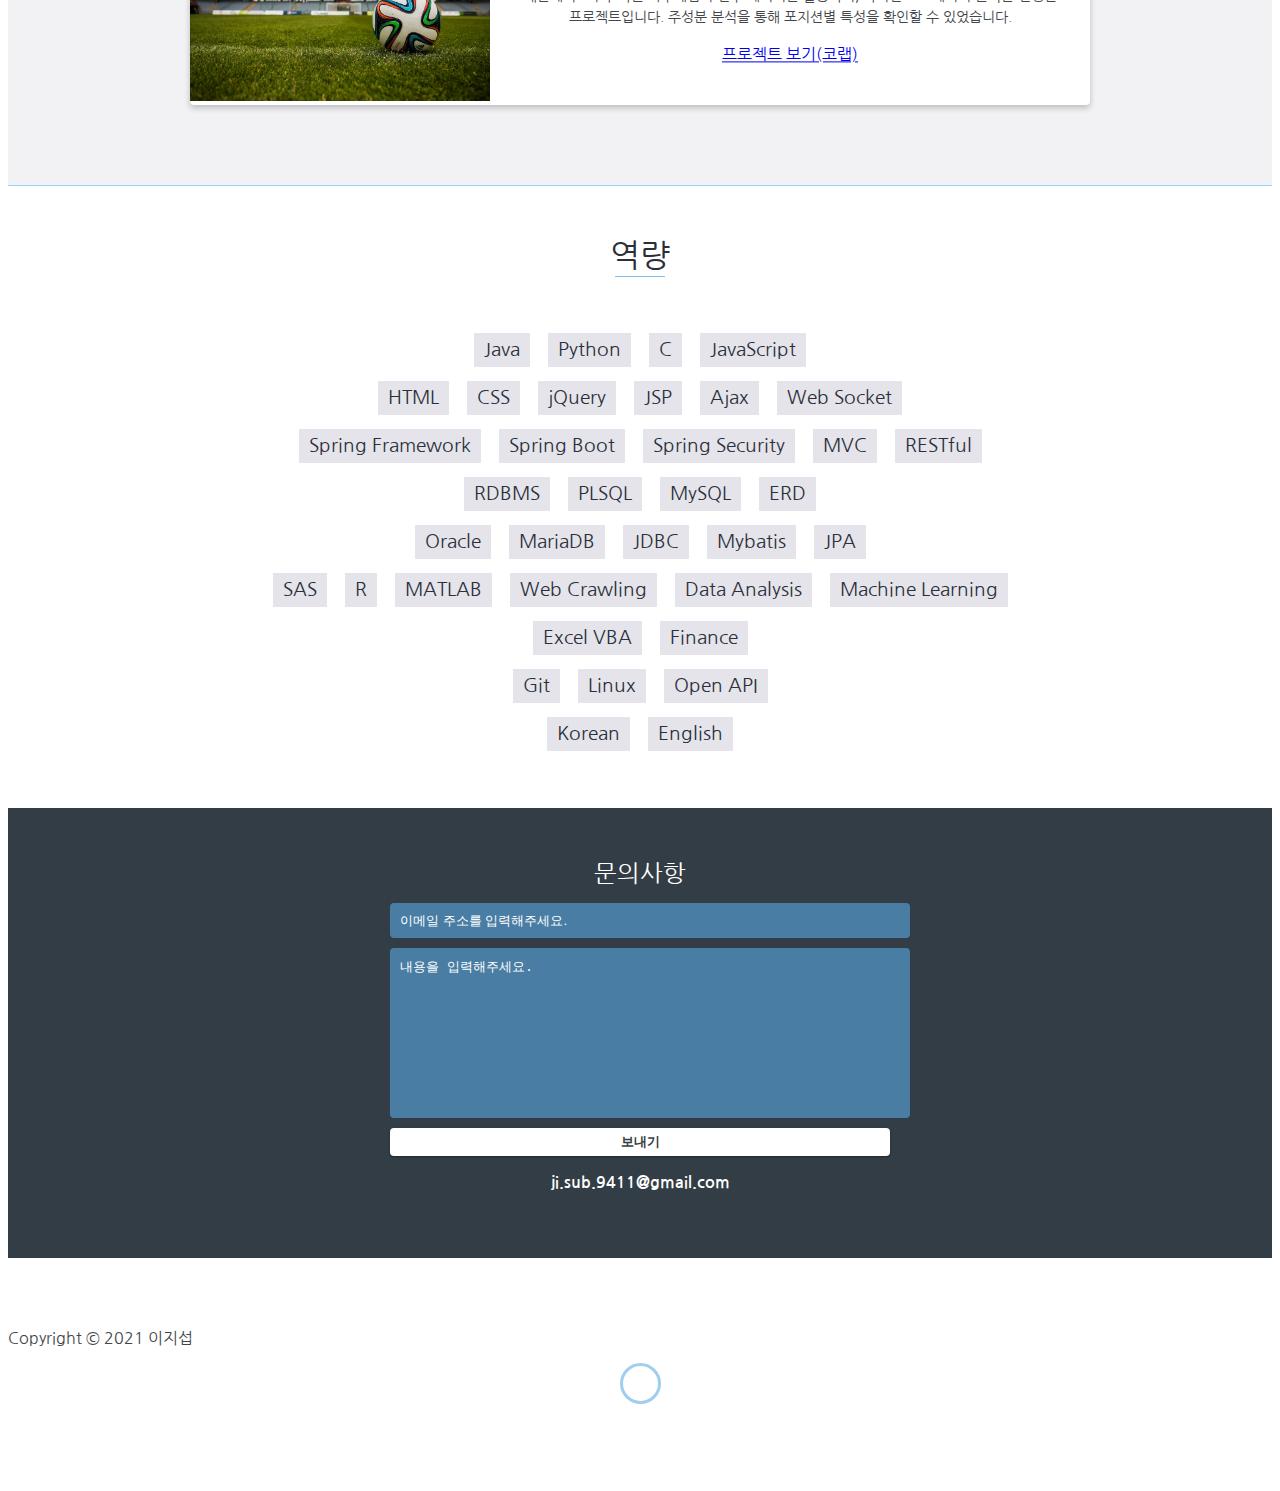
==== commit 4aee665c: "Update index.html" ====
--- a/index.html
+++ b/index.html
@@ -378,14 +378,21 @@
 		<li>Web Socket</li><br>
 
 		<li>Spring Framework</li>
+		<li>Spring Boot</li>
+		<li>Spring Security</li>
 		<li>MVC</li>
 		<li>RESTful</li><br>
 
 		<li>RDBMS</li>
-		<li>Oracle</li>
 		<li>PLSQL</li>
 		<li>MySQL</li>
 		<li>ERD</li><br>
+		
+		<li>Oracle</li>
+		<li>MariaDB</li>
+		<li>JDBC</li>
+		<li>Mybatis</li>
+		<li>JPA</li><br>
 
 		<li>SAS</li>
 		<li>R</li>
@@ -395,7 +402,7 @@
 		<li>Machine Learning</li><br>
 
 		<li>Excel VBA</li>
-		<li>Finance</li>
+		<li>Finance</li><br>
 		
 		<li>Git</li>
 		<li>Linux</li>
